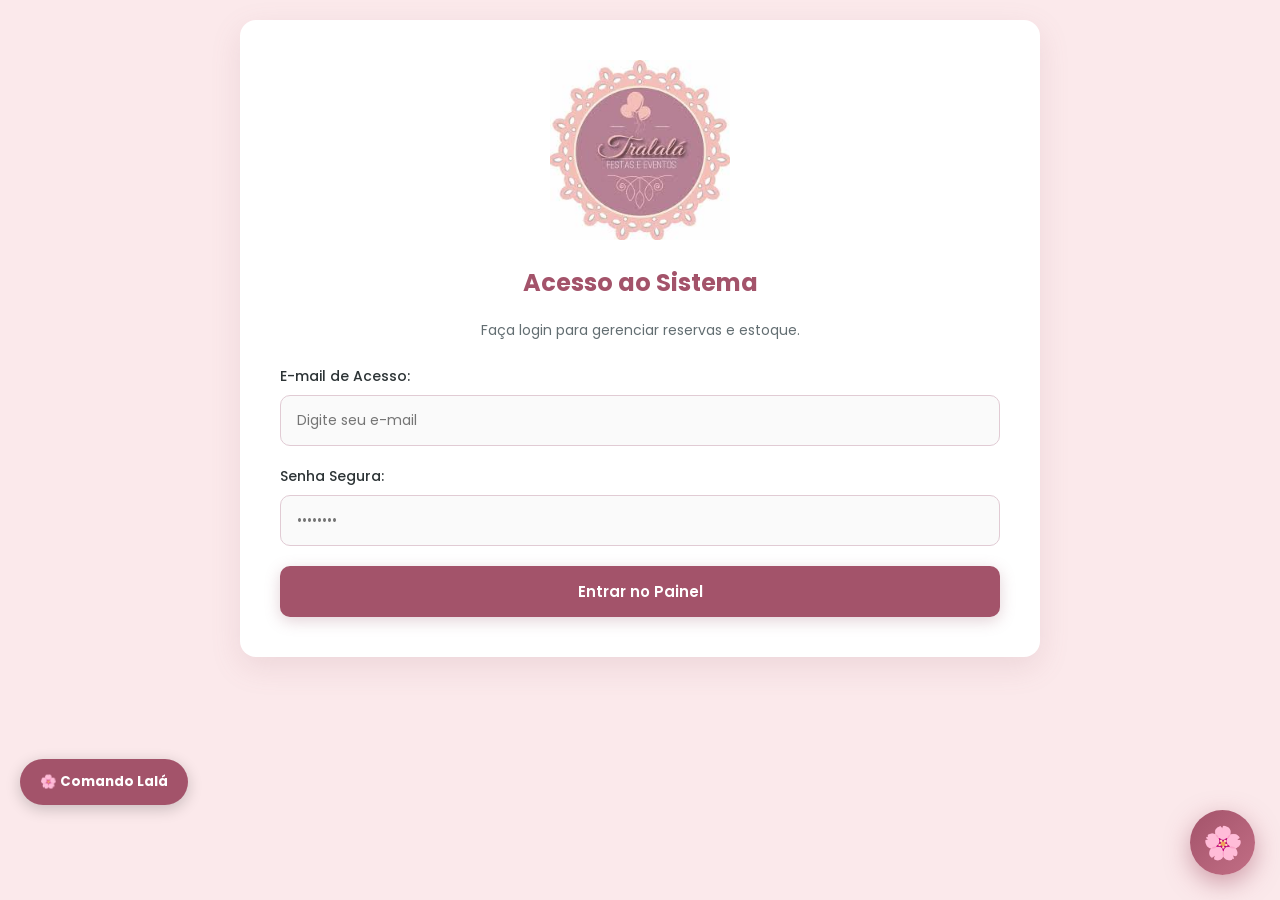
==== index.html @ 1da0de36 "Update index.html" ====
<!DOCTYPE html>
<html lang="pt-BR">
<head>
  <meta charset="UTF-8">
  <meta name="viewport" content="width=device-width, initial-scale=1.0">
  <title>Tralalá Festas - Sistema Pro</title>
  <link rel="icon" type="image/png" href="tralala-logo (1).png">
  <link rel="preconnect" href="https://fonts.googleapis.com">
  <link rel="preconnect" href="https://fonts.gstatic.com" crossorigin>
  <link href="https://fonts.googleapis.com/css2?family=Poppins:wght@400;500;600;700&display=swap" rel="stylesheet">
  <script src="https://www.gstatic.com/firebasejs/10.8.0/firebase-app-compat.js"></script>
  <script src="https://www.gstatic.com/firebasejs/10.8.0/firebase-auth-compat.js"></script>
  <script src="https://www.gstatic.com/firebasejs/10.8.0/firebase-database-compat.js"></script>
  <script src="https://cdn.jsdelivr.net/npm/chart.js"></script>
  <script src="https://cdnjs.cloudflare.com/ajax/libs/html2canvas/1.4.1/html2canvas.min.js"></script>
  <script src="https://cdnjs.cloudflare.com/ajax/libs/jspdf/2.5.1/jspdf.umd.min.js"></script>
  <script src="https://cdnjs.cloudflare.com/ajax/libs/html2pdf.js/0.10.1/html2pdf.bundle.min.js"></script>
  <link rel="stylesheet" href="style.css">
  <link rel="stylesheet" href="assets/lala/lala-animacao.css">
  <style>
    .lala-fab { position: fixed; bottom: 25px; right: 25px; width: 65px; height: 65px; border-radius: 50%; background: linear-gradient(135deg, #a3536a, #c26e85); color: #fff; border: none; font-size: 32px; cursor: pointer; box-shadow: 0 8px 25px rgba(163, 83, 106, 0.5); z-index: 99999; transition: all 0.3s ease; display: flex; align-items: center; justify-content: center; }
    .lala-fab:hover { transform: scale(1.1) rotate(-8deg); box-shadow: 0 10px 30px rgba(163, 83, 106, 0.7); }
    .lala-fab.pulso { animation: lalaPulso 1.8s infinite; }
    @keyframes lalaPulso { 0%, 100% { box-shadow: 0 8px 25px rgba(163, 83, 106, 0.5); } 50% { box-shadow: 0 8px 35px rgba(163, 83, 106, 0.95), 0 0 0 10px rgba(163, 83, 106, 0.15); } }
    .lala-janela { position: fixed; bottom: 100px; right: 25px; width: 360px; max-width: calc(100vw - 40px); height: 500px; max-height: calc(100vh - 130px); background: #fff; border-radius: 20px; box-shadow: 0 15px 50px rgba(0,0,0,0.25); z-index: 99998; display: none; flex-direction: column; overflow: hidden; border: 2px solid var(--primary-light); }
    .lala-janela.ativo { display: flex; animation: lalaSubir 0.3s ease; }
    @keyframes lalaSubir { from { opacity: 0; transform: translateY(20px); } to { opacity: 1; transform: translateY(0); } }
    .lala-header { background: linear-gradient(135deg, var(--primary), var(--primary-dark)); color: #fff; padding: 16px 18px; display: flex; align-items: center; justify-content: space-between; flex-shrink: 0; }
    .lala-header-info { display: flex; align-items: center; gap: 10px; }
    .lala-avatar { width: 40px; height: 40px; border-radius: 50%; background: #fff; display: flex; align-items: center; justify-content: center; font-size: 22px; flex-shrink: 0; }
    .lala-titulo { font-weight: 700; font-size: 15px; line-height: 1.2; }
    .lala-status { font-size: 11px; opacity: 0.85; display: flex; align-items: center; gap: 4px; }
    .lala-status::before { content: ''; width: 7px; height: 7px; border-radius: 50%; background: #4cd964; box-shadow: 0 0 6px #4cd964; }
    .lala-fechar { background: rgba(255,255,255,0.2); border: none; color: #fff; cursor: pointer; width: 30px; height: 30px; border-radius: 50%; font-size: 16px; line-height: 1; transition: background 0.2s; }
    .lala-fechar:hover { background: rgba(255,255,255,0.35); }
    .lala-body { flex: 1; overflow-y: auto; padding: 15px; background: #fdfbfc; display: flex; flex-direction: column; gap: 10px; }
    .lala-msg { max-width: 85%; padding: 10px 14px; border-radius: 14px; font-size: 13px; line-height: 1.5; word-wrap: break-word; animation: lalaMsg 0.3s ease; }
    @keyframes lalaMsg { from { opacity: 0; transform: translateY(8px); } to { opacity: 1; transform: translateY(0); } }
    .lala-msg.bot { background: #fff; color: var(--text-main); border: 1px solid #f1e6f5; border-bottom-left-radius: 4px; align-self: flex-start; box-shadow: 0 2px 6px rgba(163,83,106,0.06); }
    .lala-msg.user { background: var(--primary); color: #fff; align-self: flex-end; border-bottom-right-radius: 4px; }
    .lala-msg.bot strong, .lala-msg.bot b { color: var(--primary); }
    .lala-msg .lala-link-btn { display: inline-block; margin-top: 6px; margin-right: 4px; background: var(--primary-light); color: #fff; border: none; padding: 6px 12px; border-radius: 20px; font-size: 11px; font-weight: 600; cursor: pointer; transition: background 0.2s; }
    .lala-msg .lala-link-btn:hover { background: var(--primary-dark); }
    .lala-digitando { display: flex; gap: 4px; align-items: center; padding: 12px 16px; }
    .lala-digitando span { width: 7px; height: 7px; border-radius: 50%; background: var(--primary-light); animation: lalaBounce 1.2s infinite; }
    .lala-digitando span:nth-child(2) { animation-delay: 0.2s; }
    .lala-digitando span:nth-child(3) { animation-delay: 0.4s; }
    @keyframes lalaBounce { 0%, 60%, 100% { transform: translateY(0); opacity: 0.4; } 30% { transform: translateY(-6px); opacity: 1; } }
    .lala-atalhos { padding: 10px 12px; background: #fff; border-top: 1px solid #f1e6f5; display: flex; flex-wrap: wrap; gap: 6px; flex-shrink: 0; max-height: 90px; overflow-y: auto; }
    .lala-atalho { padding: 6px 12px; background: #f8f0f2; color: var(--primary-dark); border: 1px solid #e1cbd4; border-radius: 20px; font-size: 11px; cursor: pointer; transition: all 0.2s; white-space: nowrap; }
    .lala-atalho:hover { background: var(--primary); color: #fff; border-color: var(--primary); }
    .lala-footer { padding: 10px 12px; background: #fff; border-top: 1px solid #f1e6f5; display: flex; gap: 8px; flex-shrink: 0; }
    .lala-input { flex: 1; padding: 10px 14px; border: 1.5px solid var(--border-color); border-radius: 22px; font-size: 13px; font-family: inherit; outline: none; transition: border-color 0.2s; }
    .lala-input:focus { border-color: var(--primary); }
    .lala-enviar { width: 42px; height: 42px; border-radius: 50%; border: none; background: var(--primary); color: #fff; cursor: pointer; font-size: 18px; display: flex; align-items: center; justify-content: center; transition: all 0.2s; flex-shrink: 0; }
    .lala-enviar:hover { background: var(--primary-dark); transform: scale(1.05); }
    @media (max-width: 500px) { .lala-janela { width: calc(100vw - 30px); right: 15px; bottom: 90px; height: 70vh; } .lala-fab { bottom: 15px; right: 15px; width: 58px; height: 58px; font-size: 28px; } }

    .nota-promissoria { background: #fff; border: 2px solid #000; padding: 20px 25px; margin: 20px 0; font-family: 'Times New Roman', Times, serif; font-size: 11pt; line-height: 1.4; page-break-inside: avoid; }
    .nota-promissoria h2 { text-align: center; font-size: 14pt; font-weight: bold; margin: 0 0 15px 0; border-bottom: 1px solid #000; padding-bottom: 6px; }
    .nota-promissoria .linha-nota { margin: 8px 0; text-align: justify; }
    .nota-promissoria .assinatura-nota { margin-top: 30px; text-align: center; }
    .nota-promissoria .linha-assinatura-nota { border-top: 1px solid #000; width: 70%; margin: 20px auto 4px auto; }

    .categoria-header-modal { background: linear-gradient(90deg, var(--primary), var(--primary-dark)); color: #fff; font-weight: 700; padding: 8px 12px; border-radius: 6px; margin: 10px 0 6px 0; font-size: 12px; display: flex; justify-content: space-between; align-items: center; }
    .categoria-header-modal .badge-cat-modal { background: rgba(255,255,255,0.3); padding: 2px 8px; border-radius: 10px; font-size: 11px; }
  </style>
    <!-- ... outras coisas do topo ... -->
      <link rel="stylesheet" href="style.css">
  <link rel="stylesheet" href="assets/lala/lala-animacao.css">
  
<style>
  #tralala-financeiro-extra {
    background: #fff;
    border: 1px solid #e1cbd4;
    border-radius: 14px;
    padding: 18px;
    margin: 20px 0;
  }

  .tf-botoes {
    display: flex;
    flex-wrap: wrap;
    gap: 8px;
    margin: 12px 0;
  }

  .tf-botoes button {
    border: none;
    border-radius: 8px;
    padding: 11px 15px;
    background: #a3536a;
    color: white;
    font-weight: 600;
    cursor: pointer;
  }

  .tf-botoes button:hover {
    background: #8e5868;
  }

  .tf-conteudo {
    display: none;
    margin-top: 15px;
  }

  .tf-conteudo.ativo {
    display: block;
  }

  .tf-tabela-wrap {
    width: 100%;
    overflow-x: auto;
    margin-top: 12px;
  }

  #tf-tabela {
    width: 100%;
    border-collapse: collapse;
  }

  #tf-tabela th,
  #tf-tabela td {
    border: 1px solid #ddd;
    padding: 8px;
  }

  #tf-tabela th {
    background: #f8e8ed;
  }

  #tf-tabela input {
    width: 140px;
    padding: 9px;
    border: 1px solid #ddd;
    border-radius: 6px;
  }

  .tf-campo {
    padding: 10px;
    border: 1px solid #ddd;
    border-radius: 8px;
    max-width: 100%;
  }

  .tf-lista-item {
    padding: 12px;
    border: 1px solid #e1cbd4;
    border-radius: 8px;
    margin: 8px 0;
  }

  .tf-resumo {
    background: #f8f0f2;
    padding: 14px;
    border-radius: 10px;
    margin: 12px 0;
  }

  #tf-status {
    font-size: 13px;
    margin-top: 12px;
  }
</style>


<!-- ISOLAMENTO DOS MÓDULOS - TELAS INDEPENDENTES -->
<style>
@media screen {
  #secao-verificador.tp-isolado > :not(#tp-sidebar):not(.tp-modulo-visivel) {
    display: none !important;
  }
  #secao-verificador.tp-isolado > #tp-home.tp-modulo-visivel,
  #secao-verificador.tp-isolado > #tp-configuracoes.tp-modulo-visivel {
    display: block !important;
  }
  #secao-verificador.tp-isolado > .tp-modulo-visivel {
    grid-column: 2;
    min-width: 0;
  }
  #tp-pagina-contratos .tp-pagina-titulo { margin: 9px 0 22px; }
  #tp-pagina-contratos .tp-pagina-titulo h2 { margin:0 0 7px;color:#172033; }
  #tp-pagina-contratos .tp-pagina-titulo p {color:#64748b;font-size:13px;margin:0;}
  .tp-pagina-card {border:1px solid #e8ebf0; background:#fff; border-radius:17px; padding:25px; }
  .tp-pagina-card h3 {margin:0 0 10px;color:#172033;}
  .tp-pagina-card p {color:#64748b;font-size:13px;margin-bottom:18px;}
  #tp-sidebar .tp-nav.ativo {background:#fceef2;color:#91455d;font-weight:700;}
  @media(max-width:850px){#secao-verificador.tp-isolado > .tp-modulo-visivel{grid-column:1;}}
}
</style>
</head>
<body>
  <div class="site-container">
    <header class="fachada">
      <img src="tralala-logo (1).png" alt="Logo Tralalá" class="logo-imagem">
    </header>

    <section id="secao-login">
      <h2 style="text-align: center;">Acesso ao Sistema</h2>
      <p class="instrucao">Faça login para gerenciar reservas e estoque.</p>
      <div class="input-group">
        <label for="email">E-mail de Acesso:</label>
        <input type="email" id="email" placeholder="Digite seu e-mail" autocomplete="username">
      </div>
      <div class="input-group">
        <label for="senha">Senha Segura:</label>
        <input type="password" id="senha" placeholder="••••••••" autocomplete="current-password">
      </div>
      <button type="button" id="btn-login-direto" class="btn btn-primary">Entrar no Painel</button>
    </section>

    <section id="secao-verificador" style="display: none;">
      
<!-- TRALALÁ PRO - MENU LATERAL -->
<aside id="tp-sidebar">
  <div class="tp-marca">
    <img src="tralala-logo (1).png"
         alt="Logo Tralalá"
         class="tp-logo">
    <div>
      <strong>Tralalá Pro</strong>
      <small>Gestão de festas</small>
    </div>
  </div>

  <nav class="tp-menu">
    <button type="button" class="tp-nav ativo"
      data-pagina="inicio">🏠 Início</button>

    <button type="button" class="tp-nav"
      data-pagina="reservas">📅 Reservas</button>

    <button type="button" class="tp-nav"
      data-pagina="estoque">📦 Estoque</button>

    <button type="button" class="tp-nav"
      data-pagina="orcamentos">📋 Orçamentos</button>

    <button type="button" class="tp-nav"
      data-pagina="contratos">📄 Contratos</button>

    <button type="button" class="tp-nav"
      data-pagina="financeiro">📊 Financeiro</button>
    
<button type="button" class="tp-nav"
  data-pagina="lala-atendente">
  🌸 Lalá Atendente
</button>

<button type="button" class="tp-nav"
  data-pagina="vitrine">
  🛍️ Vitrine
</button>

  </nav>

  <div class="tp-menu-rodape">
    <button type="button" class="tp-nav"
      data-pagina="configuracoes">⚙️ Configurações</button>
  </div>
</aside>

<!-- CENTRAL DE CONFIGURAÇÕES -->
<section id="tp-configuracoes" aria-label="Configurações">

  <header class="tp-config-header">
    <h2>⚙️ Configurações</h2>
    <p>Personalize sua experiência na Tralalá Pro.</p>
  </header>

  <div id="tp-config-cards" class="tp-config-grid">

    <button type="button" class="tp-config-card"
      data-config="aparencia">
      <span class="tp-config-emoji">🎨</span>
      <strong>Aparência</strong>
      <small>Tema, cores e visual do sistema</small>
      <span class="tp-config-seta">→</span>
    </button>

    <button type="button" class="tp-config-card"
      data-config="lala">
      <span class="tp-config-emoji">🌸</span>
      <strong>Assistente Lalá</strong>
      <small>Personalidade e estilo de respostas</small>
      <span class="tp-config-seta">→</span>
    </button>

    <button type="button" class="tp-config-card"
      data-config="sistema">
      <span class="tp-config-emoji">🛠️</span>
      <strong>Sistema</strong>
      <small>Preferências gerais e navegação</small>
      <span class="tp-config-seta">→</span>
    </button>

    <button type="button" class="tp-config-card"
      data-config="conta">
      <span class="tp-config-emoji">👤</span>
      <strong>Minha conta</strong>
      <small>Informações de acesso e segurança</small>
      <span class="tp-config-seta">→</span>
    </button>

    <button type="button" class="tp-config-card"
      data-config="dados">
      <span class="tp-config-emoji">💾</span>
      <strong>Dados e backups</strong>
      <small>Exportações e cópias de segurança</small>
      <span class="tp-config-seta">→</span>
    </button>
  </div>

  <div id="tp-config-detalhes" hidden>
    <button type="button" id="tp-config-voltar">
      ← Voltar às configurações
    </button>

    <div class="tp-config-painel">
      <h3 id="tp-config-titulo"></h3>
      <p id="tp-config-descricao"></p>
      <div id="tp-config-conteudo"></div>
    </div>
  </div>

</section>

<!-- TRALALÁ PRO - TELA INÍCIO -->
      
<!-- =========================================
     TRALALÁ PRO - LALÁ ATENDENTE
     ========================================= -->

<section id="tp-lala-atendente" class="tp-pagina" hidden>

  <header class="tp-pagina-header">
    <div>
      <h2>🌸 Lalá Atendente</h2>
      <p>Gerencie sua atendente virtual e o atendimento da vitrine.</p>
    </div>

    <span id="tp-lala-status" class="tp-status">
      ● Não configurada
    </span>
  </header>

  <!-- MENU PRINCIPAL -->
  <div id="tp-lala-menu" class="tp-config-grid">

    <button type="button" class="tp-config-card"
      data-lala-tela="treinamento">
      <span class="tp-config-emoji">🎓</span>
      <strong>Treinamento</strong>
      <small>Ensine regras, personalidade, kits e atendimento.</small>
      <span class="tp-config-seta">→</span>
    </button>

    <button type="button" class="tp-config-card"
      data-lala-tela="atendimentos">
      <span class="tp-config-emoji">💬</span>
      <strong>Atendimentos</strong>
      <small>Conversas, solicitações e transferências humanas.</small>
      <span class="tp-config-seta">→</span>
    </button>

    <button type="button" class="tp-config-card"
      data-lala-tela="publicacao">
      <span class="tp-config-emoji">🚀</span>
      <strong>Publicar treinamento</strong>
      <small>Revise e aprove as alterações antes de liberar.</small>
      <span class="tp-config-seta">→</span>
    </button>

    <button type="button" class="tp-config-card"
      data-lala-tela="tutorial">
      <span class="tp-config-emoji">📖</span>
      <strong>Tutorial da Lalá</strong>
      <small>Aprenda ou refaça o tutorial completo.</small>
      <span class="tp-config-seta">→</span>
    </button>

  </div>


  <!-- =========================================
       LALÁ ATENDENTE - PAINEL INTERNO
       ========================================= -->

  <div id="tp-lala-detalhes" hidden>

    <button type="button"
            id="tp-lala-voltar"
            class="tp-btn-voltar">
      ← Voltar para Lalá Atendente
    </button>

    <div class="tp-config-painel">

      <h3 id="tp-lala-titulo"></h3>
      <p id="tp-lala-descricao"></p>

      <div id="tp-lala-conteudo">

        <!-- CARDS DO TREINAMENTO -->
        <div id="tp-lala-cards-treinamento"
             class="tp-treinamento-grid"
             hidden>

          <button type="button" class="tp-config-card"
                  data-treino="regras">
            <span class="tp-config-emoji">📋</span>
            <strong>Regras</strong>
            <small>Adicione regras de atendimento.</small>
          </button>

          <button type="button" class="tp-config-card"
                  data-treino="personalidade">
            <span class="tp-config-emoji">💗</span>
            <strong>Modo de atendimento</strong>
            <small>Escolha entre 15 personalidades.</small>
          </button>

          <button type="button" class="tp-config-card"
                  data-treino="conhecimentos">
            <span class="tp-config-emoji">🧠</span>
            <strong>Conhecimentos</strong>
            <small>Ensine informações sobre a loja.</small>
          </button>

          <button type="button" class="tp-config-card"
                  data-treino="kits">
            <span class="tp-config-emoji">🎁</span>
            <strong>Gerador de Kits</strong>
            <small>Configure kits e consulte o estoque.</small>
          </button>

          <button type="button" class="tp-config-card"
                  data-treino="objetivos">
            <span class="tp-config-emoji">🎯</span>
            <strong>Objetivos</strong>
            <small>Defina as metas de atendimento.</small>
          </button>

          <button type="button" class="tp-config-card"
                  data-treino="fluxo">
            <span class="tp-config-emoji">🔀</span>
            <strong>Fluxo de conversa</strong>
            <small>Configure perguntas e etapas.</small>
          </button>

          <button type="button" class="tp-config-card"
                  data-treino="humano">
            <span class="tp-config-emoji">🚨</span>
            <strong>Atendimento Humano</strong>
            <small>Configure a transferência para a equipe.</small>
          </button>

          <button type="button" class="tp-config-card"
                  data-treino="teste">
            <span class="tp-config-emoji">🧪</span>
            <strong>Testar Lalá</strong>
            <small>Simule uma conversa antes de publicar.</small>
          </button>

          <button type="button" class="tp-config-card"
                  data-treino="desempenho">
            <span class="tp-config-emoji">📊</span>
            <strong>Desempenho</strong>
            <small>Acompanhe os resultados.</small>
          </button>

        </div>

        <!-- EDITOR DOS TREINAMENTOS -->
        <div id="tp-lala-editor" hidden>

          <button type="button"
                  id="tp-lala-voltar-treinamento"
                  class="tp-btn-voltar">
            ← Voltar aos treinamentos
          </button>

          <h3 id="tp-lala-editor-titulo"></h3>

          <div id="tp-lala-editor-conteudo"></div>

        </div>

        <!-- ATENDIMENTOS -->
        <div id="tp-lala-atendimentos" hidden>
          <div id="tp-lala-fila-atendimento"></div>
        </div>

        <!-- PUBLICAÇÃO -->
        <div id="tp-lala-publicacao" hidden>

          <p>
            Revise o treinamento antes de disponibilizá-lo
            para os clientes.
          </p>

          <button type="button"
                  class="btn btn-primary"
                  id="tp-lala-publicar">
            🚀 Publicar na vitrine
          </button>

          <button type="button"
                  class="btn btn-outline"
                  id="tp-lala-restaurar">
            ↩ Restaurar versão anterior
          </button>

        </div>

        <!-- TUTORIAL OBRIGATÓRIO -->
        <div id="tp-lala-tutorial" hidden>

          <div class="tp-tutorial-progresso">
            <span id="tp-lala-tutorial-etapa">
              Etapa 1
            </span>
          </div>

          <h3 id="tp-lala-tutorial-titulo"></h3>

          <div id="tp-lala-tutorial-texto"></div>

          <div class="tp-aviso-cadastro">

            <strong>
              ⚠️ IMPORTANTE: OS KITS, PEÇAS, PREÇOS,
              QUANTIDADES E RESERVAS PRECISAM ESTAR
              100% CADASTRADOS E ATUALIZADOS PARA
              QUE A LALÁ ATENDENTE TENHA ALTA PRECISÃO.
            </strong>

            <p>
              Cadastros incompletos podem prejudicar
              os orçamentos e a verificação de
              disponibilidade.
            </p>

          </div>

          <div class="tp-tutorial-acoes">

            <button type="button"
                    id="tp-tutorial-anterior"
                    class="btn btn-outline">
              ← Anterior
            </button>

            <button type="button"
                    id="tp-tutorial-proximo"
                    class="btn btn-primary">
              Próximo →
            </button>

          </div>

        </div>

      </div>
    </div>
  </div>

</section>
<!-- FIM DA PÁGINA LALÁ ATENDENTE -->


<!-- =========================================
     TRALALÁ PRO - GERENCIAR VITRINE
     ========================================= -->

<section id="tp-vitrine" class="tp-pagina" hidden>

  <header class="tp-pagina-header">
    <div>
      <h2>🛍️ Vitrine da Tralalá</h2>
      <p>Gerencie o catálogo público e a Lalá Atendente.</p>
    </div>
  </header>

  <div class="tp-config-grid">

    <button type="button"
            class="tp-config-card"
            data-vitrine="catalogo">
      <span class="tp-config-emoji">🎨</span>
      <strong>Catálogo da Vitrine</strong>
      <small>Selecione os temas, kits e peças visíveis.</small>
    </button>

   
<button type="button" class="tp-config-card"
        data-vitrine="pagamentos">
  <span class="tp-config-emoji">💳</span>
  <strong>Pagamentos</strong>
  <small>Adicionar chave e QR Code Pix.</small>
  <span class="tp-config-seta">→</span>
</button>


    <button type="button"
            class="tp-config-card"
            data-vitrine="visualizar">
      <span class="tp-config-emoji">👁️</span>
      <strong>Prévia da Vitrine</strong>
      <small>Confira como o cliente verá a página.</small>
    </button>

    <button type="button"
            class="tp-config-card"
            data-vitrine="solicitacoes">
      <span class="tp-config-emoji">📨</span>
      <strong>Solicitações</strong>
      <small>Acompanhe os pedidos recebidos.</small>
    </button>

  </div>

  <div id="tp-vitrine-detalhes" hidden>

    <button type="button"
            id="tp-vitrine-voltar"
            class="tp-btn-voltar">
      ← Voltar à Vitrine
    </button>

    <div class="tp-config-painel">

      <h3 id="tp-vitrine-titulo"></h3>
      <p id="tp-vitrine-descricao"></p>

      <div id="tp-vitrine-conteudo"></div>

    </div>
  </div>

</section>
<!-- FIM DA PÁGINA VITRINE -->

<div id="tp-home">
  <div class="tp-cabecalho">
    <div>
      <h2>🏠 Início</h2>
      <p>Bem-vindo ao painel da Tralalá Festas!</p>
    </div>
    <span class="tp-etiqueta">🌸 Tralalá Pro</span>
  </div>

  <div class="tp-cards">
    <article class="tp-card">
      <span class="tp-card-emoji">🎉</span>
      <strong id="tp-total-reservas">—</strong>
      <span>Festas agendadas</span>
    </article>

    <article class="tp-card">
      <span class="tp-card-emoji">📦</span>
      <strong id="tp-total-estoque">—</strong>
      <span>Unidades no estoque</span>
    </article>

    <article class="tp-card">
      <span class="tp-card-emoji">💰</span>
      <strong id="tp-total-vendas">—</strong>
      <span>Valor das reservas do mês</span>
    </article>

    <article class="tp-card">
      <span class="tp-card-emoji">📋</span>
      <strong id="tp-total-orcamentos">—</strong>
      <span>Orçamentos aguardando resposta</span>
    </article>
  </div>

  <section class="tp-painel">
    <div class="tp-painel-titulo">
      <h3>📅 Próximas festas</h3>
      <button type="button" id="tp-ver-reservas">
        Ver reservas
      </button>
    </div>

    <div id="tp-lista-festas">
      Carregando informações...
    </div>
  </section>

  <section class="tp-painel tp-lala-card">
    <h3>🌸 Lalá, sua assistente</h3>
    <p>
      Consulte festas, estoque, orçamentos e outras
      informações com a Lalá.
    </p>
    <button type="button" id="tp-abrir-lala">
      Conversar com a Lalá
    </button>
  </section>
</div>

      <div class="usuario-logado">
        <span id="nome-usuario"> 👤 Administrador (Tralalá)</span>
        <button type="button" id="btn-logout-direto" class="btn btn-outline">Sair</button>
      </div>

      <div id="painel-ponto-eletronico" class="painel-ponto">
        <div class="ponto-header" style="display: flex; justify-content: space-between; align-items: center; margin-bottom: 15px;">
          <h3>⏰ Ponto Eletrônico</h3>
          <button type="button" id="btn-abrir-relatorio-pontos" class="btn btn-outline" style="padding: 6px 12px; font-size: 12px;">📋 Histórico</button>
        </div>
        <div class="grid-2">
          <button type="button" id="btn-ponto-entrada" class="btn btn-primary" style="background-color: var(--success);">🟢 Registrar Entrada</button>
          <button type="button" id="btn-ponto-saida" class="btn btn-primary" style="background-color: var(--error);">🔴 Registrar Saída</button>
        </div>
        <div id="ponto-status-hoje" class="ponto-status" style="font-size: 13px; color: var(--text-muted); text-align: center; margin-top: 12px; padding: 8px; background: #ffffff; border-radius: 8px; border: 1px dashed var(--border-color);">
          Buscando registros do servidor...
        </div>
      </div>

      <div id="painel-relatorio-pontos-geral" class="painel-relatorio-pontos">
        <h3 style="margin-top: 0; border-bottom: 2px solid var(--primary-light); padding-bottom: 5px;">📊 Histórico de Pontos</h3>
        <div style="overflow-x: auto; max-height: 200px;">
          <table class="tabela-pontos">
            <thead>
              <tr><th>Funcionário</th><th>Data</th><th>Entrada</th><th>Saída</th></tr>
            </thead>
            <tbody id="lista-pontos-geral-corpo">
              <tr><td colspan="4" style="text-align:center; color:#999;">Nenhum ponto registrado.</td></tr>
            </tbody>
          </table>
        </div>
      </div>

      <div style="display: flex; gap: 10px; margin-bottom: 25px; flex-wrap: wrap;">
        <button type="button" id="btn-abrir-central-relatorios" class="btn btn-primary" style="flex: 1; min-width: 140px; background-color: #3498db;">📊 Venda Mensal & Anual</button>
        <button type="button" id="btn-abrir-reunioes-painel" class="btn btn-primary" style="flex: 1; min-width: 140px; background-color: #27ae60;">📅 Agendar Reuniões</button>
        <button type="button" id="btn-abrir-orcamentos" class="btn btn-outline" style="flex: 1; min-width: 140px; background-color: #a3536a; color: white; border: none;">📋 Ver Orçamentos</button>
        <button type="button" id="btn-abrir-catalogo-temas" class="btn btn-outline" style="flex: 1; min-width: 110px;">🎨 Ver Catálogo</button>
        <button type="button" id="btn-abrir-gerador-kits" class="btn btn-outline" style="flex: 1; min-width: 110px; border-color: #9b59b6; color: #9b59b6;">🎁 Gerar Kits</button>
        <button type="button" id="btn-abrir-gerador-contrato" class="btn btn-outline" style="flex: 1; min-width: 130px; border-color: #e67e22; color: #e67e22;">✍️ Gerar Contrato</button>
        
        <button type="button" id="btn-abrir-orcamentos-aberto" class="btn btn-outline" style="flex: 1; min-width: 140px; border-color: #f39c12; color: #f39c12;">📊 Orçamentos em Aberto</button>
        <button type="button" id="btn-abrir-clientes-campanhas" class="btn btn-outline" style="flex: 1; min-width: 140px; border-color: #3498db; color: #3498db;">👥 Clientes e Campanhas</button>
      </div>
            <!-- ============================================================ -->
      <!-- NOVO PAINEL: ORÇAMENTOS EM ABERTO                            -->
      <!-- ============================================================ -->
      <div id="painel-orcamentos-aberto" class="painel-central-relatorios" style="display: none; border-color: #f39c12;">
        <h3 style="margin-top: 0; display: flex; justify-content: space-between; align-items: center; color: #f39c12;">
          <span>📊 Orçamentos em Aberto</span>
          <button type="button" id="btn-fechar-orcamentos-aberto" class="btn btn-outline" style="padding: 4px 10px; font-size: 11px; border-color: #f39c12; color: #f39c12;">✕ Fechar</button>
        </h3>
        
        <div style="background: #fffaf0; border: 1px solid #fdebd0; padding: 15px; border-radius: 10px; margin-bottom: 20px;">
          <h4 style="margin: 0 0 10px 0; color: #f39c12;">➕ Novo Orçamento</h4>
          
          <!-- Dados do Cliente -->
          <h5 style="margin: 10px 0 5px 0; color: #e67e22; font-size: 13px;">1. Dados do Cliente</h5>
          <div class="grid-2">
            <div class="input-group" style="margin-bottom: 10px;">
              <label style="font-size: 12px;">Nome do Cliente:</label>
              <input type="text" id="oa-cliente" placeholder="Nome completo">
            </div>
            <div class="input-group" style="margin-bottom: 10px;">
              <label style="font-size: 12px;">WhatsApp:</label>
              <input type="text" id="oa-whatsapp" placeholder="(61) 9XXXX-XXXX">
            </div>
          </div>
          <div class="grid-2">
            <div class="input-group" style="margin-bottom: 10px;">
              <label style="font-size: 12px;">Data da Festa:</label>
              <input type="date" id="oa-data-festa">
            </div>
            <div class="input-group" style="margin-bottom: 10px;">
              <label style="font-size: 12px;">Horário da Festa:</label>
              <input type="time" id="oa-horario-festa">
            </div>
          </div>
          <div class="input-group" style="margin-bottom: 15px;">
            <label style="font-size: 12px;">Bairro e Endereço (quando necessário):</label>
            <input type="text" id="oa-endereco" placeholder="Ex: Samambaia Sul - QN 508...">
          </div>

          <!-- Detalhes da Decoração -->
          <h5 style="margin: 10px 0 5px 0; color: #e67e22; font-size: 13px;">2. Detalhes da Decoração</h5>
          <div class="grid-2">
            <div class="input-group" style="margin-bottom: 10px;">
              <label style="font-size: 12px;">Tema da Festa:</label>
              <input type="text" id="oa-tema" placeholder="Ex: Safári">
            </div>
            <div class="input-group" style="margin-bottom: 10px;">
              <label style="font-size: 12px;">Tipo de Serviço:</label>
              <select id="oa-tipo-servico">
                <option value="Pegue e Monte">🏠 Pegue e Monte</option>
                <option value="Decoração Completa">📦 Decoração Completa</option>
                <option value="Peças Avulsas">🧩 Peças Avulsas</option>
              </select>
            </div>
          </div>
          <div class="grid-2">
            <div class="input-group" style="margin-bottom: 10px;">
              <label style="font-size: 12px;">Kit Escolhido:</label>
              <select id="oa-kit">
                <option value="Só um Bolinho">🧁 Só um Bolinho</option>
                <option value="Kit Básico">📦 Kit Básico</option>
                <option value="Kit Prata">🥈 Kit Prata</option>
                <option value="Kit Ouro">🥇 Kit Ouro</option>
                <option value="Festa na Mesa">🍽️ Festa na Mesa</option>
                <option value="Personalizado">✨ Personalizado</option>
              </select>
            </div>
            <div class="input-group" style="margin-bottom: 10px;">
              <label style="font-size: 12px;">Adicionais (LED, Balões, etc.):</label>
              <input type="text" id="oa-adicionais-desc" placeholder="Descreva os adicionais">
            </div>
          </div>
          <div class="input-group" style="margin-bottom: 15px;">
            <label style="font-size: 12px;">Descrição dos Itens e Quantidades:</label>
            <textarea id="oa-descricao-itens" rows="2" placeholder="Ex: 1 Painel redondo, 2 mesas..." style="resize: vertical;"></textarea>
          </div>

          <!-- Valores e Pagamento -->
          <h5 style="margin: 10px 0 5px 0; color: #e67e22; font-size: 13px;">3. Valores e Pagamento</h5>
          <div class="grid-3">
            <div class="input-group" style="margin-bottom: 10px;">
              <label style="font-size: 12px;">Valor Kit/Decoração (R$):</label>
              <input type="number" id="oa-valor-kit" step="0.01" placeholder="0.00">
            </div>
            <div class="input-group" style="margin-bottom: 10px;">
              <label style="font-size: 12px;">Valor Adicionais (R$):</label>
              <input type="number" id="oa-valor-adicionais" step="0.01" placeholder="0.00">
            </div>
            <div class="input-group" style="margin-bottom: 10px;">
              <label style="font-size: 12px;">Frete (R$):</label>
              <input type="number" id="oa-valor-frete" step="0.01" placeholder="0.00">
            </div>
          </div>
          <div class="grid-3">
            <div class="input-group" style="margin-bottom: 10px;">
              <label style="font-size: 12px;">Desconto (R$):</label>
              <input type="number" id="oa-valor-desconto" step="0.01" placeholder="0.00">
            </div>
            <div class="input-group" style="margin-bottom: 10px;">
              <label style="font-size: 12px;">Entrada Paga (R$):</label>
              <input type="number" id="oa-valor-entrada" step="0.01" placeholder="0.00">
            </div>
            <div class="input-group" style="margin-bottom: 10px;">
              <label style="font-size: 12px;">Valor Total (R$):</label>
              <input type="number" id="oa-valor-total" step="0.01" placeholder="0.00" readonly style="background:#eee; font-weight:bold;">
            </div>
          </div>
          <div class="input-group" style="margin-bottom: 10px;">
            <label style="font-size: 12px;">Forma e Prazo de Pagamento:</label>
            <input type="text" id="oa-prazo-pagamento" placeholder="Ex: 50% no PIX, 50% em dinheiro no dia">
          </div>

          <!-- Outros campos que já existiam -->
          <div class="grid-2" style="margin-top: 15px; border-top: 1px dashed #fdebd0; padding-top: 15px;">
            <div class="input-group" style="margin-bottom: 10px;">
              <label style="font-size: 12px;">Data de Envio do Orçamento:</label>
              <input type="date" id="oa-data-envio">
            </div>
            <div class="input-group" style="margin-bottom: 10px;">
              <label style="font-size: 12px;">Data Prevista de Retorno:</label>
              <input type="date" id="oa-data-retorno">
            </div>
          </div>
          <div class="grid-2">
            <div class="input-group" style="margin-bottom: 10px;">
              <label style="font-size: 12px;">Status:</label>
              <select id="oa-status">
                <option value="aguardando">Aguardando Resposta</option>
                <option value="negociacao">Em Negociação</option>
                <option value="fechado">Fechado</option>
                <option value="perdido">Perdido</option>
              </select>
            </div>
            <div class="input-group" style="margin-bottom: 10px;">
              <label style="font-size: 12px;">Observações Gerais:</label>
              <input type="text" id="oa-obs" placeholder="Observações">
            </div>
          </div>
          
          <button type="button" id="btn-salvar-orcamento-aberto" class="btn btn-primary" style="background-color: #f39c12; margin-top: 10px;">Salvar Orçamento em Aberto</button>
        </div>
        
        <div style="display: flex; gap: 10px; margin-bottom: 15px; flex-wrap: wrap;">
          <div class="input-group" style="flex: 1; margin-bottom: 0;">
            <label style="font-size: 12px;">Filtrar por Status:</label>
            <select id="filtro-status-orcamento">
              <option value="">Todos</option>
              <option value="aguardando">Aguardando Resposta</option>
              <option value="negociacao">Em Negociação</option>
              <option value="fechado">Fechado</option>
              <option value="perdido">Perdido</option>
            </select>
          </div>
          <div class="input-group" style="flex: 1; margin-bottom: 0;">
            <label style="font-size: 12px;">Filtrar por Data de Retorno:</label>
            <input type="date" id="filtro-data-retorno">
          </div>
        </div>

        <h4 style="color: #f39c12; border-bottom: 1px solid #fdebd0; padding-bottom: 5px;">📋 Lista de Orçamentos:</h4>
        <div id="lista-orcamentos-aberto-container" style="max-height: 400px; overflow-y: auto;">
          <p style="text-align:center; color:#999;">Carregando orçamentos...</p>
        </div>
      </div>

      <!-- ============================================================ -->
      <!-- NOVO PAINEL: CLIENTES E CAMPANHAS                            -->
      <!-- ============================================================ -->
      <div id="painel-clientes-campanhas" class="painel-central-relatorios" style="display: none; border-color: #3498db;">
        <h3 style="margin-top: 0; display: flex; justify-content: space-between; align-items: center; color: #3498db;">
          <span>👥 Clientes e Campanhas</span>
          <button type="button" id="btn-fechar-clientes-campanhas" class="btn btn-outline" style="padding: 4px 10px; font-size: 11px; border-color: #3498db; color: #3498db;">✕ Fechar</button>
        </h3>
        
        <div style="background: #f4f9ff; border: 1px solid #d6eaf8; padding: 15px; border-radius: 10px; margin-bottom: 20px;">
          <h4 style="margin: 0 0 10px 0; color: #3498db;">🔍 Filtros de Clientes</h4>
          <div class="grid-2">
            <div class="input-group" style="margin-bottom: 10px;">
              <label style="font-size: 12px;">Filtrar por Mês de Aniversário:</label>
              <select id="filtro-mes-aniversario">
                <option value="">Todos os meses</option>
                <option value="Janeiro">Janeiro</option>
                <option value="Fevereiro">Fevereiro</option>
                <option value="Março">Março</option>
                <option value="Abril">Abril</option>
                <option value="Maio">Maio</option>
                <option value="Junho">Junho</option>
                <option value="Julho">Julho</option>
                <option value="Agosto">Agosto</option>
                <option value="Setembro">Setembro</option>
                <option value="Outubro">Outubro</option>
                <option value="Novembro">Novembro</option>
                <option value="Dezembro">Dezembro</option>
              </select>
            </div>
            <div class="input-group" style="margin-bottom: 10px;">
              <label style="font-size: 12px;">Filtrar por Mês da Festa Anterior:</label>
              <select id="filtro-mes-festa-anterior">
                <option value="">Todos os meses</option>
                <option value="Janeiro">Janeiro</option>
                <option value="Fevereiro">Fevereiro</option>
                <option value="Março">Março</option>
                <option value="Abril">Abril</option>
                <option value="Maio">Maio</option>
                <option value="Junho">Junho</option>
                <option value="Julho">Julho</option>
                <option value="Agosto">Agosto</option>
                <option value="Setembro">Setembro</option>
                <option value="Outubro">Outubro</option>
                <option value="Novembro">Novembro</option>
                <option value="Dezembro">Dezembro</option>
              </select>
            </div>
          </div>
        </div>

        <h4 style="color: #3498db; border-bottom: 1px solid #d6eaf8; padding-bottom: 5px;">📋 Lista de Clientes:</h4>
        <div id="lista-clientes-campanhas-container" style="max-height: 400px; overflow-y: auto;">
          <p style="text-align:center; color:#999;">Carregando clientes...</p>
        </div>
      </div>

      <!-- ============================================================ -->
      <!-- PAINEL DE REUNIÕES (Já existia)                              -->
      <!-- ============================================================ -->
      <div id="painel-reunioes-exclusivo" class="painel-central-relatorios" style="display: none; border-color: #27ae60;">
        <h3 style="margin-top: 0; display: flex; justify-content: space-between; align-items: center; color: #27ae60;">
          <span>📅 Painel de Reuniões com Clientes</span>
          <button type="button" id="btn-fechar-reunioes" class="btn btn-outline" style="padding: 4px 10px; font-size: 11px; border-color: #27ae60; color: #27ae60;">✕ Fechar</button>
        </h3>
        <div style="background: #f4faf6; border: 1px solid #d4efdf; padding: 15px; border-radius: 10px; margin-bottom: 20px;">
          <h4 style="margin: 0 0 10px 0; color: #27ae60;">➕ Marcar Nova Reunião</h4>
          <div class="grid-2">
            <div class="input-group" style="margin-bottom: 10px;">
              <label style="font-size: 12px;">Cliente / Noiva:</label>
              <input type="text" id="reuniao-cliente" placeholder="Nome da Contratante">
            </div>
            <div class="input-group" style="margin-bottom: 10px;">
              <label style="font-size: 12px;">Data & Hora:</label>
              <input type="datetime-local" id="reuniao-data-hora">
            </div>
          </div>
          <div class="input-group" style="margin-bottom: 10px;">
            <label style="font-size: 12px;">Pauta / Objetivo:</label>
            <input type="text" id="reuniao-pauta" placeholder="Ex: Escolha das flores">
          </div>
          <button type="button" id="btn-salvar-reuniao-avulsa" class="btn btn-primary" style="background-color: #27ae60;">Agendar Reunião</button>
        </div>
        <h4 style="color: #2c3e50; border-bottom: 1px solid #ddd; padding-bottom: 5px;">📍 Reuniões Agendadas:</h4>
        <div id="lista-reunioes-container" style="max-height: 250px; overflow-y: auto;">
          <p style="color: #999; text-align: center;">Buscando reuniões da nuvem...</p>
        </div>
      </div>

      <!-- ============================================================ -->
      <!-- CATÁLOGO DE TEMAS (Já existia)                               -->
      <!-- ============================================================ -->
      <div id="painel-catalogo-temas" class="painel-relatorio-pontos" style="border-color: var(--primary); background: #ffffff; display: none;">
        <h3 style="margin-top: 0; border-bottom: 2px solid var(--primary); padding-bottom: 5px; color: var(--primary); display: flex; justify-content: space-between; align-items: center;">
          <span>🎨 Catálogo de Temas & Peças</span>
          <span id="contador-catalogo-total" style="font-size: 13px; font-weight: normal; background: var(--primary); color: white; padding: 2px 8px; border-radius: 20px;">0 itens</span>
        </h3>

<!-- IMPORTAÇÃO E EXPORTAÇÃO DO CATÁLOGO -->
<div class="tp-importacao-catalogo">

  <div class="tp-importacao-botoes">
    <button type="button"
            id="tp-btn-importar-catalogo"
            class="btn btn-primary">
      📥 Importar catálogo
    </button>

    <button type="button"
            id="tp-btn-exportar-catalogo"
            class="btn btn-outline">
      📤 Exportar catálogo
    </button>
  </div>

  <input type="file"
         id="tp-arquivo-catalogo"
         accept=".xlsx,.xls"
         hidden>

  <div id="tp-importacao-painel" hidden>

    <h4>📋 Conferir importação</h4>

    <label for="tp-importacao-categoria">
      Em qual categoria deseja adicionar os itens?
    </label>

    <select id="tp-importacao-categoria"></select>

    <p id="tp-importacao-resumo"></p>

    <div id="tp-importacao-lista"></div>

    <div class="tp-importacao-acoes">
      <button type="button"
              id="tp-cancelar-importacao"
              class="btn btn-outline">
        Cancelar
      </button>

      <button type="button"
              id="tp-salvar-importacao"
              class="btn btn-primary">
        💾 Salvar no estoque
      </button>
    </div>

    <p id="tp-importacao-status"
       role="status"
       aria-live="polite"></p>
  </div>
</div>

        <div style="background: #ffffff; border: 1.5px solid var(--primary-light); padding: 15px; border-radius: 10px; margin-bottom: 15px;">
          <h4 style="margin: 0 0 10px 0; color: var(--primary); font-size: 14px;">➕ Adicionar Peça / Tema</h4>
          <div class="grid-3">
            <div class="input-group" style="margin-bottom: 10px;">
              <label style="font-size: 11px;">Nome da Peça/Tema:</label>
              <input type="text" id="catalogo-peca-nome" placeholder="Ex: Mesa Provençal">
            </div>
            <div class="input-group" style="margin-bottom: 10px;">
              <label style="font-size: 11px;">Quantidade:</label>
              <input type="number" id="catalogo-peca-qtd" value="1" min="0">
            </div>
            <div class="input-group" style="margin-bottom: 10px;">
              <label style="font-size: 11px;">Categoria:</label>
              <select id="catalogo-peca-categoria">
                <option value="Maquete">Maquete</option>
                <option value="Louças de porcelana">Louças de porcelana</option>
                <option value="Painéis">Painéis</option>
                <option value="Infantil">Infantil</option>
                <option value="Casamento">Casamento</option>
                <option value="15 Anos">15 Anos</option>
                <option value="Outros">Outros</option>
              </select>
            </div>
          </div>
          <div class="grid-3">
            <div class="input-group" style="margin-bottom: 10px;">
              <label style="font-size: 11px;">Modelo/Estilo:</label>
              <input type="text" id="catalogo-peca-modelo" placeholder="Ex: Rústico">
            </div>
            <div class="input-group" style="margin-bottom: 10px;">
              <label style="font-size: 11px;">💰 Preço da Locação (R$):</label>
              <input type="number" id="catalogo-peca-preco" placeholder="0.00" step="0.01" value="0">
            </div>
            <div class="input-group" style="margin-bottom: 10px;">
              <label style="font-size: 11px;">🔧 Preço de Reposição (R$):</label>
              <input type="number" id="catalogo-peca-preco-reposicao" placeholder="0.00" step="0.01" value="0">
            </div>
          </div>
          <div class="input-group" style="margin-bottom: 10px;">
            <label style="font-size: 11px;">Foto da Peça / Upload:</label>
            
<div style="display:flex; gap:10px; flex-wrap:wrap;">

  <button type="button" class="btn btn-outline"
    onclick="document.getElementById('catalogo-peca-camera').click()">
    📷 Tirar Foto
  </button>

  <button type="button" class="btn btn-outline"
    onclick="document.getElementById('catalogo-peca-imagem').click()">
    🖼️ Buscar na Galeria
  </button>

</div>

<input type="file"
  id="catalogo-peca-camera"
  accept="image/*"
  capture="environment"
  hidden>

<input type="file"
  id="catalogo-peca-imagem"
  accept="image/*"
  hidden>

          </div>
          <button type="button" id="btn-adicionar-peca" class="btn btn-primary" style="margin-top: 5px;">Salvar Peça no Acervo</button>
        </div>

        <div style="background: #f5f0f0; border: 1.5px solid #e1cbd4; padding: 15px; border-radius: 10px; margin-bottom: 20px;">
          <h4 style="margin: 0 0 12px 0; color: var(--primary-dark); display: flex; justify-content: space-between; align-items: center;">
            <span>📂 Gerenciar Categorias</span>
            <span id="contador-categorias" style="font-size:12px; background:var(--primary); color:#fff; padding:2px 10px; border-radius:12px;">0</span>
          </h4>
          <div style="display: grid; grid-template-columns: 1fr; gap: 10px; margin-bottom: 15px;">
            <div style="display: flex; gap: 8px; flex-wrap: wrap;">
              <input type="text" id="input-nova-categoria" placeholder="Nome da nova categoria" style="flex:1; min-width:180px; padding:10px 12px; border:1.5px solid var(--border-color); border-radius:8px;">
              <button type="button" id="btn-adicionar-categoria" class="btn btn-primary" style="padding:10px 16px; width:auto; font-size:13px; white-space:nowrap;">➕ Adicionar</button>
            </div>
            <div style="display: flex; gap: 8px; flex-wrap: wrap;">
              <select id="select-remover-categoria" style="flex:1; min-width:180px; padding:10px 12px; border:1.5px solid var(--border-color); border-radius:8px;">
                <option value="">Selecione a categoria para remover...</option>
              </select>
              <button type="button" id="btn-remover-categoria" class="btn btn-danger" style="padding:10px 16px; width:auto; font-size:13px; white-space:nowrap;">🗑️ Remover</button>
            </div>
          </div>
          <div id="lista-categorias-admin" style="display:flex; flex-wrap:wrap; gap:6px; padding:8px; background:#fff; border-radius:8px; min-height:40px; border:1px solid var(--border-color);"></div>
        </div>

        <div style="background: #fff5f5; border: 1.5px solid #f5c6c6; padding: 15px; border-radius: 10px;">
          <h4 style="margin: 0 0 12px 0; color: var(--error);">🗑️ Remover Tema/Peça</h4>
          <div style="display: flex; gap: 10px; flex-wrap: wrap; align-items: center;">
            <select id="select-remover-tema" style="flex:1; min-width:200px; padding:10px 14px; border:1.5px solid var(--border-color); border-radius:8px;">
              <option value="">Selecione um tema para remover...</option>
            </select>
            <button type="button" id="btn-remover-tema-admin" class="btn btn-danger" style="padding:10px 20px; width:auto; font-size:14px;">🗑️ Remover</button>
          </div>
        </div>
<div class="input-group" style="margin-top:15px;">
  <label for="busca-catalogo-nome">
    🔍 Pesquisar no Catálogo
  </label>

  <input
    type="search"
    id="busca-catalogo-nome"
    placeholder="Digite o nome da peça ou tema..."
    autocomplete="off"
    style="width:100%; padding:12px; border:1.5px solid #d8b4e2; border-radius:8px;"
  >

  <small id="resultado-busca-catalogo"
    style="display:block; margin-top:6px; color:#777;">
  </small>
</div>
        <div style="overflow-x: auto; max-height: 500px; margin-top: 15px;">
          <table class="tabela-pontos">
            <thead>
              <tr style="background: var(--primary);">
                <th style="background: var(--primary); width: 60px;">Imagem</th>
                <th style="background: var(--primary);">Item / Preços</th>
                <th style="background: var(--primary); width: 180px; text-align: center;">Ações</th>
              </tr>
            </thead>
            <tbody id="lista-temas-gerenciados-corpo">
              <tr><td colspan="3" style="text-align:center; color:#999; padding: 10px;">Buscando catálogo...</td></tr>
            </tbody>
          </table>
        </div>
      </div>
            <!-- ============================================================ -->
      <!-- PAINEL GERADOR DE KITS (Já existia)                          -->
      <!-- ============================================================ -->
      <div id="painel-gerador-kits" class="painel-central-relatorios" style="display: none; border-color: #9b59b6;">
        <h3 style="margin-top: 0; display: flex; justify-content: space-between; align-items: center; color: #9b59b6;">
          <span>🎁 Gerador de Kits Personalizados</span>
          <button type="button" id="btn-fechar-gerador-kits" class="btn btn-outline" style="padding: 4px 10px; font-size: 11px; border-color: #9b59b6; color: #9b59b6;">✕ Fechar</button>
        </h3>
        <div style="background: #f9f4fb; border: 1.5px solid #d8b4e2; padding: 15px; border-radius: 10px; margin-bottom: 15px;">
          <h4 style="margin: 0 0 10px 0; color: #9b59b6; font-size: 14px;">➕ Criar Novo Kit</h4>
          <div class="grid-2">
            <div class="input-group" style="margin-bottom: 10px;">
              <label style="font-size: 11px;">Nome do Kit:</label>
              <input type="text" id="kit-nome" placeholder="Ex: Kit Princesa Encantada">
            </div>
            <div class="input-group" style="margin-bottom: 10px;">
              <label style="font-size: 11px;">Quantidade Disponível:</label>
              <input type="number" id="kit-quantidade" value="1" min="0">
            </div>
          </div>
          <div class="grid-2" style="margin-bottom: 10px;">
            <button type="button" id="btn-kit-selecionar-pecas" class="btn-pecas-tema" style="padding:12px;">🍽️ Selecionar Peças</button>
            <button type="button" id="btn-kit-selecionar-temas" class="btn-pecas-tema" style="padding:12px;">🎨 Selecionar Temas</button>
          </div>
          <div id="kit-info-selecao" style="background:#fff; padding:10px; border-radius:8px; margin-bottom:10px; font-size:12px; color:var(--text-muted); border:1px dashed #d8b4e2; min-height:40px;">
            Nenhuma peça ou tema selecionado ainda.
          </div>
          <div class="input-group" style="margin-bottom: 10px;">
            <label style="font-size: 11px;">Foto do Kit / Upload:</label>
            <input type="file" id="kit-imagem" accept="image/*" capture="environment" style="padding: 10px;">
          </div>
          <button type="button" id="btn-salvar-kit" class="btn btn-primary" style="background-color: #9b59b6;">💾 Salvar Kit no Acervo</button>
        </div>
        <h4 style="color: #9b59b6; border-bottom: 1px solid #d8b4e2; padding-bottom: 5px;">📦 Kits Cadastrados:</h4>
        <div id="lista-kits-render" style="max-height: 400px; overflow-y: auto;">
          <p style="text-align:center; color:#999;">Carregando kits...</p>
        </div>
      </div>

      <!-- ============================================================ -->
      <!-- RELATÓRIO DE VENDAS (Já existia)                             -->
      <!-- ============================================================ -->
      <div id="secao-central-relatorios" class="painel-central-relatorios" style="display: none;">
        <h3 style="margin-top: 0; display: flex; justify-content: space-between; align-items: center;">
          <span>📊 Relatório de Vendas & Faturamento</span>
          <button type="button" id="btn-fechar-central-relatorios" class="btn btn-outline" style="padding: 4px 10px; font-size: 11px;">✕ Fechar</button>
        </h3>
        
<div style="display:flex; gap:10px; flex-wrap:wrap; margin:15px 0;">

  <button type="button"
    class="btn btn-primary"
    onclick="exportarVendasMesExcel()">
    📤 Exportar Planilha
  </button>

  <button type="button"
    class="btn btn-outline"
    onclick="TF.abrir('planilhas'); document.getElementById('tf-importar').click();">
    📥 Importar Planilha
  </button>

  <button type="button"
    class="btn btn-outline"
    onclick="TF.abrir('planilhas'); document.getElementById('tralala-financeiro-extra').scrollIntoView({behavior:'smooth'});">
    📊 Ferramentas Excel
  </button>

</div>

        <div class="grid-2" style="margin-bottom: 15px; align-items: flex-end;">
          <div class="input-group" style="margin-bottom: 0;">
            <label>Mês:</label>
            <select id="seletor-mes-planilha">
              <option value="Janeiro">Janeiro</option>
              <option value="Fevereiro">Fevereiro</option>
              <option value="Março">Março</option>
              <option value="Abril">Abril</option>
              <option value="Maio">Maio</option>
              <option value="Junho">Junho</option>
              <option value="Julho" selected>Julho</option>
              <option value="Agosto">Agosto</option>
              <option value="Setembro">Setembro</option>
              <option value="Outubro">Outubro</option>
              <option value="Novembro">Novembro</option>
              <option value="Dezembro">Dezembro</option>
            </select>
          </div>
          <div style="display: flex; gap: 5px; flex-wrap: wrap;">
            <button type="button" id="btn-transformar-grafico" class="btn btn-primary" style="background-color: #e74c3c; font-size: 11px; padding: 8px;">📈 Gráfico</button>
            <button type="button" id="btn-toggle-grafico" class="btn btn-outline" style="border-color: #3498db; color: #3498db; font-size: 11px; padding: 8px;">📈 Anual</button>
          </div>
        </div>
        
<!-- CENTRAL DE PLANILHAS TRALALÁ -->
<div style="margin:15px 0;">
  <button type="button"
    id="btn-minhas-planilhas"
    class="btn btn-primary"
    style="background:#27ae60;">
    📑 Minhas Planilhas
  </button>
</div>

<div id="central-planilhas"
  style="display:none; padding:15px; border:1px solid #e1cbd4; border-radius:12px; margin-bottom:20px; background:#fff;">

  <h3>📑 Minhas Planilhas</h3>
  <p style="font-size:13px;">
    Crie e organize suas planilhas de forma simples.
  </p>

  <button type="button"
    id="btn-nova-planilha"
    class="btn btn-primary">
    ➕ Criar Planilha
  </button>

  <div id="lista-minhas-planilhas"
    style="margin:15px 0;"></div>

  <div id="editor-minha-planilha"
    style="display:none; margin-top:20px;">

    <h4 id="titulo-minha-planilha"></h4>

    <div style="overflow-x:auto;">
      <table class="planilha-festa-simulada"
        id="tabela-minha-planilha">
        <thead></thead>
        <tbody></tbody>
      </table>
    </div>

    <div style="display:flex; gap:10px; flex-wrap:wrap; margin-top:15px;">
      <button type="button"
        id="btn-adicionar-linha-planilha"
        class="btn btn-outline">
        ➕ Adicionar Linha
      </button>

      <button type="button"
        id="btn-salvar-minha-planilha"
        class="btn btn-primary"
        style="background:#27ae60;">
        💾 Salvar Planilha
      </button>
    </div>

    <p id="status-minha-planilha"
      style="font-size:12px;color:#666;"></p>
  </div>
</div>

<!-- NOVO FINANCEIRO TRALALÁ -->
<section id="tralala-financeiro-extra">

  <h3>📊 Central Financeira</h3>

  <div class="tf-botoes">
    <button type="button" onclick="TF.abrir('planilhas')">
      📑 Minhas Planilhas
    </button>

    <button type="button" onclick="TF.abrir('metas')">
      🎯 Metas Financeiras
    </button>

    <button type="button" onclick="TF.abrir('graficos')">
      📊 Gráficos
    </button>
  </div>

  <!-- PLANILHAS -->
  <div id="tf-planilhas" class="tf-conteudo">

    <h4>📑 Minhas Planilhas</h4>

    <div class="tf-botoes">
      <button type="button" onclick="TF.criar()">
        ➕ Nova Planilha
      </button>

      <button type="button"
        onclick="document.getElementById('tf-importar').click()">
        📥 Importar Excel/CSV
      </button>

      <input id="tf-importar" type="file"
        accept=".xlsx,.csv" hidden>
    </div>

    <div id="tf-lista"></div>

    <div id="tf-editor" style="display:none">

      <label>Nome da planilha</label>
      <input id="tf-nome" class="tf-campo"
        placeholder="Nome da planilha">

      <div class="tf-botoes">
        <button type="button" onclick="TF.linha()">
          ➕ Linha
        </button>

        <button type="button" onclick="TF.coluna()">
          ➕ Coluna
        </button>

        <button type="button" onclick="TF.salvar()">
          💾 Salvar
        </button>
      </div>

      <div class="tf-tabela-wrap">
        <table id="tf-tabela"></table>
      </div>

      <div id="tf-resumo" class="tf-resumo"></div>

      <div class="tf-botoes">
        <button type="button" onclick="TF.csv()">
          ⬇ Exportar CSV
        </button>

        <button type="button" onclick="TF.excel()">
          ⬇ Exportar Excel
        </button>
      </div>

    </div>
  </div>

  <!-- METAS -->
  <div id="tf-metas" class="tf-conteudo">

    <h4>🎯 Metas Financeiras</h4>

    <p>Acompanhe sua meta de faturamento mensal.</p>

    <label>Ano</label>
    <input id="tf-ano-meta" class="tf-campo"
      type="number" min="2000" max="2100">

    <label>Mês</label>
    <select id="tf-mes-meta" class="tf-campo"></select>

    <label>Meta mensal (R$)</label>
    <input id="tf-valor-meta" class="tf-campo"
      type="number" min="0" step="0.01">

    <div class="tf-botoes">
      <button type="button" onclick="TF.salvarMeta()">
        💾 Salvar Meta
      </button>

      <button type="button" onclick="TF.carregarMeta()">
        🔄 Consultar
      </button>
    </div>

    <div id="tf-resumo-meta" class="tf-resumo"></div>
  </div>

  <!-- GRÁFICOS -->
  <div id="tf-graficos" class="tf-conteudo">

    <h4>📊 Gráfico de Vendas</h4>

    <label>Ano</label>
    <input id="tf-ano-grafico"
      class="tf-campo"
      type="number" min="2000" max="2100">

    <div class="tf-botoes">
      <button type="button" onclick="TF.grafico()">
        🔄 Atualizar Gráfico
      </button>
    </div>

    <div style="height:300px">
      <canvas id="tf-grafico-vendas"></canvas>
    </div>

    <div id="tf-resumo-grafico" class="tf-resumo"></div>
  </div>

  <p id="tf-status"></p>

</section>

        <div id="painel-grafico-faturamento" class="grafico-wrapper" style="display: none;">
          <h4 style="margin: 0 0 10px 0; color: #2c3e50;">📈 Desempenho Anual</h4>
          <canvas id="graficoAnual" style="max-height: 250px; width: 100%;"></canvas>
        </div>
        <div style="overflow-x: auto; margin-top: 15px;">
          <table class="planilha-festa-simulada" id="tabela-planilha-corpo">
            <thead>
              <tr>
                <th style="width: 35%;">Cliente</th>
                <th style="width: 25%;">Kit</th>
                <th style="width: 25%;">Valor (R$)</th>
                <th style="width: 15%;">Ação</th>
              </tr>
            </thead>
            <tbody></tbody>
          </table>
        </div>
      </div>

          <!-- ============================================================ -->
      <!-- FORMULÁRIO PRINCIPAL DE AGENDAMENTO                          -->
      <!-- ============================================================ -->
      <h2 id="titulo-form-reserva">Agendar Nova Festa</h2>

      <div class="grid-2">
        <div class="input-group">
          <label>Nome do Cliente:</label>
          <input type="text" id="nome-cliente" placeholder="Ex: Maria Flor">
        </div>
        <div class="input-group">
          <label>CPF do Cliente:</label>
          <input type="text" id="cliente-cpf" placeholder="000.000.000-00">
        </div>
      </div>
      <div class="grid-2">
        <div class="input-group">
          <label>Telefone:</label>
          <input type="text" id="cliente-telefone" placeholder="(61) 9XXXX-XXXX">
        </div>
        <div class="input-group">
          <label>Data do Evento:</label>
          <input type="date" id="data">
        </div>
      </div>
      <div class="input-group">
        <label>Endereço do Cliente:</label>
        <input type="text" id="cliente-endereco" placeholder="Endereço completo">
      </div>
      <div class="input-group">
        <label>Local do Evento:</label>
        <input type="text" id="local-evento" placeholder="Local do evento">
      </div>

      <div class="input-group">
        <label>Buscar e Selecionar Tema/Peça:</label>
        <div class="sugestoes-wrapper">
          <div class="busca-container">
            <input type="text" id="filtro-tema-input" placeholder="Digite para buscar..." autocomplete="off">
          </div>
          <div id="wrapper-lista-sugestoes" class="lista-sugestoes"></div>
        </div>
        <input type="hidden" id="busca-tema-input" value="">
      </div>

      <div class="painel-kits">
        <label style="font-weight: 600; display: block; margin-bottom: 12px; color: var(--primary);">🛍️ Modelo do Kit:</label>
        <div id="grupo-kits-dinamico" class="grid-kits">
          <button type="button" class="btn-kit-opcao" data-kit="Só um Bolinho">🧁 Só um Bolinho</button>
          <button type="button" class="btn-kit-opcao" data-kit="Kit Básico">📦 Kit Básico</button>
          <button type="button" class="btn-kit-opcao" data-kit="Kit Prata">🥈 Kit Prata</button>
          <button type="button" class="btn-kit-opcao" data-kit="Kit Ouro">🥇 Kit Ouro</button>
          <button type="button" class="btn-kit-opcao" data-kit="Festa na Mesa">🍽️ Festa na Mesa</button>
        </div>

        <div id="kit-acoes-box" class="kit-acoes-box">
          <div class="kit-acoes-titulo">📋 Personalizar <span id="kit-acoes-nome">Kit</span></div>
          <button type="button" id="btn-esc-pecas" class="btn-pecas-tema">🍽️ Escolher Peças</button>
          <button type="button" id="btn-esc-tema" class="btn-pecas-tema">🎨 Escolher Tema</button>
          <div class="kit-acoes-info" id="kit-acoes-info">Nenhuma peça selecionada</div>
        </div>

        <div style="margin-top: 20px;">
         <button
  type="button"
  id="btn-montar-local"
  class="btn-pecas-tema"
  aria-pressed="false"
  style="width:100%; margin-bottom:12px;">
  🛠️ Montar no Local
</button>
        <div id="painel-montagem-local"
     class="montagem-local-container"
     style="display:none;">

  <div class="kit-acoes-titulo">
    📋 Personalizar Montagem no Local
  </div>

  <div style="display:grid; grid-template-columns:1fr 1fr; gap:10px; margin-top:15px;">

    <button type="button"
            id="btn-montagem-pecas"
            class="btn-pecas-tema">
      🍽️ Escolher Peças
    </button>

    <button type="button"
            id="btn-montagem-tema"
            class="btn-pecas-tema">
      🎨 Escolher Tema
    </button>

  </div>

  <div class="kit-acoes-info"
       id="montagem-acoes-info">
    Nenhuma peça selecionada ainda
  </div>

</div>

        <div id="resumo-selecao" style="background: #f8f4ff; border: 1.5px solid #d8b4e2; padding: 15px; border-radius: 10px; margin-top: 20px; display: none;">
          <h4 style="margin: 0 0 10px 0; color: #9b59b6; font-size: 14px;">📋 Itens Selecionados</h4>
          <div id="resumo-temas-pecas" style="font-size: 13px; line-height: 1.6;"></div>
        </div>

        <div class="input-group" style="margin-top: 15px;">
          <label style="font-weight: 600; color: var(--primary);">💰 Acerto Financeiro & Frete</label>
          <div class="calc-frete-box">
            <span style="font-size: 12px; font-weight: 600; color: var(--primary-dark);">🚗 Calculadora de Frete (9 km/L):</span>
            <div class="grid-2" style="margin-top: 10px;">
              <div>
                <label style="font-size: 11px;">KM só IDA:</label>
                <input type="number" id="calc-km" placeholder="Ex: 45" style="padding: 8px;">
              </div>
              <div>
                <label style="font-size: 11px;">Preço Combustível (R$):</label>
                <input type="number" id="calc-valor-litro" value="8.00" step="0.01" style="padding: 8px;">
              </div>
            </div>
            <div style="margin-top: 10px;">
              <label class="check-container" style="font-size: 12px;">
                <input type="checkbox" id="chk-segunda-viagem" style="width: 16px; height: 16px;">
                <span>🔄 Cliente pediu 2ª viagem?</span>
              </label>
            </div>
            <div style="font-size: 12px; margin-top: 12px; line-height: 1.6;">
              🚗 KM total: <span id="calc-km-total">0</span> km<br>
              Combustível: <span id="calc-total-combustivel">R$ 0.00</span> | Manutenção: <span id="calc-manutencao">R$ 0.00</span><br>
              <strong>Frete: <span id="calc-cobrar-cliente" style="color: var(--success);">R$ 0.00</span></strong>
            </div>
          </div>

          <div style="background: #e8f8f5; border: 1.5px solid #27ae60; padding: 15px; border-radius: 10px; margin-top: 15px;">
            <h4 style="margin: 0 0 10px 0; color: #27ae60; font-size: 14px;">🧮 Soma Automática</h4>
            <button type="button" id="btn-soma-automatica" class="btn btn-success" style="margin-bottom: 10px;">🧮 Calcular Soma Automática</button>
            <div id="detalhes-soma" style="font-size: 12px; line-height: 1.6; color: var(--text-main);"></div>
          </div>

          <div style="background: #fff3e0; border: 1.5px solid #ff9800; padding: 15px; border-radius: 10px; margin-top: 15px;">
            <h4 style="margin: 0 0 10px 0; color: #e65100; font-size: 14px;">🏷️ Aplicar Desconto</h4>
            <div class="grid-3">
              <div>
                <label style="font-size: 11px;">Tipo:</label>
                <select id="desconto-tipo" style="padding: 8px;">
                  <option value="percent">% Percentual</option>
                  <option value="reais">R$ Reais</option>
                </select>
              </div>
              <div>
                <label style="font-size: 11px;">Valor do Desconto:</label>
                <input type="number" id="desconto-valor" placeholder="0" step="0.01" style="padding: 8px;">
              </div>
              <div style="display:flex; align-items:flex-end;">
                <button type="button" id="btn-aplicar-desconto" class="btn btn-primary" style="background-color:#ff9800;">Aplicar</button>
              </div>
            </div>
            <div id="resultado-desconto" style="margin-top:12px; font-size:13px; line-height:1.6;"></div>
          </div>

          <div class="grid-3" style="margin-top: 15px;">
            <div>
              <label style="font-size: 12px;">Valor da Festa (R$):</label>
              <input type="number" id="valor-festa" placeholder="0.00" step="0.01" value="0.00">
            </div>
            <div>
              <label style="font-size: 12px;">Frete (R$):</label>
              <input type="number" id="valor-frete" placeholder="0.00" step="0.01" readonly style="background:#fdf5f6; font-weight:bold; color:var(--primary);">
            </div>
            <div>
              <label style="font-size: 12px;">Total (Festa + Frete):</label>
              <input type="number" id="valor-total" placeholder="0.00" step="0.01" readonly style="font-weight:bold; background:#ebfbf2;">
            </div>
          </div>
          <div class="grid-2" style="margin-top: 15px;">
            <div>
              <label style="font-size: 12px;">Sinal Pago (R$):</label>
              <input type="number" id="valor-sinal" placeholder="0.00" step="0.01" value="0.00">
            </div>
            <div>
              <label style="font-size: 12px; color: var(--error); font-weight:600;">Resta Pagar (R$):</label>
              <input type="number" id="valor-restante" placeholder="0.00" step="0.01" readonly style="background:#fff5f6; font-weight:bold; color:var(--error);">
            </div>
          </div>
        </div>

        <div class="input-group" style="margin-bottom: 0;">
          <label>➕ Observações / Local da Festa:</label>
          <input type="text" id="adicionais-festa" placeholder="Ex: Salão de Festas">
        </div>
      </div>

      <button type="button" id="btn-confirmar-agendamento" class="btn btn-primary" style="padding: 18px; font-size: 16px;">✅ Confirmar e Salvar Reserva</button>

      <!-- ============================================================ -->
      <!-- RELATÓRIO DE AGENDAMENTOS E PASTAS                           -->
      <!-- ============================================================ -->
      <div style="margin-top: 40px; border-top: 2px solid var(--border-color); padding-top: 30px;">
        
              <!-- BARRA DE AÇÕES DAS PASTAS -->
        <div style="display: flex; justify-content: space-between; align-items: center; margin-bottom: 20px; flex-wrap: wrap; gap: 10px;">
          <h3 style="margin: 0;">📋 Relatório de Agendamentos Ativos</h3>
          <div style="display: flex; gap: 10px;">
            <button type="button" id="btn-agrupar-selecionados" onclick="window.abrirModalPastas()" class="btn btn-primary" style="background-color: #3498db; width: auto; padding: 8px 16px; font-size: 13px; display: none;">📁 Agrupar Selecionados</button>
            <button type="button" id="btn-nova-pasta" onclick="window.abrirModalPastas()" class="btn btn-outline" style="border-color: #8e5868; color: #8e5868; padding: 8px 16px; font-size: 13px;">📁 Gerenciar Pastas</button>
          </div>
        </div>
        
<!-- PASTAS VISÍVEIS NO RELATÓRIO -->
<div id="pastas-relatorio"
     style="display:grid;gap:12px;margin-bottom:20px;">
</div>
        
<!-- AGENDAMENTOS QUE NÃO ESTÃO EM PASTAS -->
<h4 style="margin:20px 0 12px;">
  📋 Agendamentos sem pasta
</h4>

<div id="lista-reservas-render"
     style="display:grid;gap:12px;">
  <p style="color:#999;text-align:center;">
    Carregando agendamentos...
  </p>
</div>

</div>
<!-- FIM DO RELATÓRIO DE AGENDAMENTOS -->


      
  <!-- ============================================================ -->
  <!-- MODAIS (Contrato, Peças, Temas, etc.)                        -->
  <!-- ============================================================ -->
  
  <div id="modal-gerador-contrato" class="modal-contrato">
    <div class="modal-conteudo">
      <div style="display:flex; justify-content:space-between; align-items:center; border-bottom:2px solid var(--primary); padding-bottom:10px; margin-bottom:20px;">
        <h3 style="margin:0; color:var(--primary);">✍️ Gerador de Contrato</h3>
        <button type="button" id="btn-fechar-modal-contrato" style="background:none; border:none; font-size:20px; cursor:pointer; color:#999;">✕</button>
      </div>
      <form id="form-contrato-avulso">
        <div class="grid-2">
          <div class="input-group"><label>Nome do Contratante:</label><input type="text" id="c-nome" placeholder="Ex: Lenira Ribeiro"></div>
          <div class="input-group"><label>CPF:</label><input type="text" id="c-cpf" placeholder="000.000.000-00"></div>
        </div>
        <div class="grid-2">
          <div class="input-group"><label>Data da Festa:</label><input type="date" id="c-data"></div>
          <div class="input-group"><label>Horário:</label><input type="time" id="c-horario"></div>
        </div>
        <div class="grid-2">
          <div class="input-group"><label>Valor Total (R$):</label><input type="number" id="c-valor" placeholder="600.00" step="0.01"></div>
          
<!-- DADOS DE PAGAMENTO -->
<div class="input-group">
  <label>Valor do Sinal (R$):</label>
  <input type="number" id="c-sinal" placeholder="300.00" step="0.01" min="0">
</div>

<div class="input-group">
  <label>Valor Restante (R$):</label>
  <input type="number" id="c-restante" placeholder="300.00" step="0.01" min="0">
</div>

<div class="input-group">
  <label>Data do Pagamento do Sinal:</label>
  <input type="date" id="c-data-sinal">
</div>

<div class="input-group">
  <label>Data do Pagamento Restante:</label>
  <input type="date" id="c-data-restante">
</div>

<!-- HORÁRIOS DA DECORAÇÃO -->
<div class="input-group">
  <label>Horário de Entrega/Montagem:</label>
  <input type="time" id="c-horario-entrega">
</div>

<div class="input-group">
  <label>Horário de Retirada:</label>
  <input type="time" id="c-horario-retirada">
</div>

<!-- DATA DO ORÇAMENTO -->
<div class="input-group">
  <label>Data de Envio do Orçamento:</label>
  <input type="date" id="c-data-orcamento">
</div>

          <div class="input-group"><label>Endereço do Cliente:</label><input type="text" id="c-endereco" placeholder="Endereço completo"></div>
        </div>
        <div class="grid-2">
          <div class="input-group"><label>Telefone:</label><input type="text" id="c-telefone" placeholder="(61) 9XXXX-XXXX"></div>
          <div class="input-group">
            <label>Modelo do Contrato:</label>
            <select id="c-modelo">
              <option value="com-frete">📦 Com Frete</option>
              <option value="pegue-monte">🏠 Pegue e Monte</option>
              <option value="pegue-monte-loja">🏬 Pegue e Monte (Loja)</option>
            </select>
          </div>
        </div>
        <div class="input-group"><label>Local do Evento:</label><input type="text" id="c-local" placeholder="Endereço do evento"></div>
        <div class="grid-2">
          <div class="input-group"><label>📅 Retirada dos Itens:</label><input type="date" id="c-data-retirada"></div>
          <div class="input-group"><label>📅 Devolução dos Itens:</label><input type="date" id="c-data-devolucao"></div>
        </div>
        <div class="input-group">
          <label>🔍 Tema do Contrato:</label>
          <div class="sugestoes-wrapper">
            <div class="busca-container"><input type="text" id="contrato-tema-busca" placeholder="Digite o nome do tema..." autocomplete="off"></div>
            <div id="contrato-tema-sugestoes" class="lista-sugestoes"></div>
          </div>
          <input type="hidden" id="contrato-tema-selecionado" value="">
        </div>
        <div class="input-group">
          <div style="display:flex; justify-content:space-between; align-items:center; margin-bottom:8px;">
            <label style="margin:0;">Peças (do Catálogo):</label>
            <button type="button" id="btn-abrir-pecas-contrato" class="btn-pecas-tema" style="width:auto; padding:6px 12px; font-size:12px;">🍽️ Abrir Lista de Peças</button>
          </div>
          <select id="c-pecas" multiple style="height:90px; padding:5px;"></select>
          <div style="font-size:11px; color:var(--text-muted); margin-top:5px;" id="c-pecas-info">Clique em "Abrir Lista de Peças" pra escolher.</div>
        </div>
        <div class="input-group"><label>Observações:</label><input type="text" id="c-obs" placeholder="Ex: Fazer entrega às 13h"></div>
        <div style="display:flex; gap:10px; flex-wrap:wrap; margin-bottom:20px;">
          <button type="button" id="btn-gerar-salvar-contrato" class="btn btn-primary" style="background-color:#e67e22; flex:1;">💾 Salvar Contrato</button>
          <button type="button" id="btn-gerar-pdf-contrato" class="btn btn-success" style="flex:1;">📄 Gerar PDF</button>
        </div>
      </form>
    </div>
  </div>

  <!-- MODAL VISUALIZAR CONTRATO -->
  <div id="modal-visualizar-contrato" class="modal-visualizar-contrato">
    <div class="modal-visualizar-conteudo">
      <div style="display:flex; justify-content:space-between; align-items:center; border-bottom:2px solid var(--primary); padding-bottom:10px; margin-bottom:20px;">
        <h3 style="margin:0; color:var(--primary);">📄 Visualização do Contrato</h3>
        <button type="button" id="btn-fechar-visualizacao" style="background:none; border:none; font-size:20px; cursor:pointer; color:#999;">✕</button>
      </div>
      <div class="visualizador-contrato-scroll" id="visualizador-scroll">
        <div id="contrato-preview-content"></div>
      </div>
      <div style="margin-top:20px; display:flex; gap:10px; justify-content:flex-end; flex-wrap:wrap;" class="no-print">
        <button type="button" id="btn-baixar-pdf-contrato" class="btn btn-pdf" style="width:auto; padding:12px 24px;">📥 Baixar PDF</button>
        <button type="button" id="btn-editar-contrato" class="btn btn-outline" style="width:auto; padding:12px 24px; border-color:#3498db; color:#3498db;">✏️ Editar Manualmente</button>
        <button type="button" id="btn-salvar-edicao-contrato" class="btn btn-success" style="width:auto; padding:12px 24px; display:none;">💾 Salvar Alterações</button>
        <button type="button" id="btn-add-nota-promissoria" class="btn btn-outline" style="width:auto; padding:12px 24px; border-color:#9b59b6; color:#9b59b6; display:none;">📝 Adicionar Nota Promissória</button>
      </div>
    </div>
  </div>

  <!-- MODAL DE PEÇAS -->
  <div id="modal-pecas" class="modal-pecas">
    <div class="modal-pecas-conteudo">
      <div style="display:flex; justify-content:space-between; align-items:center; border-bottom:2px solid #3498db; padding-bottom:10px; margin-bottom:20px;">
        <h3 style="margin:0; color:#3498db;" id="titulo-modal-pecas">🍽️ Escolher Peças</h3>
        <button type="button" id="btn-fechar-modal-pecas" style="background:none; border:none; font-size:20px; cursor:pointer; color:#999;">✕</button>
      </div>
      <div class="input-group" style="margin-bottom: 12px;">
        <label style="font-size: 13px;">🔍 Filtrar peças:</label>
        <input type="text" id="filtro-pecas" placeholder="Digite o nome..." style="padding: 10px;">
      </div>
      <div style="display:flex; justify-content:space-between; align-items:center; margin-bottom:10px;">
        <span style="font-size:13px; color:var(--text-muted);">Marque as peças:</span>
        <span class="badge-contador" id="contador-pecas-selecionadas">0 selecionadas</span>
      </div>
      <div class="lista-pecas-checkbox" id="lista-pecas-checkbox">
        <div style="text-align:center; padding: 20px; color: #999; font-size: 13px;">Carregando peças...</div>
      </div>
      <div style="display:flex; gap:10px; margin-top:20px;">
        <button type="button" id="btn-cancelar-pecas" class="btn btn-outline" style="flex:1;">Cancelar</button>
        <button type="button" id="btn-confirmar-pecas" class="btn btn-success" style="flex:2;">✅ Confirmar Peças</button>
      </div>
    </div>
  </div>

  <!-- MODAL DE TEMA -->
  <div id="modal-tema-reserva" class="modal-tema-reserva">
    <div class="modal-tema-reserva-conteudo">
      <div style="display:flex; justify-content:space-between; align-items:center; border-bottom:2px solid var(--primary); padding-bottom:10px; margin-bottom:20px;">
        <h3 style="margin:0; color:var(--primary);">🎨 Escolher Tema</h3>
        <button type="button" id="btn-fechar-modal-tema" style="background:none; border:none; font-size:20px; cursor:pointer; color:#999;">✕</button>
      </div>
      <div class="input-group" style="margin-bottom: 12px;">
        <label style="font-size: 13px;">🔍 Buscar tema:</label>
        <input type="text" id="filtro-tema-modal" placeholder="Digite o nome..." style="padding: 10px;">
      </div>
      <div style="font-size:13px; color:var(--text-muted); margin-bottom:10px;">Clique em um tema pra selecionar:</div>
      <div class="lista-pecas-checkbox" id="lista-temas-modal">
        <div style="text-align:center; padding:20px; color:#999; font-size:13px;">Carregando temas...</div>
      </div>
      <div style="display:flex; gap:10px; margin-top:20px;">
        <button type="button" id="btn-cancelar-tema" class="btn btn-outline" style="flex:1;">Cancelar</button>
        <button type="button" id="btn-confirmar-tema" class="btn btn-success" style="flex:2;">✅ Confirmar Tema</button>
      </div>
    </div>
  </div>

  <!-- MODAL EDITAR TEMA -->
  <div id="modal-editar-tema" class="modal-editar-tema">
    <div class="modal-editar-conteudo">
      <div style="display:flex; justify-content:space-between; align-items:center; border-bottom:2px solid var(--primary); padding-bottom:10px; margin-bottom:20px;">
        <h3 style="margin:0; color:var(--primary);">✏️ Editar Peça / Tema</h3>
        <button type="button" id="btn-fechar-editar-tema" style="background:none; border:none; font-size:20px; cursor:pointer; color:#999;">✕</button>
      </div>
      <input type="hidden" id="editar-tema-id" value="">
      <div class="preview-box-editar">
        <img id="editar-tema-preview" class="preview-foto-editar" src="https://placehold.co/200x200?text=Sem+Foto" alt="Preview">
        <div style="font-size:12px; color:var(--text-muted); margin-top:5px;">Pré-visualização</div>
      </div>
      <div class="input-group"><label>📷 Trocar Foto (opcional):</label><input type="file" id="editar-tema-imagem" class="input-file-editar" accept="image/*"></div>
      <div class="input-group"><label>📝 Nome:</label><input type="text" id="editar-tema-nome" placeholder="Ex: Fundo do Mar"></div>
      <div class="grid-2">
        <div class="input-group"><label>📦 Quantidade:</label><input type="number" id="editar-tema-qtd" value="1" min="0"></div>
        <div class="input-group"><label>🏷️ Categoria:</label><input type="text" id="editar-tema-categoria" placeholder="Ex: Maquete"></div>
      </div>
      <div class="input-group"><label>✨ Modelo / Estilo:</label><input type="text" id="editar-tema-modelo" placeholder="Ex: Rústico"></div>
      <div class="grid-2">
        <div class="input-group"><label>💰 Preço Locação (R$):</label><input type="number" id="editar-tema-preco" value="0" step="0.01"></div>
        <div class="input-group"><label>🔧 Preço Reposição (R$):</label><input type="number" id="editar-tema-preco-reposicao" value="0" step="0.01"></div>
      </div>
      <div style="display:flex; gap:10px; margin-top:20px;">
        <button type="button" id="btn-cancelar-editar-tema" class="btn btn-outline" style="flex:1;">Cancelar</button>
        <button type="button" id="btn-salvar-editar-tema" class="btn btn-success" style="flex:2;">💾 Salvar Alterações</button>
      </div>
    </div>
  </div>

  <!-- MODAL QUANTIDADE DE PEÇAS -->
  <div id="modal-qtd-pecas" class="modal-pecas" style="z-index:17000;">
    <div class="modal-pecas-conteudo" style="max-width:600px;">
      <div style="display:flex; justify-content:space-between; align-items:center; border-bottom:2px solid #27ae60; padding-bottom:10px; margin-bottom:15px;">
        <h3 style="margin:0; color:#27ae60;">📦 Quantidade de Peças</h3>
        <button type="button" id="btn-fechar-modal-qtd" style="background:none; border:none; font-size:20px; cursor:pointer; color:#999;">✕</button>
      </div>
      <p style="font-size:13px; color:var(--text-muted); margin-top:0;">
        Confirme quantas unidades de cada peça vão pra festa. O estoque será atualizado automaticamente.
      </p>
      <div id="lista-qtd-pecas" style="max-height:400px; overflow-y:auto; border:1px solid var(--border-color); border-radius:8px; padding:10px; background:#fafafa;"></div>
      <div style="display:flex; gap:10px; margin-top:20px;">
        <button type="button" id="btn-cancelar-qtd" class="btn btn-outline" style="flex:1;">Cancelar</button>
        <button type="button" id="btn-confirmar-qtd" class="btn btn-success" style="flex:2;">✅ Confirmar e Salvar Reserva</button>
      </div>
    </div>
  </div>

  <!-- MODAL NOTA PROMISSÓRIA -->
  <div id="modal-nota-promissoria" class="modal-contrato" style="z-index:19000;">
    <div class="modal-conteudo" style="max-width:500px;">
      <div style="display:flex; justify-content:space-between; align-items:center; border-bottom:2px solid #9b59b6; padding-bottom:10px; margin-bottom:20px;">
        <h3 style="margin:0; color:#9b59b6;">📝 Nota Promissória</h3>
        <button type="button" id="btn-fechar-modal-nota" style="background:none; border:none; font-size:20px; cursor:pointer; color:#999;">✕</button>
      </div>
      <div class="input-group"><label>📅 Vencimento:</label><input type="date" id="nota-vencimento"></div>
      <div class="input-group"><label>🔢 Número da Nota:</label><input type="text" id="nota-numero" placeholder="Ex: 001"></div>
      <div class="input-group"><label>💰 Valor (R$):</label><input type="number" id="nota-valor" step="0.01" placeholder="0.00"></div>
      <div class="input-group"><label>📅 Data do Evento:</label><input type="date" id="nota-data-evento"></div>
      <div class="input-group"><label>📅 Data de Devolução (Emissão):</label><input type="date" id="nota-data-emissao"></div>
      <div class="grid-3">
        <div class="input-group"><label>📅 Dia:</label><input type="number" id="nota-dia" placeholder="Ex: 22" min="1" max="31"></div>
        <div class="input-group"><label>📅 Mês:</label><input type="text" id="nota-mes" placeholder="Ex: Outubro"></div>
        <div class="input-group"><label>📅 Ano:</label><input type="number" id="nota-ano" placeholder="Ex: 2026" min="2024" max="2100"></div>
      </div>
      <div style="display:flex; gap:10px; margin-top:20px;">
        <button type="button" id="btn-cancelar-nota" class="btn btn-outline" style="flex:1;">Cancelar</button>
        <button type="button" id="btn-gerar-nota" class="btn btn-success" style="flex:2; background-color:#9b59b6;">📝 Gerar Nota</button>
      </div>
    </div>
  </div>

  <!-- MODAL EDITAR RESERVA -->
  <div id="modal-editar-reserva" class="modal-contrato" style="z-index:20000;">
    <div class="modal-conteudo" style="max-width:700px;">
      <div style="display:flex; justify-content:space-between; align-items:center; border-bottom:2px solid #3498db; padding-bottom:10px; margin-bottom:20px;">
        <h3 style="margin:0; color:#3498db;">✏️ Editar Reserva</h3>
        <button type="button" id="btn-fechar-editar-reserva" style="background:none; border:none; font-size:20px; cursor:pointer; color:#999;">✕</button>
      </div>
      <input type="hidden" id="edit-reserva-id" value="">
      <div class="grid-2">
        <div class="input-group"><label>Nome do Cliente:</label><input type="text" id="edit-cliente"></div>
        <div class="input-group"><label>CPF:</label><input type="text" id="edit-cpf"></div>
      </div>
      <div class="grid-2">
        <div class="input-group"><label>Telefone:</label><input type="text" id="edit-telefone"></div>
        <div class="input-group"><label>Data do Evento:</label><input type="date" id="edit-data"></div>
      </div>
      <div class="input-group"><label>Endereço:</label><input type="text" id="edit-endereco"></div>
      <div class="input-group"><label>Local do Evento:</label><input type="text" id="edit-local"></div>
      <div class="grid-2">
        <div class="input-group"><label>Tema:</label><input type="text" id="edit-tema"></div>
        <div class="input-group"><label>Kit:</label><input type="text" id="edit-kit"></div>
      </div>
      <div class="grid-3">
        <div class="input-group"><label>Total (R$):</label><input type="number" id="edit-total" step="0.01"></div>
        <div class="input-group"><label>Sinal (R$):</label><input type="number" id="edit-sinal" step="0.01"></div>
        <div class="input-group"><label>Frete (R$):</label><input type="number" id="edit-frete" step="0.01"></div>
      </div>
      <div class="input-group"><label>Observações:</label><input type="text" id="edit-obs"></div>
      <div style="display:flex; gap:10px; margin-top:20px;">
        <button type="button" id="btn-cancelar-editar-reserva" class="btn btn-outline" style="flex:1;">Cancelar</button>
        <button type="button" id="btn-salvar-editar-reserva" class="btn btn-success" style="flex:2;">💾 Salvar Alterações</button>
      </div>
    </div>
  </div>


  <!-- MODAL DE LOADING -->
  <div id="modal-status-operacao" class="modal-loading-overlay">
    <div class="modal-loading-box">
      <div id="spinner-status" class="spinner-loading"></div>
      <div id="titulo-status-operacao" class="modal-loading-titulo">PROCESSANDO...</div>
      <p id="subtitulo-status-operacao" class="modal-loading-subtitulo">Aguarde um momento.</p>
    </div>
</div>
    <!-- ============================================================ -->
  <!-- MODAL DE GERENCIAR PASTAS                                    -->
  <!-- ============================================================ -->
  <div id="modal-gerenciar-pastas" class="modal-contrato" style="z-index: 20000;">
    <div class="modal-conteudo" style="max-width: 850px;">
      
      <div style="display:flex; justify-content:space-between; align-items:center; border-bottom:2px solid #3498db; padding-bottom:10px; margin-bottom:20px;">
        <h3 style="margin:0; color:#3498db;">📁 Gerenciar Pastas</h3>
        <button type="button" onclick="document.getElementById('modal-gerenciar-pastas').classList.remove('ativo')" style="background:none; border:none; font-size:20px; cursor:pointer; color:#999;">✕</button>
      </div>
      
      <div id="criar-pasta-linha" style="display: flex; gap: 10px; margin-bottom: 20px;">
        <input type="text" id="input-nova-pasta-nome" placeholder="Nome da nova pasta..." style="flex:1; padding:10px; border:1.5px solid var(--border-color); border-radius:8px;">
        <button type="button" onclick="window.criarNovaPasta()" class="btn btn-primary" style="width:auto; padding:0 20px; background:#3498db;">Criar Pasta</button>
      </div>

      <div id="lista-pastas-gerenciar" style="max-height: 65vh; overflow-y: auto; display: flex; flex-direction: column; gap: 10px;">
        <!-- As pastas vão aparecer aqui automaticamente -->
      </div>
      
<!-- SELETOR DE CARDS PARA PASTAS -->
<div id="seletor-cards-pasta"
     class="tp-seletor-cards"
     hidden>

  <div class="tp-seletor-topo">
    <div>
      <h3>📋 Selecione os cards</h3>
      <p>Escolha as reservas que deseja colocar nesta pasta.</p>
    </div>

    <button type="button"
            id="btn-fechar-seletor-pasta"
            class="btn btn-outline">
      ✕
    </button>
  </div>

  <div id="lista-cards-disponiveis"
       class="tp-lista-selecao">
  </div>

  <div class="tp-seletor-rodape">
    <span id="contador-cards-selecionados">
      0 selecionados
    </span>

    <button type="button"
            id="btn-salvar-cards-pasta"
            class="btn btn-primary">
      💾 Salvar
    </button>
  </div>
</div>

    </div>
  </div>

  <!-- LALÁ CHAT E FAB -->
  
<!-- COMANDO LALÁ -->
<div id="comando-lala-area">
  <button type="button" id="btn-comando-lala">
    🌸 Comando Lalá
  </button>

  <div id="menu-comando-lala" hidden>
    <h3>🌸 Comando Lalá</h3>
    <p>O que vamos consultar?</p>

    <button type="button" class="lala-atalho" data-pergunta="Bom dia">
      ☀️ Resumo do dia
    </button>

    <button type="button" class="lala-atalho" data-pergunta="Quais as próximas festas?">
      📅 Próximas festas
    </button>

    <button type="button" class="lala-atalho" data-pergunta="Qual o faturamento do mês?">
      💰 Faturamento do mês
    </button>

    <button type="button" class="lala-atalho" data-pergunta="/fim-semana">
      🎉 Agenda do fim de semana
    </button>

    <button type="button" class="lala-atalho" data-pergunta="/separacao">
      📋 Lista de separação
    </button>

    <button type="button" class="lala-atalho" data-pergunta="/pagamentos">
      💸 Pagamentos pendentes
    </button>

    <button type="button" class="lala-atalho" data-pergunta="/orcamentos">
      📨 Orçamentos sem resposta
    </button>

    <button type="button" class="lala-atalho" data-pergunta="/logistica">
      🚚 Entregas e devoluções
    </button>
  </div>
</div>
        <button type="button" id="lala-fab" class="lala-fab pulso" title="Fale com a Lalá 🌸">🌸</button>      
  <div id="lala-janela" class="lala-janela">
    <div class="lala-header">
      <div class="lala-header-info">
        <div class="lala-avatar">🌸</div>
        <div>
          <div class="lala-titulo">Lalá</div>
          <div class="lala-status">Online agora</div>
        </div>
      </div>
      <button type="button" class="lala-fechar" id="lala-fechar">✕</button>
    </div>
    <div class="lala-body" id="lala-body">
      <div class="lala-msg bot">Oi! 🌸 Sou a <b>Lalá</b>, sua assistente da <b>Tralalá Festas</b>!<br><br>Posso te ajudar com dúvidas sobre <b>agendamentos, orçamentos, kits, contratos, frete, catálogo</b> e muito mais.<br><br>É só digitar sua pergunta ou clicar em um dos atalhos abaixo. 💬</div>
    </div>
    <div class="lala-atalhos" id="lala-atalhos">
      <button type="button" class="lala-atalho" data-pergunta="Como agendar uma festa?">📅 Agendar festa</button>
      <button type="button" class="lala-atalho" data-pergunta="Como salvar um orçamento?">📋 Orçamento</button>
      <button type="button" class="lala-atalho" data-pergunta="Como criar um kit?">🎁 Criar kit</button>
      <button type="button" class="lala-atalho" data-pergunta="Como gerar um contrato?">✍️ Contrato</button>
      <button type="button" class="lala-atalho" data-pergunta="Como funciona o frete?">🚚 Frete</button>
      <button type="button" class="lala-atalho" data-pergunta="Como cadastrar um tema?">🎨 Cadastrar tema</button>
      <button type="button" class="lala-atalho" data-pergunta="Como aplicar desconto?">🏷️ Desconto</button>
      <button type="button" class="lala-atalho" data-pergunta="Como registrar ponto?">⏰ Ponto</button>
    </div>
    <div class="lala-footer">
      <input type="text" id="lala-input" class="lala-input" placeholder="Digite sua dúvida..." autocomplete="off">
      <button type="button" id="lala-enviar" class="lala-enviar" title="Enviar">➤</button>
    </div>
  </div>

  <!-- PERSONAGEM NOVA (Sprite Sheet) -->
  <div id="lala-personagem-container" class="lala-personagem-container" style="display: none;">
    <div id="lala-sprite" class="lala-sprite"></div>
  </div>

  <!-- BALÃO DO TUTORIAL -->
    <!-- BALÃO DO TUTORIAL -->
  <div id="lala-balao-tutorial" class="lala-balao-tutorial">
    <div class="lala-tutorial-titulo">
      <span>🌸 Lalá</span>
      <button type="button" class="btn-tutorial-pular" onclick="window.LalaTutorial.pular()">Pular</button>
    </div>
    <div class="lala-tutorial-texto" id="lala-tutorial-texto"></div>
    
<div class="tp-aviso-treinamento-lala"
     style="
       margin-top:12px;
       background:#fff2f6;
       border:1px solid #edc6d4;
       border-radius:12px;
       padding:15px;
       color:#783b51;
       font-size:13px;
       line-height:1.7;
     ">

  <strong>
    ⚠️ IMPORTANTE: PARA A LALÁ ATENDENTE TER
    ALTA PRECISÃO, É NECESSÁRIO QUE OS KITS,
    PEÇAS, PREÇOS E QUANTIDADES ESTEJAM
    100% CADASTRADOS E ATUALIZADOS.
  </strong>

  <p style="margin-bottom:0;">
    A Lalá utilizará essas informações para consultar
    produtos, orientar clientes e preparar solicitações
    de orçamento.

    Informações incompletas podem gerar respostas
    imprecisas. Antes de ativar o atendimento,
    confira os cadastros e a disponibilidade das peças.
  </p>
</div>

    <div class="lala-tutorial-acoes">
      <!-- NOVO BOTÃO VOLTAR -->
      <button type="button" id="btn-tutorial-voltar" class="btn-tutorial-voltar" onclick="window.LalaTutorial.voltar()" style="display: none; background: #eee; color: #555; margin-right: auto;">Voltar</button>
      <button type="button" id="btn-tutorial-proximo" class="btn-tutorial-proximo" onclick="window.LalaTutorial.proximo()">Próximo ➔</button>
    </div>
  </div>

  <!-- SCRIPTS -->
  <script src="app.js"></script>
      
<script src="https://cdn.jsdelivr.net/npm/xlsx@0.18.5/dist/xlsx.full.min.js"></script>

<script>
window.TF = (function () {
  let atual = null;
  let graficoAtual = null;
  let alterado = false;

  const $ = id => document.getElementById(id);
  const dinheiro = v => Number(v || 0).toLocaleString(
    "pt-BR", {style:"currency", currency:"BRL"}
  );

  function numero(v) {
    let s = String(v ?? "").trim().replace(/[R$\s]/g,"");
    if (s.includes(",")) s = s.replace(/\./g,"").replace(",",".");
    const n = Number(s);
    return Number.isFinite(n) ? n : 0;
  }

  function banco(tipo) {
    if (!window.State?.usuarioUID || typeof db === "undefined" || !db) {
      throw new Error("Faça login para acessar o financeiro.");
    }
    return db.ref(tipo + "/" + State.usuarioUID);
  }

  function aviso(msg) {
    $("tf-status").textContent = msg;
  }

  function erro(e) {
    console.error(e);
    aviso("❌ " + (e.message || "Erro na operação"));
  }

  function confirmarSaida() {
    return !alterado || confirm(
      "Existem alterações não salvas. Deseja continuar?"
    );
  }

  function mudou() {
    alterado = true;
    aviso("✏️ Alterações não salvas.");
  }

  function abrir(nome) {
    if (!confirmarSaida()) return;

    document.querySelectorAll(".tf-conteudo").forEach(el => {
      el.classList.remove("ativo");
    });

    $("tf-" + nome).classList.add("ativo");

    if (nome === "planilhas") listar();
    if (nome === "metas") carregarMeta();
    if (nome === "graficos") grafico();
  }

  function criar() {
    if (!confirmarSaida()) return;

    const nome = prompt("Nome da nova planilha:", "Nova Planilha");
    if (!nome?.trim()) return;

    atual = {
      id: null,
      nome: nome.trim(),
      colunas: [
        {nome:"Descrição", tipo:"texto"},
        {nome:"Valor", tipo:"moeda"}
      ],
      linhas: []
    };

    alterado = true;
    desenhar();
  }

  function desenhar() {
    if (!atual) return;

    $("tf-editor").style.display = "block";
    $("tf-nome").value = atual.nome;

    const tabela = $("tf-tabela");
    tabela.replaceChildren();

    const thead = tabela.createTHead();
    const cab = thead.insertRow();

    atual.colunas.forEach((col,j) => {
      const th = document.createElement("th");

      const titulo = document.createElement("span");
      titulo.textContent = col.nome;
      th.appendChild(titulo);

      const editar = document.createElement("button");
      editar.textContent = " ✏️";
      editar.type = "button";
      editar.onclick = () => {
        const nome = prompt("Novo nome:", col.nome);
        if (!nome?.trim()) return;
        col.nome = nome.trim();
        mudou();
        desenhar();
      };
      th.appendChild(editar);

      const excluir = document.createElement("button");
      excluir.textContent = " ×";
      excluir.type = "button";
      excluir.onclick = () => {
        if (atual.colunas.length === 1) {
          return alert("Mantenha pelo menos uma coluna.");
        }
        if (!confirm("Excluir coluna e seus dados?")) return;
        atual.colunas.splice(j,1);
        atual.linhas.forEach(l => l.splice(j,1));
        mudou();
        desenhar();
      };
      th.appendChild(excluir);
      cab.appendChild(th);
    });

    const acoes = document.createElement("th");
    acoes.textContent = "Ações";
    cab.appendChild(acoes);

    const tbody = tabela.createTBody();

    atual.linhas.forEach((linha,i) => {
      const tr = tbody.insertRow();

      atual.colunas.forEach((col,j) => {
        const td = tr.insertCell();
        const input = document.createElement("input");

        input.type = col.tipo === "data" ? "date" :
                     col.tipo === "numero" ? "number" : "text";

        input.value = linha[j] ?? "";
        input.placeholder = col.nome;

        input.oninput = () => {
          atual.linhas[i][j] = input.value;
          mudou();
          resumo();
        };

        td.appendChild(input);
      });

      const td = tr.insertCell();
      const btn = document.createElement("button");

      btn.type = "button";
      btn.textContent = "🗑️";
      btn.title = "Excluir linha";
      btn.onclick = () => {
        if (!confirm("Excluir esta linha?")) return;
        atual.linhas.splice(i,1);
        mudou();
        desenhar();
      };

      td.appendChild(btn);
    });

    resumo();
  }

  function linha() {
    if (!atual) return;
    if (atual.linhas.length >= 1000) {
      return alert("Limite de 1.000 linhas por planilha.");
    }
    atual.linhas.push(atual.colunas.map(() => ""));
    mudou();
    desenhar();
  }

  function coluna() {
    if (!atual) return;
    if (atual.colunas.length >= 20) {
      return alert("Limite de 20 colunas.");
    }

    const nome = prompt("Nome da coluna:");
    if (!nome?.trim()) return;

    const tipo = prompt(
      "Tipo da coluna: texto, moeda, numero ou data",
      "texto"
    );
    if (tipo === null) return;

    const t = tipo.trim().toLowerCase();

    if (!["texto","moeda","numero","data"].includes(t)) {
      return alert("Tipo inválido.");
    }

    atual.colunas.push({nome:nome.trim(),tipo:t});
    atual.linhas.forEach(l => l.push(""));
    mudou();
    desenhar();
  }

  function resumo() {
    const el = $("tf-resumo");
    el.replaceChildren();
    if (!atual) return;

    atual.colunas.forEach((col,j) => {
      if (!["moeda","numero"].includes(col.tipo)) return;

      const total = atual.linhas.reduce(
        (s,l) => s + numero(l[j]), 0
      );

      const p = document.createElement("p");
      p.textContent = "Total de " + col.nome + ": " +
        (col.tipo === "moeda" ? dinheiro(total) : total);

      el.appendChild(p);
    });
  }

  async function salvar() {
    if (!atual) return;

    try {
      atual.nome = $("tf-nome").value.trim();
      if (!atual.nome) return alert("Informe o nome da planilha.");

      const ref = atual.id
        ? banco("planilhas_manuais").child(atual.id)
        : banco("planilhas_manuais").push();

      await ref.set({
        nome: atual.nome,
        colunas: atual.colunas,
        linhas: atual.linhas,
        atualizadoEm: Date.now()
      });

      atual.id = ref.key;
      alterado = false;
      aviso("✅ Planilha salva com sucesso!");
      await listar();
    } catch(e) {
      erro(e);
    }
  }

  async function listar() {
    const el = $("tf-lista");
    el.replaceChildren();

    try {
      const snap = await banco("planilhas_manuais").once("value");

      if (!snap.exists()) {
        el.textContent = "Nenhuma planilha salva ainda.";
        return;
      }

      snap.forEach(item => {
        const p = item.val();
        const card = document.createElement("div");
        card.className = "tf-lista-item";

        const nome = document.createElement("strong");
        nome.textContent = "📄 " + (p.nome || "Sem nome");
        card.appendChild(nome);

        const acoes = document.createElement("div");
        acoes.className = "tf-botoes";

        const botoes = [
          ["Abrir", () => {
            if (!confirmarSaida()) return;
            atual = {
              id:item.key,
              nome:p.nome,
              colunas:p.colunas || [],
              linhas:p.linhas || []
            };
            alterado = false;
            desenhar();
          }],
          ["Duplicar", async () => {
            try {
              await banco("planilhas_manuais").push().set({
                nome:p.nome + " (cópia)",
                colunas:p.colunas || [],
                linhas:p.linhas || [],
                atualizadoEm:Date.now()
              });
              await listar();
            } catch(e) { erro(e); }
          }],
          ["Excluir", async () => {
            if (!confirm("Excluir definitivamente esta planilha?")) return;
            try {
              await banco("planilhas_manuais").child(item.key).remove();
              if (atual?.id === item.key) {
                atual = null;
                alterado = false;
                $("tf-editor").style.display = "none";
              }
              await listar();
            } catch(e) { erro(e); }
          }]
        ];

        botoes.forEach(([rotulo,funcao]) => {
          const btn = document.createElement("button");
          btn.type = "button";
          btn.textContent = rotulo;
          btn.onclick = funcao;
          acoes.appendChild(btn);
        });

        card.appendChild(acoes);
        el.appendChild(card);
      });
    } catch(e) {
      erro(e);
    }
  }

  function dadosTabela() {
    if (!atual) throw new Error("Abra uma planilha.");

    return [
      atual.colunas.map(c => c.nome),
      ...atual.linhas.map(l =>
        atual.colunas.map((_,j) => l[j] ?? "")
      )
    ];
  }

  function baixar(conteudo,nome,tipo) {
    const url = URL.createObjectURL(
      new Blob([conteudo],{type:tipo})
    );
    const a = document.createElement("a");
    a.href = url;
    a.download = nome;
    a.click();
    setTimeout(() => URL.revokeObjectURL(url),1000);
  }

  function csv() {
    try {
      const escapar = v => {
        let s = String(v ?? "");
        if (/^\s*[=+@-]/.test(s)) s = "'" + s;
        return '"' + s.replace(/"/g,'""') + '"';
      };
      const conteudo = "\ufeff" + dadosTabela()
        .map(l => l.map(escapar).join(";")).join("\r\n");

      baixar(conteudo,"tralala-planilha.csv","text/csv;charset=utf-8");
    } catch(e) { erro(e); }
  }

  function excel() {
    try {
      if (typeof XLSX === "undefined") {
        return alert("Biblioteca Excel não carregou.");
      }
      const ws = XLSX.utils.aoa_to_sheet(dadosTabela());
      const wb = XLSX.utils.book_new();
      XLSX.utils.book_append_sheet(wb,ws,"Planilha");
      XLSX.writeFile(wb,"tralala-planilha.xlsx");
    } catch(e) { erro(e); }
  }

  function lerCSV(textoCSV) {
    const primeira = textoCSV.split(/\r?\n/)[0];
    const separador =
      (primeira.match(/;/g)||[]).length >=
      (primeira.match(/,/g)||[]).length ? ";" : ",";

    const linhas = [];
    let linha = [], campo = "", aspas = false;

    for (let i=0;i<textoCSV.length;i++) {
      const c = textoCSV[i];

      if (aspas) {
        if (c === '"' && textoCSV[i+1] === '"') {
          campo += '"'; i++;
        } else if (c === '"') {
          aspas = false;
        } else {
          campo += c;
        }
      } else if (c === '"') {
        aspas = true;
      } else if (c === separador) {
        linha.push(campo); campo = "";
      } else if (c === "\n") {
        linha.push(campo.replace(/\r$/,""));
        linhas.push(linha);
        linha = []; campo = "";
      } else {
        campo += c;
      }
    }

    if (campo || linha.length) {
      linha.push(campo);
      linhas.push(linha);
    }

    return linhas;
  }

  async function importar(arquivo) {
    if (!arquivo || !confirmarSaida()) return;

    try {
      if (arquivo.size > 2 * 1024 * 1024) {
        return alert("Escolha uma planilha de até 2 MB.");
      }

      let dados;

      if (/\.csv$/i.test(arquivo.name)) {
        dados = lerCSV(
          (await arquivo.text()).replace(/^\ufeff/,"")
        );
      } else if (/\.xlsx$/i.test(arquivo.name)) {
        if (typeof XLSX === "undefined") {
          throw new Error("Biblioteca Excel indisponível.");
        }

        const wb = XLSX.read(
          await arquivo.arrayBuffer(),{type:"array"}
        );

        dados = XLSX.utils.sheet_to_json(
          wb.Sheets[wb.SheetNames[0]],
          {header:1,defval:"",raw:false}
        );
      } else {
        return alert("Use Excel XLSX ou CSV.");
      }

      if (!dados.length || !dados[0].length) {
        return alert("Planilha vazia.");
      }

      if (dados[0].length > 20 || dados.length > 1001) {
        return alert("Limite: 20 colunas e 1.000 linhas.");
      }

      if (!confirm("Importar como uma NOVA planilha?")) return;

      atual = {
        id:null,
        nome:arquivo.name.replace(/\.[^.]+$/,""),
        colunas:dados[0].map((v,i) => ({
          nome:String(v || "Coluna " + (i+1)),
          tipo:"texto"
        })),
        linhas:dados.slice(1).map(l =>
          dados[0].map((_,i) => String(l[i] ?? ""))
        )
      };

      alterado = true;
      desenhar();
      aviso("✅ Importado! Confira e clique em Salvar.");
    } catch(e) {
      erro(e);
    }
  }

  function valorVenda(r) {
    // Mesma fórmula do relatório atual.
    return numero(r.total) + numero(r.frete);
  }

  function vendas() {
    return Array.isArray(window.State?.reservas)
      ? State.reservas : [];
  }

  function faturamento(ano,mes) {
    return vendas().filter(r =>
      String(r.data || "").startsWith(
        ano + "-" + String(mes).padStart(2,"0")
      )
    ).reduce((s,r) => s + valorVenda(r),0);
  }

  async function carregarMeta() {
    try {
      const ano = $("tf-ano-meta").value;
      const mes = $("tf-mes-meta").value;
      const chave = ano + "-" + String(mes).padStart(2,"0");

      const snap = await banco("metas_financeiras")
        .child(chave).once("value");

      $("tf-valor-meta").value = snap.val()?.valor ?? 20000;
      atualizarMeta();
    } catch(e) { erro(e); }
  }

  function atualizarMeta() {
    const ano = Number($("tf-ano-meta").value);
    const mes = Number($("tf-mes-meta").value);
    const meta = numero($("tf-valor-meta").value);
    const vendido = faturamento(ano,mes);
    const falta = Math.max(0,meta-vendido);
    const percentual = meta ? vendido/meta*100 : 0;

    $("tf-resumo-meta").textContent =
      "🎯 Meta: " + dinheiro(meta) +
      " | 📊 Reservas: " + dinheiro(vendido) +
      " | 💰 Falta: " + dinheiro(falta) +
      " | Progresso: " + percentual.toFixed(1) + "%";
  }

  async function salvarMeta() {
    try {
      const ano = Number($("tf-ano-meta").value);
      const mes = Number($("tf-mes-meta").value);
      const valor = numero($("tf-valor-meta").value);

      if (ano < 2000 || ano > 2100 || mes < 1 || mes > 12) {
        return alert("Confira o ano e o mês.");
      }

      const chave = ano + "-" + String(mes).padStart(2,"0");

      await banco("metas_financeiras").child(chave).set({
        valor, atualizadoEm:Date.now()
      });

      atualizarMeta();
      aviso("✅ Meta salva com sucesso!");
    } catch(e) { erro(e); }
  }

  function grafico() {
    if (typeof Chart === "undefined") {
      return aviso("Biblioteca de gráficos indisponível.");
    }

    const ano = Number($("tf-ano-grafico").value);
    const valores = Array.from({length:12},(_,i) =>
      faturamento(ano,i+1)
    );

    if (graficoAtual) graficoAtual.destroy();

    graficoAtual = new Chart($("tf-grafico-vendas"),{
      type:"bar",
      data:{
        labels:["Jan","Fev","Mar","Abr","Mai","Jun",
                "Jul","Ago","Set","Out","Nov","Dez"],
        datasets:[{
          label:"Vendas (R$)",
          data:valores,
          backgroundColor:"#a3536a"
        }]
      },
      options:{
        responsive:true,
        maintainAspectRatio:false
      }
    });

    $("tf-resumo-grafico").textContent =
      "Total do ano: " +
      dinheiro(valores.reduce((a,b)=>a+b,0));
  }

  function iniciar() {
    const hoje = new Date();

    $("tf-ano-meta").value = hoje.getFullYear();
    $("tf-ano-grafico").value = hoje.getFullYear();

    const nomes = ["Janeiro","Fevereiro","Março","Abril",
      "Maio","Junho","Julho","Agosto","Setembro",
      "Outubro","Novembro","Dezembro"];

    nomes.forEach((nome,i) => {
      const opt = document.createElement("option");
      opt.value = i+1;
      opt.textContent = nome;
      $("tf-mes-meta").appendChild(opt);
    });

    $("tf-mes-meta").value = hoje.getMonth()+1;
    $("tf-importar").onchange = e => {
      importar(e.target.files[0]);
      e.target.value = "";
    };

    $("tf-mes-meta").onchange = carregarMeta;
    $("tf-ano-meta").onchange = carregarMeta;
    $("tf-valor-meta").oninput = atualizarMeta;
    $("tf-nome").oninput = () => {
      if (atual) {
        atual.nome = $("tf-nome").value;
        mudou();
      }
    };

    window.addEventListener("beforeunload", e => {
      if (alterado) {
        e.preventDefault();
        e.returnValue = "";
      }
    });
  }

  if (document.readyState === "loading") {
    document.addEventListener("DOMContentLoaded",iniciar);
  } else {
    iniciar();
  }

  return {
    abrir,criar,linha,coluna,salvar,
    csv,excel,carregarMeta,salvarMeta,grafico
  };
})();
</script>

  <script src="assets/lala/lala.js"></script>
  <script src="campanhas.js"></script>
        
<script>
/* =========================================
   TRALALÁ PRO - INÍCIO E NAVEGAÇÃO
   ========================================= */
(function () {
  "use strict";

  const secao = document.getElementById("secao-verificador");
  const menu = document.getElementById("tp-sidebar");

  if (!secao || !menu) return;

  let paginaAtual = "inicio";

  const $ = id => document.getElementById(id);

  function formatarMoeda(valor) {
    return Number(valor || 0).toLocaleString("pt-BR", {
      style: "currency",
      currency: "BRL"
    });
  }

  function formatarData(data) {
    if (!data) return "Data não informada";
    const p = String(data).slice(0, 10).split("-");
    return p.length === 3
      ? p[2] + "/" + p[1] + "/" + p[0]
      : String(data);
  }

  // Navegação isolada: mantém os painéis e handlers originais.
  const modulos = {};

  function raizDireta(elemento) {
    if (!elemento) return null;
    while (elemento.parentElement && elemento.parentElement !== secao) {
      elemento = elemento.parentElement;
    }
    return elemento.parentElement === secao ? elemento : null;
  }

  function prepararModulos() {
    // Mantém os modais disponíveis mesmo quando um módulo está oculto.
    secao.querySelectorAll('[id^="modal-"]').forEach(el => {
      if (el.closest('[id^="modal-"]') !== el) return;
      document.body.appendChild(el);
    });

    // A assistente é flutuante e pertence ao aplicativo inteiro.
    ['comando-lala-area', 'lala-personagem-container',
     'lala-balao-tutorial'].forEach(id => {
      const el = $(id);
      if (el && secao.contains(el)) document.body.appendChild(el);
    });
    secao.querySelectorAll('.lala-fab, .lala-janela').forEach(el => {
      if (el.closest('.lala-janela') !== el && el.closest('.lala-fab') !== el) return;
      document.body.appendChild(el);
    });

    const destinos = {
      'lala-atendente': 'tp-lala-atendente',
vitrine: 'tp-vitrine',
      inicio: 'tp-home',
      configuracoes: 'tp-configuracoes',
      estoque: 'painel-catalogo-temas',
      orcamentos: 'painel-orcamentos-aberto',
      financeiro: 'secao-central-relatorios',
      campanhas: 'painel-clientes-campanhas'
    };
    Object.entries(destinos).forEach(([pagina,id]) => {
      const r = raizDireta($(id));
      modulos[pagina] = r ? [r] : [];
    });

    // Kits ficam junto ao estoque, sem duplicar o gerador original.
    const kits = raizDireta($('painel-gerador-kits'));
    if (kits && !modulos.estoque.includes(kits)) {
      modulos.estoque.push(kits);
    }

    // O formulário de reservas é uma sequência de elementos, não um painel só.
    // Capturamos seus nós originais, sem recriar inputs ou perder eventos.
    const titulo = raizDireta($('titulo-form-reserva'));
    const children = [...secao.children];
    const inicio = children.indexOf(titulo);
    modulos.reservas = inicio >= 0
      ? children.slice(inicio).filter(el => el !== menu &&
          el.id !== 'tp-home' && el.id !== 'tp-configuracoes')
      : [];

    // Contratos usam um modal existente; criamos apenas a página de entrada.
    const paginaContrato = document.createElement('section');
    paginaContrato.id = 'tp-pagina-contratos';
    paginaContrato.innerHTML = `
      <div class="tp-pagina-titulo">
        <h2>📄 Contratos</h2>
        <p>Crie e gerencie contratos sem sair do sistema.</p>
      </div>
      <div class="tp-pagina-card">
        <h3>✍️ Gerador de contratos</h3>
        <p>Use o gerador de contratos que já existe na Tralalá Pro.</p>
        <button class="btn btn-primary" type="button"
          id="tp-contrato-abrir">Criar contrato</button>
      </div>`;
    secao.appendChild(paginaContrato);
    modulos.contratos = [paginaContrato];
    $('tp-contrato-abrir').addEventListener('click', () => {
      $('btn-abrir-gerador-contrato')?.click();
    });

    // O menu Campanhas agora tem o seu próprio item.
    if (!menu.querySelector('[data-pagina="campanhas"]')) {
      const btn = document.createElement('button');
      btn.type = 'button';
      btn.className = 'tp-nav';
      btn.dataset.pagina = 'campanhas';
      btn.textContent = '👥 Clientes e Campanhas';
      const botaoConfig = menu.querySelector('[data-pagina="configuracoes"]');
      const financeiro = menu.querySelector('[data-pagina="financeiro"]');
      if (financeiro) financeiro.insertAdjacentElement('afterend', btn);
      else if (botaoConfig) botaoConfig.insertAdjacentElement('beforebegin', btn);
      else menu.appendChild(btn);
    }

    // O cabeçalho da área de acesso e o ponto eletrônico ficam na reserva.
    // Podem ser adicionados a outra página depois, se você desejar.
    const barraUsuario = secao.querySelector('.usuario-logado');
    const ponto = $('painel-ponto-eletronico');
    [barraUsuario,ponto,$('painel-relatorio-pontos-geral')].forEach(el => {
      const root = raizDireta(el);
      if (root && !modulos.reservas.includes(root)) modulos.reservas.push(root);
    });

    // Painel de reuniões já existente: deixamos junto com campanhas.
    const reunioes = raizDireta($('painel-reunioes-exclusivo'));
    if (reunioes && !modulos.campanhas.includes(reunioes)) {
      modulos.campanhas.push(reunioes);
    }
  }

  function navegar(pagina) {
    if (!modulos[pagina]) return;
    
["tp-lala-atendente", "tp-vitrine"].forEach(id => {
  const paginaNova = document.getElementById(id);
  if (paginaNova) {
    paginaNova.hidden =
      id !== (pagina === "lala-atendente"
        ? "tp-lala-atendente"
        : pagina === "vitrine"
          ? "tp-vitrine"
          : "");
  }
});

    paginaAtual = pagina;
    secao.classList.remove('tp-inicio','tp-configuracoes');
    secao.classList.add('tp-isolado');
    document.body.classList.add('tp-logado');

    [...secao.children].forEach(el => el.classList.remove('tp-modulo-visivel'));
    (modulos[pagina] || []).forEach(el => el.classList.add('tp-modulo-visivel'));

    // Ativar painel existente e executar suas rotinas originais quando necessário.
    const originais = {
      estoque: ['painel-catalogo-temas','btn-abrir-catalogo-temas'],
      orcamentos: ['painel-orcamentos-aberto','btn-abrir-orcamentos-aberto'],
      financeiro: ['secao-central-relatorios','btn-abrir-central-relatorios'],
      campanhas: ['painel-clientes-campanhas','btn-abrir-clientes-campanhas']
    };
    if (originais[pagina]) {
      const [painelId,botaoId] = originais[pagina];
      const painel = $(painelId);
      // O botão existente dispara a renderização e abre o painel.
      if (painel && painel.style.display !== 'block') $(botaoId)?.click();
      if (painel) painel.style.display = 'block';
    }

    // O gerador de kits fica na página de Estoque, quando solicitado.
    if (pagina === 'estoque') {
      const kits = $('painel-gerador-kits');
      if (kits && !kits.querySelector('#tp-kits-abrir')) {
        const b = document.createElement('button');
        b.id = 'tp-kits-abrir'; b.type = 'button';
        b.className = 'btn btn-outline'; b.textContent = '🎁 Abrir Gerador de Kits';
        b.addEventListener('click', () => $('btn-abrir-gerador-kits')?.click());
        kits.parentElement.insertBefore(b,kits);
        b.classList.add('tp-modulo-visivel');
        if (!modulos.estoque.includes(b)) modulos.estoque.push(b);
      }
    }

    if (pagina === 'campanhas' && typeof window.iniciarClientesCampanhas === 'function') {
      window.iniciarClientesCampanhas();
    }
    if (pagina === 'configuracoes') abrirListaConfiguracoes();
    if (pagina === 'inicio') atualizarResumo();

    menu.querySelectorAll('.tp-nav').forEach(btn => {
      btn.classList.toggle('ativo',btn.dataset.pagina === pagina);
    });
    window.scrollTo({top:0,behavior:'smooth'});
  }

  function atualizarResumo() {
    if (!secao.classList.contains("tp-inicio")) return;

    const state = window.State;
    if (!state || state.carregando) return;

    const reservas = Array.isArray(state.reservas)
      ? state.reservas : [];

    const estoque = Array.isArray(state.estoqueArray)
      ? state.estoqueArray : [];

    const orcamentos = Array.isArray(state.orcamentosAbertos)
      ? state.orcamentosAbertos : [];

    const hoje = new Date();
    const anoMes = hoje.getFullYear() + "-" +
      String(hoje.getMonth() + 1).padStart(2, "0");

    const hojeISO = hoje.getFullYear() + "-" +
      String(hoje.getMonth() + 1).padStart(2, "0") +
      "-" + String(hoje.getDate()).padStart(2, "0");

    const futuras = reservas
      .filter(r => r.data && r.data >= hojeISO)
      .sort((a, b) => a.data.localeCompare(b.data));

    const unidades = estoque.reduce((total, p) => {
      return total + Math.max(0, Number(p.quantidade) || 0);
    }, 0);

    const vendasMes = reservas
      .filter(r => String(r.data || "").startsWith(anoMes))
      .reduce((total, r) => {
        return total + (Number(r.total) || 0);
      }, 0);

    const pendentes = orcamentos.filter(o =>
      o.status === "aguardando"
    );

    $("tp-total-reservas").textContent = futuras.length;
    $("tp-total-estoque").textContent = unidades;
    $("tp-total-vendas").textContent = formatarMoeda(vendasMes);
    $("tp-total-orcamentos").textContent = pendentes.length;

    const lista = $("tp-lista-festas");
    lista.replaceChildren();

    if (!futuras.length) {
      const vazio = document.createElement("p");
      vazio.textContent = "🎉 Nenhuma festa futura cadastrada.";
      lista.appendChild(vazio);
      return;
    }

    futuras.slice(0, 5).forEach(reserva => {
      const linha = document.createElement("div");
      linha.className = "tp-festa-item";

      const detalhes = document.createElement("div");
      const nome = document.createElement("strong");
      const informacoes = document.createElement("small");
      const data = document.createElement("span");

      nome.textContent = "🎈 " +
        (reserva.cliente || "Cliente não informado");

      informacoes.textContent =
        (reserva.tema || "Tema não informado") +
        " • " +
        (reserva.kit || "Kit não informado");

      data.className = "tp-festa-data";
      data.textContent = formatarData(reserva.data);

      detalhes.appendChild(nome);
      detalhes.appendChild(informacoes);

      linha.appendChild(detalhes);
      linha.appendChild(data);

      lista.appendChild(linha);
    });
  }

/* ==========================================
   CARDS DE CONFIGURAÇÕES
   ========================================== */

function abrirListaConfiguracoes() {
  document.getElementById("tp-config-cards").hidden = false;
  document.getElementById("tp-config-detalhes").hidden = true;
}

const categoriasConfiguracoes = {
  aparencia: {
    titulo: "🎨 Aparência",
    descricao: "Personalize o visual da Tralalá Pro.",
    opcoes: [
      ["tema", "Claro — branco tradicional", "claro"],
      ["tema", "Escuro", "escuro"],
      ["tema", "Automático", "automatico"]
    ]
  },

  lala: {
    titulo: "🌸 Assistente Lalá",
    descricao: "Escolha como a Lalá deve conversar.",
    opcoes: [
      ["personalidade", "Direta", "direta"],
      ["personalidade", "Profissional", "profissional"],
      ["personalidade", "Carinhosa", "carinhosa"],
      ["personalidade", "Alegre", "alegre"],
      ["personalidade", "Conclusiva", "conclusiva"]
    ]
  },

  sistema: {
    titulo: "🛠️ Sistema",
    descricao: "Preferências gerais do painel.",
    texto: "Em breve: página inicial, notificações e organização dos atalhos."
  },

  conta: {
    titulo: "👤 Minha conta",
    descricao: "Seu perfil e segurança.",
    texto: "As opções de conta serão integradas ao Firebase Authentication."
  },

  dados: {
    titulo: "💾 Dados e backups",
    descricao: "Proteja as informações da loja.",
    texto: "Em breve: exportação e recuperação segura de backups."
  }
};

async function abrirCardConfiguracoes(categoria) {
  const config = categoriasConfiguracoes[categoria];
  if (!config) return;

  document.getElementById("tp-config-cards").hidden = true;
  document.getElementById("tp-config-detalhes").hidden = false;

  document.getElementById("tp-config-titulo")
    .textContent = config.titulo;

  document.getElementById("tp-config-descricao")
    .textContent = config.descricao;

  const conteudo = document.getElementById("tp-config-conteudo");
  conteudo.replaceChildren();

  if (config.texto) {
    const aviso = document.createElement("p");
    aviso.className = "tp-config-aviso";
    aviso.textContent = config.texto;
    conteudo.appendChild(aviso);
    return;
  }

  let escolhas = {};

  try {
    const uid = window.State?.usuarioUID;
    const banco = window.State?.db;

    if (uid && banco) {
      const snap = await banco.ref(
        "configuracoes/preferencias/" + uid
      ).once("value");

      escolhas = snap.val() || {};
    }
  } catch (erro) {
    console.warn("Erro ao carregar preferências:", erro);
  }

  const nomeCampo = categoria === "lala"
    ? "personalidade" : "tema";

  config.opcoes.forEach(([grupo, titulo, valor]) => {
    const label = document.createElement("label");
    label.className = "tp-config-opcao";

    const input = document.createElement("input");
    input.type = "radio";
    input.name = "tp-config-" + categoria;
    input.value = valor;

    const padrao = categoria === "lala"
      ? "carinhosa" : "claro";

    input.checked =
      valor === (escolhas[nomeCampo] || padrao);

    input.addEventListener("change", async () => {
      if (!input.checked) return;

      const uid = window.State?.usuarioUID;
      const banco = window.State?.db;

      if (!uid || !banco) {
        alert("Faça login para salvar as preferências.");
        return;
      }

      try {
        await banco.ref(
          "configuracoes/preferencias/" + uid
        ).update({
          [nomeCampo]: valor,
          atualizadoEm: Date.now()
        });

        status.textContent = "✅ Preferência salva!";
      } catch (erro) {
        console.error(erro);
        status.textContent = "❌ Não foi possível salvar.";
      }
    });

    const texto = document.createElement("span");
    texto.textContent = titulo;

    label.append(input, texto);
    conteudo.appendChild(label);
  });

  const status = document.createElement("p");
  status.className = "tp-config-aviso";

  status.textContent =
    "As preferências são salvas por usuário. " +
    "A aplicação dos temas e personalidades será " +
    "conectada aos respectivos módulos na próxima etapa.";

  conteudo.appendChild(status);
}

document.querySelectorAll(".tp-config-card")
  .forEach(card => {
    card.addEventListener("click", () => {
      abrirCardConfiguracoes(card.dataset.config);
    });
  });

document.getElementById("tp-config-voltar")
  ?.addEventListener("click", abrirListaConfiguracoes);

  prepararModulos();

  // Botões do menu
  menu.querySelectorAll("[data-pagina]")
    .forEach(botao => {
      botao.addEventListener("click", () => {
        navegar(botao.dataset.pagina);
      });
    });

  $("tp-ver-reservas")?.addEventListener("click", () => {
    navegar("reservas");
  });

  $("tp-abrir-lala")?.addEventListener("click", () => {
    // Deixa os elementos originais da Lalá acessíveis.
    document.querySelector(".lala-fab")?.click();
  });

  // Detecta quando o login foi concluído.
  function verificarLogin() {
    const logado =
      secao.style.display !== "none" &&
      !!window.State?.usuarioUID;

    document.body.classList.toggle("tp-logado", logado);

    if (logado) {
      if (!secao.dataset.tpInicializado) {
        secao.dataset.tpInicializado = "1";
        navegar("inicio");
      }
      atualizarResumo();
    } else {
      secao.classList.remove("tp-inicio", "tp-isolado", "tp-configuracoes");
      delete secao.dataset.tpInicializado;
    }
  }

  const observador = new MutationObserver(verificarLogin);
  observador.observe(secao, {
    attributes: true,
    attributeFilter: ["style"]
  });

  // O State já recebe os dados dos listeners do app.js.
  // Só atualizamos a apresentação, sem novas leituras Firebase.
  setInterval(verificarLogin, 2000);

  verificarLogin();

})();
</script>
        
<script>
/* ==========================================
   TRALALÁ PRO - IMPORTAR/EXPORTAR CATÁLOGO
   ========================================== */
(function () {
  "use strict";

  const $ = id => document.getElementById(id);

  const btnImportar = $("tp-btn-importar-catalogo");
  const btnExportar = $("tp-btn-exportar-catalogo");
  const arquivoInput = $("tp-arquivo-catalogo");
  const painel = $("tp-importacao-painel");
  const categoriaSelect = $("tp-importacao-categoria");
  const resumo = $("tp-importacao-resumo");
  const lista = $("tp-importacao-lista");
  const status = $("tp-importacao-status");
  const btnSalvar = $("tp-salvar-importacao");
  const btnCancelar = $("tp-cancelar-importacao");

  if (!btnImportar || !btnExportar) return;

  let itensImportacao = [];

  const normalizar = texto =>
    String(texto || "")
      .normalize("NFD")
      .replace(/[\u0300-\u036f]/g, "")
      .trim()
      .toLowerCase()
      .replace(/\s+/g, " ");

  const numero = valor => {
    if (typeof valor === "number") return valor;

    const texto = String(valor || "")
      .replace(/[R$\s]/g, "");

    if (!texto) return 0;

    const convertido = texto.includes(",")
      ? Number(texto.replace(/\./g, "").replace(",", "."))
      : Number(texto);

    return Number.isFinite(convertido) ? convertido : 0;
  };

  function fecharImportacao() {
    itensImportacao = [];
    lista.replaceChildren();
    arquivoInput.value = "";
    painel.hidden = true;
    status.textContent = "";
  }

  function preencherCategorias() {
    const estado = window.State;
    const categorias = new Set([
      ...(estado?.categorias || []),
      ...Array.from(
        document.querySelectorAll(
          "#catalogo-peca-categoria option"
        )
      ).map(op => op.value)
    ]);

    categoriaSelect.replaceChildren();

    const placeholder = document.createElement("option");
    placeholder.value = "";
    placeholder.textContent = "Selecione uma categoria...";
    categoriaSelect.appendChild(placeholder);

    [...categorias]
      .filter(Boolean)
      .sort((a, b) => a.localeCompare(b, "pt-BR"))
      .forEach(nome => {
        const option = document.createElement("option");
        option.value = nome;
        option.textContent = nome;
        categoriaSelect.appendChild(option);
      });
  }

  // Abre o explorador de arquivos.
  btnImportar.addEventListener("click", () => {
    if (typeof XLSX === "undefined") {
      alert("A biblioteca de planilhas não foi carregada.");
      return;
    }

    arquivoInput.value = "";
    arquivoInput.click();
  });

  // Lê a planilha sem alterar o estoque.
  arquivoInput.addEventListener("change", async () => {
    const arquivo = arquivoInput.files?.[0];
    if (!arquivo) return;

    try {
      const buffer = await arquivo.arrayBuffer();
      const workbook = XLSX.read(buffer, { type: "array" });

      let registros = [];

      for (const aba of workbook.SheetNames) {
        const linhas = XLSX.utils.sheet_to_json(
          workbook.Sheets[aba],
          { header: 1, defval: "", blankrows: false }
        );

        if (!linhas.length) continue;

        // Formato exportado pela própria Tralalá Pro.
        const cabecalho = linhas.findIndex(l =>
          normalizar(l[0]) === "nome" &&
          normalizar(l[1]) === "categoria"
        );

        if (cabecalho >= 0) {
          for (const linha of linhas.slice(cabecalho + 1)) {
            const nome = String(linha[0] || "").trim();
            if (!nome) continue;

            registros.push({
              nome,
              quantidade: Math.max(
                0, Math.floor(numero(linha[2]) || 0)
              ),
              modelo: String(linha[3] || ""),
              preco: numero(linha[4]),
              precoReposicao: numero(linha[5])
            });
          }
          break;
        }

        // Planilha antiga: coluna B com o título TEMAS.
        const linhaTitulo = linhas.findIndex(l =>
          normalizar(l[1]) === "temas"
        );

        if (linhaTitulo >= 0) {
          for (const linha of linhas.slice(linhaTitulo + 1)) {
            const nome = String(linha[1] || "").trim();

            // Ignora linhas vazias e divisórias A, B, C...
            if (!nome || /^[A-Z]$/.test(nome)) continue;

            registros.push({
              nome,
              quantidade: 1,
              modelo: "",
              preco: 0,
              precoReposicao: 0
            });
          }
          break;
        }
      }

      if (!registros.length) {
        alert(
          "Não encontrei uma coluna TEMAS na coluna B " +
          "nem uma planilha exportada pela Tralalá Pro."
        );
        return;
      }

      // Evita nomes repetidos no próprio arquivo.
      const nomesNoArquivo = new Set();

      itensImportacao = registros.filter(item => {
        const chave = normalizar(item.nome);
        if (!chave || nomesNoArquivo.has(chave)) return false;
        nomesNoArquivo.add(chave);
        return true;
      });

      // Também identifica os nomes já existentes.
      const nomesExistentes = new Set(
        (window.State?.estoqueArray || [])
          .map(item => normalizar(item.nome))
      );

      preencherCategorias();
      lista.replaceChildren();
      painel.hidden = false;

      let novos = 0;

      itensImportacao.forEach(item => {
        const existente = nomesExistentes.has(
          normalizar(item.nome)
        );

        const label = document.createElement("label");
        label.className = "tp-item-importacao";

        const checkbox = document.createElement("input");
        checkbox.type = "checkbox";
        checkbox.className = "tp-check-importacao";
        checkbox.dataset.nome = item.nome;
        checkbox.checked = !existente;
        checkbox.disabled = existente;

        if (!existente) novos++;

        const texto = document.createElement("span");
        texto.textContent = item.nome;

        const detalhe = document.createElement("small");
        detalhe.textContent = existente
          ? "Já cadastrado — ignorado"
          : "Novo item";

        label.append(checkbox, texto, detalhe);
        lista.appendChild(label);
      });

      resumo.textContent =
        `${itensImportacao.length} nomes encontrados. ` +
        `${novos} novos itens disponíveis para importar.`;

      status.textContent =
        "Na planilha antiga, cada tema será criado " +
        "com quantidade 1 e preços R$ 0,00. " +
        "Confira e atualize esses dados depois.";

      painel.scrollIntoView({
        behavior: "smooth",
        block: "nearest"
      });

    } catch (erro) {
      console.error("Erro ao ler catálogo:", erro);
      alert("Não foi possível ler o arquivo Excel.");
    }
  });

  // Exporta o estoque que está no sistema.
  btnExportar.addEventListener("click", () => {
    if (typeof XLSX === "undefined") {
      alert("A biblioteca de planilhas não foi carregada.");
      return;
    }

    const estado = window.State;
    if (!estado?.usuarioUID || !estado.db) {
      alert("Faça login para exportar o catálogo.");
      return;
    }

    const itens = estado.estoqueArray || [];

    if (!itens.length) {
      alert("Não há itens cadastrados para exportar.");
      return;
    }

    const dados = itens.map(item => ({
      Nome: item.nome || "",
      Categoria: item.categoria || "",
      Quantidade: Number(item.quantidade) || 0,
      Modelo: item.modelo || "",
      "Preço Locação": Number(item.preco) || 0,
      "Preço Reposição": Number(item.precoReposicao) || 0
    }));

    const planilha = XLSX.utils.json_to_sheet(dados);
    planilha["!cols"] = [
      { wch: 35 },
      { wch: 24 },
      { wch: 14 },
      { wch: 22 },
      { wch: 18 },
      { wch: 20 }
    ];

    const livro = XLSX.utils.book_new();

    XLSX.utils.book_append_sheet(
      livro,
      planilha,
      "Catalogo"
    );

    const data = new Date().toISOString().slice(0, 10);

    XLSX.writeFile(
      livro,
      `catalogo-tralala-${data}.xlsx`
    );
  });

  // Salva somente itens selecionados e ainda não cadastrados.
  btnSalvar.addEventListener("click", async () => {
    const categoria = categoriaSelect.value;
    const estado = window.State;

    if (!categoria) {
      alert("Selecione uma categoria para os itens.");
      return;
    }

    if (!estado?.usuarioUID || !estado.db) {
      alert("Faça login antes de importar.");
      return;
    }

    const marcados = new Set(
      Array.from(
        lista.querySelectorAll(
          ".tp-check-importacao:checked"
        )
      ).map(el => normalizar(el.dataset.nome))
    );

    const selecionados = itensImportacao.filter(
      item => marcados.has(normalizar(item.nome))
    );

    if (!selecionados.length) {
      alert("Selecione pelo menos um item novo.");
      return;
    }

    const confirmado = confirm(
      `Adicionar ${selecionados.length} itens ` +
      `à categoria "${categoria}"?\n\n` +
      "Itens da planilha antiga começam com quantidade 1 " +
      "e preços zerados. Nenhum cadastro atual será apagado."
    );

    if (!confirmado) return;

    btnSalvar.disabled = true;
    status.textContent = "Verificando e salvando...";

    try {
      const banco = estado.db;

      // Reconfere os dados atuais do servidor.
      const snapshot = await banco.ref("estoque").once("value");
      const atuais = snapshot.val() || {};

      const nomesExistentes = new Set(
        Object.values(atuais)
          .filter(v => v && typeof v === "object")
          .map(v => normalizar(v.nome))
      );

      const novos = selecionados.filter(
        item => !nomesExistentes.has(normalizar(item.nome))
      );

      if (!novos.length) {
        status.textContent =
          "Todos os itens selecionados já existem no estoque.";
        return;
      }

      // Grava em lotes para não enviar uma operação enorme.
      let salvos = 0;

      for (let i = 0; i < novos.length; i += 100) {
        const lote = novos.slice(i, i + 100);
        const atualizacoes = {};

        lote.forEach(item => {
          const chave = banco.ref("estoque").push().key;

          atualizacoes[chave] = {
            idFirebase: chave,
            nome: item.nome,
            categoria,
            quantidade: item.quantidade,
            modelo: item.modelo,
            preco: item.preco,
            precoReposicao: item.precoReposicao,
            imagem: "",
            atualizadoEm: Date.now()
          };
        });

        await banco.ref("estoque").update(atualizacoes);

        salvos += lote.length;
        status.textContent = `${salvos} de ${novos.length} salvos...`;
      }

      alert(
        `${salvos} itens importados com sucesso!\n` +
        "Confira quantidades, preços e disponibilidade."
      );

      fecharImportacao();

    } catch (erro) {
      console.error("Erro no Firebase:", erro);

      status.textContent =
        "Não foi possível concluir a importação. " +
        "Confira as permissões e quais itens foram salvos.";

      alert(
        "A importação não foi concluída. " +
        "Confira o estoque antes de tentar novamente."
      );
    } finally {
      btnSalvar.disabled = false;
    }
  });

  btnCancelar.addEventListener("click", fecharImportacao);

})();
</script>

<!-- LALÁ ATENDENTE -->
<script src="lala-atendente.js"></script>
<script src="lala-integracoes.js"></script>
<script src="vitrine-publicar.js"></script>
<script src="vitrine-gerenciar.js"></script>
</body>
</html>
---- style.css ----
:root {
  --primary: #a3536a;
  --primary-light: #c26e85;
  --primary-dark: #8e5868;
  --bg-color: #fbe9eb;
  --bg-panel: #ffffff;
  --text-main: #2d3436;
  --text-muted: #636e72;
  --border-color: #e1cbd4;
  --success: #27ae60;
  --error: #e74c3c;
  --warning: #ff9800;
  --kit-color: #9b59b6;
  --shadow: 0 10px 30px rgba(163, 105, 122, 0.15);
  --radius: 16px;
}

* { box-sizing: border-box; font-family: 'Poppins', sans-serif; }

body {
  background-color: var(--bg-color); margin: 0; padding: 20px;
  display: flex; justify-content: center; align-items: flex-start;
  min-height: 100vh; color: var(--text-main);
}

.site-container {
  width: 100%; max-width: 800px; background: var(--bg-panel);
  padding: 40px; box-shadow: var(--shadow); border-radius: var(--radius);
  position: relative;
}

.fachada { text-align: center; margin-bottom: 25px; }
.logo-imagem { max-width: 180px; height: auto; display: block; margin: 0 auto; transition: transform 0.3s; }
.logo-imagem:hover { transform: scale(1.05); }

h2 { color: var(--primary); font-size: 24px; font-weight: 700; margin-top: 0; margin-bottom: 20px; }
h3 { color: var(--primary-dark); font-size: 18px; font-weight: 600; margin-bottom: 15px; }
h4 { color: var(--primary-dark); font-size: 15px; font-weight: 600; }
.instrucao { text-align: center; color: var(--text-muted); font-size: 14px; margin-bottom: 25px; }

.usuario-logado {
  display: flex; justify-content: space-between; align-items: center;
  background: #fdf5f6; padding: 15px 20px; border-radius: var(--radius);
  font-weight: 600; color: var(--primary); border: 1px solid #f9e1e5;
  margin-bottom: 30px;
}

.input-group { margin-bottom: 20px; position: relative; }
.input-group label { display: block; font-weight: 500; margin-bottom: 8px; color: var(--text-main); font-size: 14px; }
.input-group input, .input-group select, .input-group textarea {
  width: 100%; padding: 14px 16px; border: 1.5px solid var(--border-color);
  border-radius: 10px; font-size: 14px; color: var(--text-main); background-color: #fafafa;
  transition: all 0.3s ease;
}
.input-group input:focus, .input-group select:focus, .input-group textarea:focus {
  outline: none; border-color: var(--primary); background-color: #fff;
  box-shadow: 0 0 0 4px rgba(163, 83, 106, 0.1);
}
.grid-2 { display: grid; grid-template-columns: 1fr 1fr; gap: 15px; }
.grid-3 { display: grid; grid-template-columns: 1fr 1fr 1fr; gap: 10px; }
.grid-4 { display: grid; grid-template-columns: 1fr 1fr 1fr 1fr; gap: 10px; }

.busca-container { position: relative; margin-bottom: 8px; }
.busca-container input { padding-left: 40px !important; }
.busca-container::before {
  content: "🔍"; position: absolute; left: 15px; top: 50%;
  transform: translateY(-50%); font-size: 14px; pointer-events: none; z-index: 2;
}

.sugestoes-wrapper { position: relative; width: 100%; }
.lista-sugestoes {
  position: absolute; top: 100%; left: 0; right: 0; background: #ffffff;
  border: 1.5px solid var(--primary-light); border-radius: 10px; max-height: 200px;
  overflow-y: auto; z-index: 999; box-shadow: 0 8px 20px rgba(163, 105, 122, 0.15);
  margin-top: 5px; display: none;
}
.sugestao-item, .item-sugestao {
  padding: 12px 16px; cursor: pointer; font-size: 14px; border-bottom: 1px solid #f9e1e5;
  transition: background 0.2s; display: flex; justify-content: space-between; align-items: center;
}
.sugestao-item:hover, .item-sugestao:hover { background-color: #fdf5f6; color: var(--primary); font-weight: 500; }

.btn {
  padding: 14px 20px; font-size: 15px; font-weight: 600; border-radius: 10px;
  cursor: pointer; transition: all 0.3s ease; border: none; width: 100%;
  display: inline-flex; justify-content: center; align-items: center; gap: 8px;
}
.btn:disabled { opacity: 0.6; cursor: not-allowed; transform: none !important; }
.btn-primary { background-color: var(--primary); color: #fff; box-shadow: 0 4px 15px rgba(163, 105, 122, 0.3); }
.btn-primary:hover:not(:disabled) { background-color: var(--primary-dark); transform: translateY(-2px); }
.btn-outline { background: transparent; color: var(--primary); border: 1.5px solid var(--primary); width: auto; padding: 8px 16px; font-size: 13px; cursor: pointer; }
.btn-outline:hover:not(:disabled) { background: var(--primary); color: #fff; }
.btn-danger { background-color: #fff5f6; color: var(--error); border: 1px solid #fadbd8; }
.btn-danger:hover:not(:disabled) { background-color: var(--error); color: #fff; }
.btn-success { background-color: var(--success); color: #fff; }
.btn-success:hover:not(:disabled) { background-color: #219a52; transform: translateY(-2px); }

.btn-pecas-tema {
  background: #f0f4ff; color: #3498db; border: 1.5px solid #3498db;
  padding: 10px 14px; font-size: 13px; font-weight: 600; border-radius: 8px;
  cursor: pointer; width: 100%; transition: all 0.2s;
  display: inline-flex; align-items: center; justify-content: center; gap: 6px;
}
.btn-pecas-tema:hover { background: #3498db; color: white; }

.painel-ponto {
  background: #fffafb; border: 1px solid var(--border-color); padding: 20px;
  border-radius: var(--radius); margin-bottom: 30px;
}
.painel-relatorio-pontos {
  background: #fdfbfc; border: 1px solid var(--primary-light); padding: 20px;
  border-radius: var(--radius); margin-bottom: 30px; display: none;
}
.tabela-pontos { width: 100%; border-collapse: collapse; margin-top: 10px; font-size: 13px; }
.tabela-pontos th { background: var(--primary); color: white; padding: 10px; text-align: left; }
.tabela-pontos td { padding: 10px; border-bottom: 1px solid var(--border-color); color: var(--text-main); vertical-align: middle; }

.painel-kits { background: #fafafa; border: 1px solid var(--border-color); padding: 20px; border-radius: var(--radius); margin-bottom: 25px; }
.grid-kits { display: grid; grid-template-columns: 1fr 1fr; gap: 10px; margin-bottom: 12px; }
.btn-kit-opcao {
  padding: 12px; border: 1.5px solid var(--border-color); border-radius: 10px;
  background: #ffffff; cursor: pointer; font-weight: 500; color: var(--text-muted);
  font-size: 13px; transition: all 0.2s;
}
.btn-kit-opcao.ativo { background: var(--primary); border-color: var(--primary); color: #ffffff; }

.kit-acoes-box {
  display: none;
  grid-template-columns: 1fr 1fr;
  gap: 8px;
  margin-bottom: 20px;
  padding: 12px;
  background: #f0f4ff;
  border-radius: 10px;
  border: 1.5px dashed #3498db;
}
.kit-acoes-box.ativo { display: grid; }
.kit-acoes-titulo { grid-column: 1 / -1; font-size: 12px; font-weight: 700; color: #3498db; margin-bottom: 4px; text-align: center; }
.kit-acoes-info { grid-column: 1 / -1; font-size: 11px; color: var(--text-muted); text-align: center; margin-top: 4px; }

.card-reserva, .card-reuniao, .card-contrato {
  background: #ffffff; border: 1px solid var(--border-color); border-left: 6px solid var(--primary);
  padding: 22px; border-radius: 12px; margin-bottom: 15px;
}
.card-reuniao { border-left-color: #3498db; }
.card-contrato { border-left-color: #e67e22; }

.painel-central-relatorios {
  background: #fdfbfc; border: 1.5px solid var(--primary-light); padding: 22px;
  border-radius: var(--radius); margin-bottom: 30px; box-shadow: var(--shadow);
}
.planilha-festa-simulada { width: 100%; border-collapse: collapse; margin-top: 10px; font-size: 12px; }
.planilha-festa-simulada th { background: #8e5868; color: white; padding: 8px; }
.planilha-festa-simulada td { border: 1px solid var(--border-color); padding: 8px; vertical-align: middle; }

.catalogo-foto { width: 50px; height: 50px; border-radius: 8px; object-fit: cover; border: 1px solid var(--border-color); }

.calc-frete-box {
  background: #fff3f5; border: 1px dashed var(--primary-light);
  padding: 15px; border-radius: 10px; margin-top: 15px;
}

.grafico-wrapper {
  background: #ffffff; border: 1px solid var(--border-color);
  padding: 15px; border-radius: 12px; margin-top: 15px;
}

.btn-acao-tabela {
  padding: 6px 10px; font-size: 14px; border-radius: 6px; cursor: pointer; border: none;
  display: inline-flex; align-items: center; justify-content: center; transition: transform 0.2s;
  margin: 0 2px;
}
.btn-acao-tabela:hover { transform: scale(1.1); }
.btn-promover { background-color: #27ae60; color: white; margin-right: 5px; }
.btn-remover-orc { background-color: #e74c3c; color: white; }
.btn-editar-tema { background-color: #3498db; color: white; }
.btn-preco-tema { background-color: #f39c12; color: white; }

.montagem-local-container {
  background: #f4f6f9; border: 1.5px solid #dcdde1; border-radius: 10px; padding: 15px; margin-top: 15px; display: none;
}
.check-container { display: flex; align-items: center; gap: 10px; font-weight: 600; color: var(--primary-dark); cursor: pointer; margin-bottom: 15px; }
.check-container input { width: 20px; height: 20px; cursor: pointer; }

.modal-contrato {
  position: fixed; top: 0; left: 0; width: 100%; height: 100%;
  background: rgba(0,0,0,0.5); display: flex; justify-content: center; align-items: center;
  z-index: 10000; opacity: 0; pointer-events: none; transition: all 0.3s ease;
}
.modal-contrato.ativo { opacity: 1; pointer-events: auto; }
.modal-conteudo {
  background: #fff; padding: 30px; border-radius: var(--radius);
  width: 90%; max-width: 700px; max-height: 85vh; overflow-y: auto;
  box-shadow: 0 10px 40px rgba(0,0,0,0.2);
}

.modal-visualizar-contrato {
  position: fixed; top: 0; left: 0; width: 100%; height: 100%;
  background: rgba(0,0,0,0.6); display: flex; justify-content: center; align-items: center;
  z-index: 10001; opacity: 0; pointer-events: none; transition: all 0.3s ease;
}
.modal-visualizar-contrato.ativo { opacity: 1; pointer-events: auto; }
.modal-visualizar-conteudo {
  background: #fff; padding: 30px; border-radius: var(--radius);
  width: 95%; max-width: 1000px; max-height: 90vh; overflow-y: auto;
  box-shadow: 0 10px 40px rgba(0,0,0,0.3);
}

.visualizador-contrato-scroll {
  max-height: 75vh; overflow-y: auto; background: #e8e8e8; padding: 20px; border-radius: 8px;
}

.modal-loading-overlay {
  position: fixed; top: 0; left: 0; width: 100vw; height: 100vh;
  background: rgba(0, 0, 0, 0.7); display: flex; justify-content: center; align-items: center;
  z-index: 20000; opacity: 0; pointer-events: none; transition: opacity 0.2s ease;
}
.modal-loading-overlay.ativo { opacity: 1; pointer-events: auto; }
.modal-loading-box {
  background: #ffffff; padding: 35px 30px; border-radius: 20px; text-align: center;
  max-width: 400px; width: 85%; box-shadow: 0 15px 35px rgba(0,0,0,0.25);
  border: 2px solid var(--primary-light);
}
.spinner-loading {
  width: 45px; height: 45px; border: 5px solid #f3f3f3; border-top: 5px solid var(--primary);
  border-radius: 50%; animation: spin 0.9s linear infinite; margin: 0 auto 18px auto;
}
@keyframes spin { 0% { transform: rotate(0deg); } 100% { transform: rotate(360deg); } }
.modal-loading-titulo { font-size: 18px; font-weight: 700; color: var(--primary); margin-bottom: 8px; }
.modal-loading-subtitulo { font-size: 13px; color: var(--text-muted); margin: 0; }

.pagina-contrato {
  background: white; width: 210mm; min-height: 297mm; margin: 10px auto;
  padding: 18mm 16mm; box-shadow: 0 4px 20px rgba(0,0,0,0.1); border-radius: 2px;
  box-sizing: border-box; page-break-after: always; break-after: page;
  font-family: 'Times New Roman', Times, serif; font-size: 11pt; line-height: 1.4;
  text-align: justify; position: relative;
}
.pagina-contrato .logo-container { text-align: center; margin-bottom: 6px; }
.pagina-contrato .logo-contrato { max-width: 120px; max-height: 50px; height: auto; }
.pagina-contrato .titulo-contrato {
  text-align: center; font-size: 15pt; font-weight: bold; text-transform: uppercase;
  margin: 0 0 5px 0; padding: 0; letter-spacing: 1px;
}
.pagina-contrato .dados-contratada { margin: 0; padding: 0; line-height: 1.3; }
.pagina-contrato .dados-contratante { margin: 2px 0 0 0; padding: 0; line-height: 1.3; }

.pagina-contrato .clausula-titulo {
  font-weight: bold;
  font-size: 11.5pt;
  margin: 5px 0 2px 0;
  padding: 0;
  text-transform: uppercase;

  break-after: avoid;
  page-break-after: avoid;
}

.pagina-contrato .clausula-texto {
  margin: 0 0 2px 0;
  padding: 0;
  text-align: justify;

  break-inside: avoid;
  page-break-inside: avoid;
}

.pagina-contrato .paragrafo {
  margin: 0 0 2px 18px;
  padding: 0;
  text-align: justify;

  break-inside: avoid;
  page-break-inside: avoid;
}

.pagina-contrato .assinatura { margin-top: 14px; text-align: center; }
.pagina-contrato .linha-assinatura { border-top: 1px solid #000; width: 60%; margin: 3px auto; padding-top: 3px; }
.pagina-contrato .assinatura-nome { font-weight: bold; font-size: 10pt; }
.pagina-contrato .negrito { font-weight: bold; }
.pagina-contrato p { margin: 0 0 2px 0; padding: 0; }
.pagina-contrato .rodape-loja {
  text-align: center; font-size: 9pt; margin-top: 8px; padding-top: 4px;
  border-top: 1px solid #ccc;
}
.pagina-contrato .tabela-itens { width: 100%; border-collapse: collapse; margin: 6px 0; font-size: 10pt; }
.pagina-contrato .tabela-itens th, .pagina-contrato .tabela-itens td { border: 1px solid #000; padding: 4px 6px; text-align: left; }
.pagina-contrato .tabela-itens th { background: #f0f0f0; font-weight: bold; text-align: center; }

/* ============================================================
   RESUMO DE PAGAMENTO NO CONTRATO
   ============================================================ */
.resumo-pagamento {
  background: #f8f4ff;
  border: 1.5px solid #c084fc;
  border-left: 5px solid #7c3aed;
  border-radius: 8px;
  padding: 12px 16px;
  margin: 12px 0;
  page-break-inside: avoid;
  break-inside: avoid;
}
.linha-pagamento {
  display: flex;
  justify-content: space-between;
  align-items: center;
  padding: 6px 0;
  font-size: 11pt;
  border-bottom: 1px dashed #d8b4fe;
}
.linha-pagamento:last-child { border-bottom: none; }
.linha-pagamento.linha-total {
  border-top: 2px solid #7c3aed;
  margin-top: 4px;
  padding-top: 10px;
  font-size: 12pt;
}
.label-pag { color: #4c2b8a; }
.valor-pag {
  font-family: 'Courier New', monospace;
  font-weight: 600;
  color: #2d1b4e;
}

.btn-pdf { background-color: #e67e22; color: #fff; }
.btn-pdf:hover { background-color: #d35400; transform: translateY(-2px); }

.modal-pecas, .modal-tema-reserva {
  position: fixed; top: 0; left: 0; width: 100%; height: 100%;
  background: rgba(0,0,0,0.6); display: flex; justify-content: center; align-items: center;
  z-index: 16000; opacity: 0; pointer-events: none; transition: all 0.3s ease;
}
.modal-pecas.ativo, .modal-tema-reserva.ativo { opacity: 1; pointer-events: auto; }
.modal-pecas-conteudo, .modal-tema-reserva-conteudo {
  background: #fff; padding: 25px; border-radius: var(--radius);
  width: 92%; max-width: 550px; max-height: 85vh; overflow-y: auto;
  box-shadow: 0 10px 40px rgba(0,0,0,0.3);
}
.lista-pecas-checkbox {
  max-height: 380px; overflow-y: auto; border: 1px solid var(--border-color);
  border-radius: 8px; padding: 10px; background: #fafafa;
}
.peca-check-item {
  display: flex; align-items: center; gap: 10px; padding: 8px 10px;
  border-bottom: 1px solid #eee; cursor: pointer; border-radius: 6px;
  transition: background 0.15s;
}
.peca-check-item:hover { background: #fdf5f6; }
.peca-check-item:last-child { border-bottom: none; }
.peca-check-item input[type="checkbox"] {
  width: 18px; height: 18px; cursor: pointer; accent-color: var(--primary);
}
.peca-check-item .nome-peca { font-size: 14px; font-weight: 500; }
.peca-check-item .info-peca { font-size: 11px; color: var(--text-muted); margin-left: auto; }
.badge-contador {
  display: inline-block; padding: 3px 10px; border-radius: 12px;
  background: var(--primary); color: white; font-size: 12px; font-weight: 600;
}
.item-tema-selecionavel {
  padding: 12px 15px; cursor: pointer; border-bottom: 1px solid #eee;
  transition: background 0.15s; font-size: 14px;
}
.item-tema-selecionavel:hover { background: #fdf5f6; color: var(--primary); font-weight: 500; }
.item-tema-selecionavel.selecionado { background: var(--primary); color: white; font-weight: 600; }

.modal-editar-tema {
  position: fixed; top: 0; left: 0; width: 100%; height: 100%;
  background: rgba(0,0,0,0.6); display: flex; justify-content: center; align-items: center;
  z-index: 15000; opacity: 0; pointer-events: none; transition: all 0.3s ease;
}
.modal-editar-tema.ativo { opacity: 1; pointer-events: auto; }
.modal-editar-conteudo {
  background: #fff; padding: 30px; border-radius: var(--radius);
  width: 92%; max-width: 600px; max-height: 90vh; overflow-y: auto;
  box-shadow: 0 10px 40px rgba(0,0,0,0.3);
}
.preview-foto-editar {
  width: 100%; max-width: 200px; height: 200px; border-radius: 12px;
  object-fit: cover; border: 2px solid var(--border-color);
  display: block; margin: 0 auto 15px auto; background: #f5f5f5;
}
.preview-box-editar {
  text-align: center; padding: 15px;
  background: #fafafa; border-radius: 12px; margin-bottom: 15px;
}
.input-file-editar {
  width: 100%; padding: 12px; border: 1.5px dashed var(--primary-light);
  border-radius: 8px; background: #fff; cursor: pointer; font-size: 13px;
}

/* Kits render cards */
.card-kit {
  background: #fff; border: 1.5px solid #d8b4e2; border-left: 6px solid var(--kit-color);
  padding: 15px; border-radius: 12px; margin-bottom: 12px;
}
.card-kit .kit-header {
  display: flex; justify-content: space-between; align-items: center;
  border-bottom: 1px solid #f1e6f5; padding-bottom: 8px; margin-bottom: 8px;
}
.card-kit .kit-header strong { color: var(--kit-color); font-size: 16px; }
.card-kit .kit-body { font-size: 13px; color: var(--text-muted); line-height: 1.5; }
.card-kit .kit-body strong { color: var(--text-main); }
.card-kit .kit-actions { display: flex; gap: 8px; margin-top: 10px; }
.card-kit .kit-actions button { flex: 1; padding: 8px; font-size: 12px; border-radius: 6px; border: none; cursor: pointer; font-weight: 600; }
.card-kit .btn-promover-kit { background: var(--success); color: white; }
.card-kit .btn-promover-kit:hover { background: #219a52; }
.card-kit .btn-remover-kit { background: var(--error); color: white; }
.card-kit .btn-remover-kit:hover { background: #c0392b; }

/* ============================================================
   PASTAS DE AGENDAMENTO (NOVO)
   ============================================================ */
.card-pasta {
  background: #fdf5f6;
  border: 2px dashed var(--primary);
  border-radius: 12px;
  padding: 15px;
  min-width: 200px;
  cursor: pointer;
  transition: all 0.2s;
  display: flex;
  flex-direction: column;
  align-items: center;
  justify-content: center;
  text-align: center;
}
.card-pasta:hover {
  background: #f8e6e9;
  transform: translateY(-3px);
}
.card-pasta .icone-pasta { font-size: 40px; margin-bottom: 5px; }
.card-pasta .nome-pasta { font-weight: 700; color: var(--primary-dark); font-size: 15px; }
.card-pasta .qtd-pasta { font-size: 12px; color: var(--text-muted); margin-top: 4px; }

.checkbox-card {
  position: absolute;
  top: 15px;
  right: 15px;
  width: 24px;
  height: 24px;
  cursor: pointer;
  accent-color: var(--primary);
  z-index: 10;
}

/* ============================================================
   RESPONSIVO
   ============================================================ */
@media (max-width: 600px) {
  .site-container { padding: 25px 20px; }
  .grid-2, .grid-3, .grid-4, .grid-kits { grid-template-columns: 1fr; }
  .pagina-contrato { width: 100%; min-height: 297mm; padding: 15mm 12mm; margin: 5px auto; }
}

/* ============================================================
   IMPRESSÃO — SÓ O CONTRATO
   ============================================================ */
@media print {
  @page { size: A4 portrait; margin: 15mm 12mm; }
  body * { visibility: hidden; }
  #modal-visualizar-contrato, #modal-visualizar-contrato * { visibility: visible; }
  #modal-visualizar-contrato > .modal-visualizar-conteudo > div:first-child,
  .no-print, button, .lala-fab, .lala-janela, #modal-visualizar-contrato button { display: none !important; }
  #modal-visualizar-contrato {
    position: absolute !important; top: 0 !important; left: 0 !important;
    width: 100% !important; height: auto !important; background: white !important;
    padding: 0 !important; margin: 0 !important; display: block !important;
    overflow: visible !important; z-index: 99999 !important; opacity: 1 !important; pointer-events: auto !important;
  }
  #modal-visualizar-contrato .modal-visualizar-conteudo {
    box-shadow: none !important; max-width: 100% !important; max-height: none !important;
    width: 100% !important; padding: 0 !important; margin: 0 !important;
    overflow: visible !important; background: white !important; border-radius: 0 !important;
  }
  .visualizador-contrato-scroll { max-height: none !important; overflow: visible !important; padding: 0 !important; background: white !important; }
  #contrato-preview-content { padding: 0 !important; margin: 0 !important; background: white !important; width: 100% !important; }
  html, body {
    background: white !important; margin: 0 !important; padding: 0 !important;
    width: 210mm !important; height: auto !important; overflow: visible !important;
  }
  .pagina-contrato {
    width: 210mm !important; min-height: auto !important; padding: 15mm 16mm !important;
    margin: 0 !important; box-shadow: none !important; border-radius: 0 !important;
    page-break-after: auto !important; break-after: auto !important;
    transform: none !important; position: static !important; opacity: 1 !important;
    visibility: visible !important; display: block !important;
  }
 
.nota-promissoria,
.assinatura,
.rodape-loja,
.resumo-pagamento,
.clausula-titulo,
.clausula-texto,
.paragrafo,
.dados-contratada,
.dados-contratante,
.tabela-itens tr {
  page-break-inside: avoid !important;
  break-inside: avoid !important;
}

.clausula-titulo {
  page-break-after: avoid !important;
  break-after: avoid !important;
}

  }
  * { -webkit-print-color-adjust: exact !important; print-color-adjust: exact !important; }
}
#painel-montagem-local {
  background: #f0f4ff;
  border: 1px dashed #3498db;
  border-radius: 12px;
  padding: 16px;
  margin-top: 12px;
}

#painel-montagem-local .kit-acoes-titulo {
  color: #3498db;
  font-weight: 700;
  text-align: center;
}

#painel-montagem-local .btn-pecas-tema {
  border: 1px solid #3498db;
  color: #3498db;
  background: #e6efff;
  border-radius: 10px;
  padding: 12px 8px;
  cursor: pointer;
  font-weight: 600;
}

#painel-montagem-local .kit-acoes-info {
  text-align: center;
  margin-top: 14px;
  font-size: 13px;
}

/* ==========================================
   TRALALÁ PRO - NOVO DASHBOARD
   BRANCO + ROSA | SEM BIBLIOTECAS
   ========================================== */

@media screen {
  body.tp-logado {
    background: #f3f5f8;
    padding: 12px;
    display: block;
  }

  body.tp-logado > .site-container {
    max-width: 1500px;
    padding: 12px;
    margin: 0 auto;
    background: #f3f5f8;
    border: 1px solid #e5e7eb;
    border-radius: 22px;
    box-shadow: none;
  }

  /* A logo original fica no login.
     No painel ela aparece na lateral. */
  body.tp-logado .fachada {
    display: none;
  }

  #secao-verificador[style*="display: block"] {
    display: grid !important;
    grid-template-columns: 250px minmax(0, 1fr);
    gap: 20px;
    align-items: start;
  }

  #secao-verificador > * {
    grid-column: 2;
    min-width: 0;
  }

  #tp-sidebar {
    grid-column: 1 !important;
    grid-row: 1 / span 100;
    background: white;
    border: 1px solid #edf0f3;
    border-radius: 17px;
    padding: 20px 12px;
    min-height: calc(100vh - 50px);
    position: sticky;
    top: 12px;
    display: flex;
    flex-direction: column;
    gap: 20px;
  }

  .tp-marca {
    display: flex;
    align-items: center;
    gap: 11px;
    padding: 4px 8px 20px;
    border-bottom: 1px solid #e5e7eb;
  }

  .tp-logo {
    width: 43px;
    height: 43px;
    object-fit: contain;
    flex-shrink: 0;
  }

  .tp-marca strong {
    display: block;
    font-size: 15px;
    color: #172033;
  }

  .tp-marca small {
    display: block;
    font-size: 11px;
    color: #94a3b8;
    margin-top: 3px;
  }

  .tp-menu {
    display: flex;
    flex-direction: column;
    gap: 6px;
  }

  .tp-nav {
    width: 100%;
    border: 0;
    background: transparent;
    border-radius: 10px;
    padding: 13px 14px;
    text-align: left;
    font: 500 13px Poppins, sans-serif;
    color: #475569;
    cursor: pointer;
    transition: background .2s, color .2s;
  }

  .tp-nav:hover {
    background: #f8eaf0;
    color: #a3536a;
  }

  .tp-nav.ativo {
    background: #fceef2;
    color: #91455d;
    font-weight: 700;
  }

  .tp-menu-rodape {
    margin-top: auto;
    padding-top: 15px;
    border-top: 1px solid #e5e7eb;
  }

  /* Apenas a página inicial fica visível */
  #tp-home {
    display: none;
    min-width: 0;
  }

  #secao-verificador.tp-inicio #tp-home {
    display: block;
  }

  #secao-verificador.tp-inicio
  > :not(#tp-sidebar):not(#tp-home) {
    display: none !important;
  }

  .tp-cabecalho {
    display: flex;
    justify-content: space-between;
    align-items: center;
    gap: 16px;
    margin: 10px 0 25px;
  }

  .tp-cabecalho h2 {
    color: #172033;
    margin: 0;
    font-size: 26px;
  }

  .tp-cabecalho p {
    margin: 6px 0 0;
    color: #64748b;
    font-size: 13px;
  }

  .tp-etiqueta {
    border: 1px solid #f1d7e0;
    background: #fff;
    padding: 10px 13px;
    border-radius: 20px;
    color: #a3536a;
    font-size: 12px;
  }

  /* CARDS DA VISÃO GERAL */
  .tp-cards {
    display: grid;
    grid-template-columns: repeat(2, minmax(0, 1fr));
    gap: 16px;
    margin-bottom: 20px;
  }

  .tp-card {
    background: #fff;
    border: 1px solid #edf0f3;
    border-radius: 16px;
    padding: 22px;
    display: flex;
    flex-direction: column;
    gap: 9px;
    min-height: 155px;
    box-shadow: 0 2px 8px #0f172a05;
  }

  .tp-card-emoji {
    width: 42px;
    height: 42px;
    background: #fceef2;
    border-radius: 12px;
    display: flex;
    align-items: center;
    justify-content: center;
    font-size: 21px;
  }

  .tp-card strong {
    font-size: 27px;
    font-weight: 700;
    color: #172033;
    overflow-wrap: anywhere;
  }

  .tp-card > span:last-child {
    color: #64748b;
    font-size: 13px;
  }

  /* LISTA DE FESTAS E LALÁ */
  .tp-painel {
    background: white;
    border: 1px solid #edf0f3;
    border-radius: 16px;
    padding: 22px;
    margin-bottom: 18px;
  }

  .tp-painel h3 {
    color: #172033;
    font-size: 17px;
    margin: 0;
  }

  .tp-painel-titulo {
    display: flex;
    justify-content: space-between;
    align-items: center;
    margin-bottom: 15px;
    gap: 10px;
  }

  .tp-painel button {
    border: 1px solid #e4c2ce;
    border-radius: 9px;
    background: #fff;
    color: #a3536a;
    padding: 10px 13px;
    font-weight: 600;
    cursor: pointer;
  }

  .tp-painel button:hover {
    background: #fceef2;
  }

  .tp-festa-item {
    display: flex;
    justify-content: space-between;
    gap: 15px;
    padding: 14px 0;
    border-bottom: 1px solid #edf0f3;
  }

  .tp-festa-item:last-child {
    border-bottom: 0;
  }

  .tp-festa-item strong {
    color: #253247;
    font-size: 13px;
  }

  .tp-festa-item small {
    color: #64748b;
    font-size: 12px;
    display: block;
    margin-top: 4px;
  }

  .tp-festa-data {
    color: #a3536a;
    font-size: 12px;
    white-space: nowrap;
    font-weight: 600;
  }

  .tp-lala-card p {
    color: #64748b;
    font-size: 13px;
    line-height: 1.6;
  }

  /* RESPONSIVO */
  @media (max-width: 850px) {
    #secao-verificador[style*="display: block"] {
      grid-template-columns: minmax(0, 1fr);
      gap: 14px;
    }

    #secao-verificador > * {
      grid-column: 1 !important;
    }

    #tp-sidebar {
      grid-column: 1 !important;
      grid-row: auto;
      min-height: auto;
      position: static;
    }

    .tp-menu {
      flex-direction: row;
      overflow-x: auto;
      padding-bottom: 4px;
    }

    .tp-nav {
      white-space: nowrap;
      width: auto;
      flex-shrink: 0;
    }

    .tp-menu-rodape {
      margin-top: 0;
    }
  }

  @media (max-width: 530px) {
    body.tp-logado {
      padding: 6px;
    }

    body.tp-logado > .site-container {
      padding: 8px;
    }

    .tp-cards {
      grid-template-columns: 1fr 1fr;
      gap: 9px;
    }

    .tp-card {
      padding: 14px;
      min-height: 135px;
    }

    .tp-card strong {
      font-size: 20px;
    }

    .tp-etiqueta {
      display: none;
    }

    .tp-painel {
      padding: 15px;
    }
  }
}

/* ==========================================
   TRALALÁ PRO - CONFIGURAÇÕES
   ========================================== */

@media screen {

  #tp-configuracoes {
    display: none;
    min-width: 0;
    padding: 8px 0 30px;
  }

  #secao-verificador.tp-configuracoes
  #tp-configuracoes {
    display: block;
  }

  #secao-verificador.tp-configuracoes
  > :not(#tp-sidebar):not(#tp-configuracoes) {
    display: none !important;
  }

  .tp-config-header {
    margin-bottom: 25px;
  }

  .tp-config-header h2 {
    color: #172033;
    font-size: 27px;
    margin: 0 0 7px;
  }

  .tp-config-header p {
    color: #64748b;
    font-size: 13px;
    margin: 0;
  }

  .tp-config-grid {
    display: grid;
    grid-template-columns: repeat(2, minmax(0, 1fr));
    gap: 17px;
  }

  .tp-config-card {
    min-height: 190px;
    background: #fff;
    border: 1px solid #e8ebf0;
    border-radius: 17px;
    padding: 22px;
    display: flex;
    flex-direction: column;
    align-items: flex-start;
    text-align: left;
    gap: 11px;
    cursor: pointer;
    box-shadow: 0 2px 8px #0f172a06;
    transition: border-color .2s, box-shadow .2s;
  }

  .tp-config-card:hover {
    border-color: #d9a3b2;
    box-shadow: 0 7px 24px #a3536a12;
  }

  .tp-config-emoji {
    background: #fceef2;
    display: flex;
    align-items: center;
    justify-content: center;
    width: 49px;
    height: 49px;
    border-radius: 12px;
    font-size: 24px;
  }

  .tp-config-card strong {
    color: #172033;
    font-size: 16px;
  }

  .tp-config-card small {
    font-size: 12px;
    color: #64748b;
    line-height: 1.5;
  }

  .tp-config-seta {
    align-self: flex-end;
    font-size: 20px;
    color: #a3536a;
    margin-top: auto;
  }

  #tp-config-voltar {
    background: transparent;
    color: #a3536a;
    font-weight: 600;
    border: 0;
    padding: 8px 0 18px;
    cursor: pointer;
    font-size: 13px;
  }

  .tp-config-painel {
    background: white;
    border: 1px solid #e8ebf0;
    border-radius: 18px;
    padding: 28px;
    box-shadow: 0 3px 12px #0f172a05;
  }

  .tp-config-painel h3 {
    color: #172033;
    font-size: 20px;
    margin: 0 0 8px;
  }

  .tp-config-painel > p {
    font-size: 13px;
    color: #64748b;
    margin-bottom: 22px;
  }

  .tp-config-opcao {
    display: flex;
    align-items: center;
    gap: 12px;
    padding: 14px;
    margin: 9px 0;
    border: 1px solid #e5e7eb;
    border-radius: 11px;
    background: #fff;
    cursor: pointer;
    color: #334155;
    font-size: 13px;
  }

  .tp-config-opcao:hover {
    background: #fcf6f8;
  }

  .tp-config-opcao input {
    accent-color: #a3536a;
    width: 17px;
    height: 17px;
  }

  #tp-config-conteudo h4 {
    margin: 18px 0 12px;
    color: #334155;
  }

  #tp-config-conteudo .tp-config-aviso {
    background: #f8fafc;
    border-radius: 10px;
    padding: 13px;
    font-size: 12px;
    color: #64748b;
    margin-top: 15px;
  }

  @media (max-width: 600px) {
    .tp-config-grid {
      grid-template-columns: 1fr;
      gap: 12px;
    }

    .tp-config-card {
      min-height: 145px;
      padding: 18px;
    }

    .tp-config-painel {
      padding: 18px;
    }
  }
}

/* =========================================
   TRALALÁ PRO - TEMA ESCURO
   Não altera o login nem a impressão
   ========================================= */

@media screen {
  body.tp-logado.tp-tema-escuro {
    --primary: #da8ca5;
    --primary-light: #a8667f;
    --primary-dark: #f2b7ca;
    --bg-color: #101827;
    --bg-panel: #1e293b;
    --text-main: #f1f5f9;
    --text-muted: #a5b4c7;
    --border-color: #334155;

    background: #101827;
    color: #f1f5f9;
  }

  body.tp-logado.tp-tema-escuro .site-container {
    background: #101827;
    border-color: #334155;
  }

  body.tp-logado.tp-tema-escuro #tp-sidebar,
  body.tp-logado.tp-tema-escuro .tp-card,
  body.tp-logado.tp-tema-escuro .tp-painel,
  body.tp-logado.tp-tema-escuro .tp-config-card,
  body.tp-logado.tp-tema-escuro .tp-config-painel {
    background: #1e293b;
    border-color: #334155;
    box-shadow: none;
  }

  body.tp-logado.tp-tema-escuro
  :is(
    .tp-marca strong,
    .tp-card strong,
    .tp-config-card strong,
    .tp-config-header h2,
    .tp-cabecalho h2,
    .tp-painel h3,
    .tp-config-painel h3,
    .tp-festa-item strong
  ) {
    color: #f8fafc;
  }

  body.tp-logado.tp-tema-escuro
  :is(
    .tp-marca small,
    .tp-card > span:last-child,
    .tp-config-card small,
    .tp-config-header p,
    .tp-cabecalho p,
    .tp-festa-item small,
    .tp-lala-card p,
    .tp-config-painel > p
  ) {
    color: #a5b4c7;
  }

  body.tp-logado.tp-tema-escuro .tp-nav {
    color: #cbd5e1;
  }

  body.tp-logado.tp-tema-escuro .tp-nav:hover,
  body.tp-logado.tp-tema-escuro .tp-nav.ativo {
    color: #ffd2e0;
    background: #493044;
  }

  body.tp-logado.tp-tema-escuro
  :is(.tp-card-emoji, .tp-config-emoji) {
    background: #493044;
  }

  body.tp-logado.tp-tema-escuro
  :is(.tp-config-opcao, .tp-config-aviso) {
    background: #273449;
    color: #e2e8f0;
    border-color: #475569;
  }

  body.tp-logado.tp-tema-escuro
  :is(.tp-painel button, .tp-etiqueta) {
    background: #273449;
    color: #f3b8ca;
    border-color: #674158;
  }

  body.tp-logado.tp-tema-escuro
  :is(.tp-festa-item, .tp-marca, .tp-menu-rodape) {
    border-color: #334155;
  }

  body.tp-logado.tp-tema-escuro
  .tp-config-opcao input {
    accent-color: #da8ca5;
  }
}
#tp-config-cards[hidden],
#tp-config-detalhes[hidden] {
  display: none !important;
}

/* SEGURANÇA - CONFIGURAÇÕES */

.tp-seguranca-banner {
  display: flex;
  align-items: center;
  gap: 16px;
  background: linear-gradient(120deg, #fff, #fff1f5);
  border: 1px solid #f1cbd8;
  border-radius: 17px;
  padding: 22px;
  margin-bottom: 22px;
}

.tp-seguranca-icone {
  background: #f8dce5;
  border-radius: 14px;
  width: 54px;
  height: 54px;
  display: grid;
  place-items: center;
  font-size: 25px;
  flex-shrink: 0;
}

.tp-seguranca-info {
  flex: 1;
}

.tp-seguranca-info strong {
  color: #91455d;
  font-size: 16px;
}

.tp-seguranca-info p {
  font-size: 12px;
  color: #64748b;
  margin: 5px 0;
}

#tp-seguranca-status {
  font-size: 11px;
  color: #a3536a;
}

#tp-configurar-senha {
  background: #a3536a;
  border: none;
  color: white;
  border-radius: 10px;
  padding: 12px 17px;
  font-weight: 600;
  cursor: pointer;
}

#tp-configurar-senha:disabled {
  opacity: .55;
  cursor: not-allowed;
}

@media (max-width: 650px) {
  .tp-seguranca-banner {
    flex-wrap: wrap;
  }

  #tp-configurar-senha {
    width: 100%;
  }
}

/* ==========================================
   MODAL DE SEGURANÇA - TRALALÁ PRO
   ========================================== */

.tp-seg-overlay[hidden] {
  display: none !important;
}

.tp-seg-overlay {
  position: fixed;
  inset: 0;
  z-index: 99999;
  background: rgba(15, 23, 42, .65);
  backdrop-filter: blur(7px);
  display: flex;
  align-items: center;
  justify-content: center;
  padding: 20px;
}

.tp-seg-modal {
  width: 100%;
  max-width: 430px;
  background: #fff;
  color: #334155;
  padding: 35px 28px;
  border-radius: 24px;
  text-align: center;
  box-shadow: 0 25px 80px rgba(0,0,0,.25);
  animation: tpSegEntrada .3s ease;
}

@keyframes tpSegEntrada {
  from {
    opacity: 0;
    transform: translateY(18px) scale(.96);
  }
  to {
    opacity: 1;
    transform: translateY(0) scale(1);
  }
}

.tp-seg-icone {
  width: 75px;
  height: 75px;
  display: grid;
  place-items: center;
  margin: 0 auto 18px;
  background: #fff0f5;
  border-radius: 22px;
  font-size: 36px;
}

.tp-seg-modal h2 {
  font-size: 23px;
  color: #a3536a;
  margin: 0 0 10px;
}

.tp-seg-modal p {
  font-size: 13px;
  color: #64748b;
  line-height: 1.6;
}

#tp-seg-form {
  margin-top: 22px;
}

#tp-seg-form[hidden] {
  display: none !important;
}

#tp-seg-form input {
  width: 100%;
  padding: 14px;
  margin-bottom: 12px;
  border: 1px solid #e2e8f0;
  border-radius: 12px;
  background: #f8fafc;
  color: #334155;
  font-size: 14px;
}

#tp-seg-form input:focus {
  outline: none;
  border-color: #a3536a;
  box-shadow: 0 0 0 3px #a3536a20;
}

#tp-seg-confirmar,
.tp-seg-continuar {
  width: 100%;
  background: #a3536a;
  color: white;
  padding: 14px;
  border: 0;
  border-radius: 12px;
  font-weight: 600;
  cursor: pointer;
}

#tp-seg-confirmar:disabled {
  opacity: .6;
  cursor: wait;
}

#tp-seg-recuperar,
#tp-seg-fechar {
  background: none;
  border: none;
  cursor: pointer;
  display: block;
  margin: 15px auto 0;
  color: #a3536a;
  font-size: 13px;
}

#tp-seg-fechar {
  color: #64748b;
}

#tp-seg-mensagem {
  font-size: 12px;
  margin: 12px 0;
}

#tp-seg-mensagem .tp-seg-continuar {
  margin-top: 10px;
}

/* ==========================================
   TRALALÁ PRO - SELETOR DE CARDS
   ========================================== */

.tp-seletor-cards[hidden] {
  display: none !important;
}

.tp-seletor-cards {
  background: #ffffff;
  border: 1px solid #e8d4dc;
  border-radius: 16px;
  padding: 20px;
  margin-top: 18px;
  box-shadow: 0 5px 20px rgba(163,83,106,.08);
}

.tp-seletor-topo {
  display: flex;
  justify-content: space-between;
  align-items: flex-start;
  gap: 12px;
  border-bottom: 1px solid #eee;
  padding-bottom: 15px;
}

.tp-seletor-topo h3 {
  margin: 0 0 6px;
  color: #a3536a;
  font-size: 18px;
}

.tp-seletor-topo p {
  margin: 0;
  color: #64748b;
  font-size: 12px;
}

.tp-lista-selecao {
  display: grid;
  gap: 10px;
  margin: 18px 0;
  max-height: 330px;
  overflow-y: auto;
}

.tp-item-selecao {
  display: flex;
  align-items: center;
  gap: 13px;
  padding: 15px;
  border: 1px solid #e5e7eb;
  border-radius: 12px;
  cursor: pointer;
  background: white;
}

.tp-item-selecao:hover {
  background: #fcf5f8;
  border-color: #d9a3b2;
}

.tp-item-selecao:has(input:checked) {
  background: #fceef2;
  border-color: #a3536a;
}

.tp-item-selecao input {
  width: 19px;
  height: 19px;
  accent-color: #a3536a;
  flex-shrink: 0;
}

.tp-item-selecao strong {
  display: block;
  font-size: 13px;
  color: #172033;
}

.tp-item-selecao small {
  display: block;
  margin-top: 4px;
  color: #64748b;
  font-size: 11px;
}

.tp-seletor-rodape {
  display: flex;
  justify-content: space-between;
  align-items: center;
  gap: 12px;
  border-top: 1px solid #eee;
  padding-top: 16px;
}

.tp-seletor-rodape span {
  color: #64748b;
  font-size: 12px;
}

/* =====================================================
   TRALALÁ PRO — LALÁ ATENDENTE E VITRINE
   Design Clean | Branco + Rosa | Responsivo
   ===================================================== */

/* ===== PÁGINAS PRINCIPAIS ===== */

#tp-lala-atendente,
#tp-vitrine {
  --tp-rosa: #a3536a;
  --tp-rosa-escuro: #8e465e;
  --tp-rosa-claro: #fceef2;
  --tp-fundo: #f5f6f9;
  --tp-texto: #172033;
  --tp-muted: #64748b;
  --tp-borda: #e8eaf0;

  width: 100%;
  min-width: 0;
  padding: 10px 0 35px;
  color: var(--tp-texto);
}

/* Respeitar a propriedade hidden */

#tp-lala-atendente [hidden],
#tp-vitrine [hidden] {
  display: none !important;
}

/* As páginas ficam escondidas até a navegação ativar */

#tp-lala-atendente[hidden],
#tp-vitrine[hidden] {
  display: none !important;
}

/* Mostrar apenas a página selecionada */

@media screen {
  #secao-verificador.tp-isolado
  > #tp-lala-atendente.tp-modulo-visivel,

  #secao-verificador.tp-isolado
  > #tp-vitrine.tp-modulo-visivel {
    display: block !important;
    grid-column: 2;
    min-width: 0;
  }
}

/* ===== CABEÇALHO ===== */

#tp-lala-atendente .tp-pagina-header,
#tp-vitrine .tp-pagina-header {
  display: flex;
  align-items: center;
  justify-content: space-between;
  flex-wrap: wrap;
  gap: 18px;
  margin-bottom: 28px;
  padding: 7px 0;
}

#tp-lala-atendente .tp-pagina-header h2,
#tp-vitrine .tp-pagina-header h2 {
  margin: 0 0 7px;
  font-size: 27px;
  font-weight: 700;
  color: var(--tp-texto);
  letter-spacing: -0.5px;
}

#tp-lala-atendente .tp-pagina-header p,
#tp-vitrine .tp-pagina-header p {
  margin: 0;
  color: var(--tp-muted);
  font-size: 13px;
  line-height: 1.6;
}

/* ===== STATUS DA LALÁ ===== */

#tp-lala-atendente .tp-status {
  display: inline-flex;
  align-items: center;
  gap: 7px;
  padding: 9px 15px;
  background: #fff8eb;
  border: 1px solid #f3dfb8;
  border-radius: 30px;
  color: #a16207;
  font-size: 12px;
  font-weight: 600;
  white-space: nowrap;
}

#tp-lala-atendente .tp-status.ativo {
  background: #edf9f1;
  border-color: #bbebc9;
  color: #16803d;
}

#tp-lala-atendente .tp-status.inativo {
  background: #f9eef0;
  border-color: #efcbd0;
  color: #ab4051;
}

/* ===== CARDS PRINCIPAIS ===== */

#tp-lala-atendente .tp-config-grid,
#tp-vitrine .tp-config-grid {
  display: grid;
  grid-template-columns: repeat(2, minmax(0, 1fr));
  gap: 18px;
}

#tp-lala-atendente .tp-config-card,
#tp-vitrine .tp-config-card {
  display: flex;
  flex-direction: column;
  align-items: flex-start;
  text-align: left;
  gap: 12px;

  width: 100%;
  min-height: 190px;
  padding: 23px;

  background: #ffffff;
  border: 1px solid var(--tp-borda);
  border-radius: 17px;

  box-shadow: 0 3px 12px rgba(20, 30, 50, 0.035);

  cursor: pointer;
  font-family: 'Poppins', sans-serif;

  transition:
    transform 0.2s ease,
    border-color 0.2s ease,
    box-shadow 0.2s ease;
}

#tp-lala-atendente .tp-config-card:hover,
#tp-vitrine .tp-config-card:hover {
  transform: translateY(-3px);
  border-color: #daa7b7;
  box-shadow: 0 10px 25px rgba(163, 83, 106, 0.11);
}

#tp-lala-atendente .tp-config-card:focus-visible,
#tp-vitrine .tp-config-card:focus-visible {
  outline: 3px solid #d7a1b2;
  outline-offset: 3px;
}

#tp-lala-atendente .tp-config-emoji,
#tp-vitrine .tp-config-emoji {
  display: flex;
  align-items: center;
  justify-content: center;

  width: 49px;
  height: 49px;

  background: var(--tp-rosa-claro);
  border-radius: 13px;
  font-size: 24px;
  flex-shrink: 0;
}

#tp-lala-atendente .tp-config-card strong,
#tp-vitrine .tp-config-card strong {
  display: block;
  color: var(--tp-texto);
  font-size: 16px;
  font-weight: 700;
}

#tp-lala-atendente .tp-config-card small,
#tp-vitrine .tp-config-card small {
  color: var(--tp-muted);
  font-size: 12px;
  line-height: 1.6;
}

#tp-lala-atendente .tp-config-seta,
#tp-vitrine .tp-config-seta {
  align-self: flex-end;
  margin-top: auto;
  font-size: 20px;
  color: var(--tp-rosa);
}

/* ===== PAINÉIS INTERNOS ===== */

#tp-lala-atendente .tp-config-painel,
#tp-vitrine .tp-config-painel {
  width: 100%;
  padding: 26px;

  background: #ffffff;
  border: 1px solid var(--tp-borda);
  border-radius: 18px;

  box-shadow: 0 4px 18px rgba(20, 30, 50, 0.04);
}

#tp-lala-atendente .tp-config-painel > h3,
#tp-vitrine .tp-config-painel > h3 {
  color: var(--tp-texto);
  margin: 0 0 8px;
  font-size: 21px;
  font-weight: 700;
}

#tp-lala-atendente .tp-config-painel > p,
#tp-vitrine .tp-config-painel > p {
  margin: 0 0 22px;
  font-size: 13px;
  color: var(--tp-muted);
  line-height: 1.7;
}

/* ===== BOTÕES VOLTAR ===== */

#tp-lala-atendente .tp-btn-voltar,
#tp-vitrine .tp-btn-voltar {
  display: inline-flex;
  align-items: center;
  gap: 8px;

  padding: 10px 0;
  margin-bottom: 15px;

  background: transparent;
  color: var(--tp-rosa);
  border: none;
  border-radius: 7px;

  font-family: 'Poppins', sans-serif;
  font-size: 13px;
  font-weight: 600;
  cursor: pointer;

  transition: color 0.2s ease;
}

#tp-lala-atendente .tp-btn-voltar:hover,
#tp-vitrine .tp-btn-voltar:hover {
  color: var(--tp-rosa-escuro);
  text-decoration: underline;
}

/* ===== OS 9 CARDS DE TREINAMENTO ===== */

#tp-lala-cards-treinamento {
  display: grid;
  grid-template-columns: repeat(3, minmax(0, 1fr));
  gap: 15px;
}

#tp-lala-cards-treinamento[hidden] {
  display: none !important;
}

#tp-lala-cards-treinamento .tp-config-card {
  min-height: 164px;
  padding: 19px;
}

#tp-lala-cards-treinamento .tp-config-card strong {
  font-size: 14px;
}

#tp-lala-cards-treinamento .tp-config-card small {
  font-size: 11px;
}

/* ===== EDITOR DE TREINAMENTO ===== */

#tp-lala-editor {
  margin-top: 6px;
}

#tp-lala-editor-titulo {
  color: var(--tp-texto);
  font-size: 19px;
  margin: 0 0 20px;
}

#tp-lala-editor-conteudo {
  display: flex;
  flex-direction: column;
  gap: 15px;
  min-width: 0;
}

/* Campos dinâmicos criados no JavaScript */

#tp-lala-editor-conteudo input:not([type="checkbox"]):not([type="radio"]),
#tp-lala-editor-conteudo textarea,
#tp-lala-editor-conteudo select,
#tp-vitrine-conteudo input:not([type="checkbox"]):not([type="radio"]),
#tp-vitrine-conteudo textarea,
#tp-vitrine-conteudo select {
  width: 100%;
  padding: 12px 14px;

  background: #fff;
  border: 1px solid #dce1e8;
  border-radius: 10px;

  color: #334155;
  font-size: 13px;
  font-family: 'Poppins', sans-serif;

  outline: none;
  transition: border-color .2s;
}

#tp-lala-editor-conteudo input:focus,
#tp-lala-editor-conteudo textarea:focus,
#tp-lala-editor-conteudo select:focus,
#tp-vitrine-conteudo input:focus,
#tp-vitrine-conteudo textarea:focus,
#tp-vitrine-conteudo select:focus {
  border-color: var(--tp-rosa);
}

#tp-lala-editor-conteudo label,
#tp-vitrine-conteudo label {
  font-size: 13px;
  color: #475569;
  font-weight: 500;
}

#tp-lala-editor-conteudo textarea,
#tp-vitrine-conteudo textarea {
  min-height: 105px;
  resize: vertical;
}

/* ===== REGRAS E CONHECIMENTOS ===== */

.tp-lala-regra,
.tp-lala-conhecimento {
  display: flex;
  align-items: flex-start;
  justify-content: space-between;
  gap: 13px;

  background: #fff;
  border: 1px solid #e6e9ef;
  border-radius: 12px;

  padding: 16px;
  font-size: 13px;
  color: #334155;
  line-height: 1.6;
}

.tp-lala-regra:hover,
.tp-lala-conhecimento:hover {
  border-color: #dfbdc8;
}

.tp-lala-regra-acoes {
  display: flex;
  align-items: center;
  gap: 8px;
  flex-shrink: 0;
}

/* ===== 15 PERSONALIDADES ===== */

.tp-lala-personalidades {
  display: grid;
  grid-template-columns: repeat(3, minmax(0, 1fr));
  gap: 12px;
}

.tp-lala-personalidade {
  display: flex;
  flex-direction: column;
  align-items: center;
  justify-content: center;
  gap: 9px;

  padding: 18px 10px;
  min-height: 112px;

  background: #fff;
  border: 1px solid #e5e7eb;
  border-radius: 13px;

  text-align: center;
  font-family: 'Poppins', sans-serif;
  font-size: 12px;
  color: #475569;

  cursor: pointer;
  transition: all 0.2s;
}

.tp-lala-personalidade:hover {
  background: #fff5f8;
  border-color: #daadbb;
}

.tp-lala-personalidade.ativo,
.tp-lala-personalidade[aria-pressed="true"] {
  background: #fceef2;
  border: 2px solid #a3536a;
  color: #91455d;
  font-weight: 700;
}

.tp-lala-personalidade .emoji {
  font-size: 27px;
}

.tp-lala-previa {
  margin-top: 16px;
  padding: 19px;
  background: #f9f3f6;
  border: 1px solid #ecd8e0;
  border-radius: 13px;
  font-size: 13px;
  color: #475569;
  line-height: 1.7;
}

/* ===== GERADOR DE KITS ===== */

.tp-lala-kits-lista {
  display: grid;
  grid-template-columns: repeat(2, minmax(0, 1fr));
  gap: 13px;
}

.tp-lala-kit-item {
  background: #fff;
  border: 1px solid #e5e7eb;
  border-radius: 13px;
  padding: 17px;
  display: flex;
  flex-direction: column;
  gap: 8px;
}

.tp-lala-kit-item strong {
  color: #172033;
  font-size: 14px;
}

.tp-lala-kit-item small {
  color: #64748b;
  font-size: 12px;
}

.tp-lala-kit-preco {
  color: #a3536a;
  font-size: 21px;
  font-weight: 700;
}

.tp-lala-kit-item label {
  display: flex;
  align-items: center;
  gap: 8px;
}

.tp-lala-kit-item input[type="checkbox"] {
  accent-color: #a3536a;
}

/* ===== OBJETIVOS E FLUXO ===== */

.tp-lala-opcao {
  display: flex;
  align-items: center;
  gap: 12px;

  background: white;
  border: 1px solid #e5e7eb;
  border-radius: 11px;
  padding: 15px;

  color: #334155;
  font-size: 13px;
  cursor: pointer;
}

.tp-lala-opcao:hover {
  background: #fdf5f8;
}

.tp-lala-opcao input {
  accent-color: #a3536a;
}

.tp-lala-fluxo-item {
  background: #fff;
  border-left: 4px solid #a3536a;
  border-radius: 10px;
  padding: 16px;
  box-shadow: 0 2px 8px rgba(0,0,0,.04);
}

/* ===== ATENDIMENTO HUMANO ===== */

.tp-lala-atendimento-card {
  background: #fff;
  border: 1px solid #e5e7eb;
  border-radius: 14px;
  padding: 20px;
  margin-bottom: 12px;
}

.tp-lala-atendimento-card.pendente {
  border-left: 4px solid #f59e0b;
}

.tp-lala-atendimento-card.em-atendimento {
  border-left: 4px solid #2563eb;
}

.tp-lala-atendimento-card.finalizado {
  border-left: 4px solid #16a34a;
}

.tp-lala-atendimento-card h4 {
  color: #172033;
  font-size: 15px;
  margin: 0 0 9px;
}

.tp-lala-atendimento-card p {
  color: #64748b;
  font-size: 12px;
  line-height: 1.7;
}

.tp-lala-atendimento-acoes {
  display: flex;
  flex-wrap: wrap;
  gap: 9px;
  margin-top: 16px;
}

.tp-lala-alerta-humano {
  padding: 15px;
  background: #fff8ec;
  border: 1px solid #f2dfb5;
  border-radius: 12px;
  color: #92400e;
  font-size: 13px;
  line-height: 1.7;
}

/* ===== SIMULADOR TESTAR LALÁ ===== */

.tp-lala-chat-teste {
  display: flex;
  flex-direction: column;
  gap: 12px;

  background: #fcfafb;
  border: 1px solid #e5e7eb;
  border-radius: 14px;

  padding: 18px;
  min-height: 260px;
  max-height: 480px;
  overflow-y: auto;
}

.tp-lala-chat-msg {
  max-width: 84%;
  padding: 11px 15px;
  border-radius: 14px;
  font-size: 13px;
  line-height: 1.6;
  overflow-wrap: anywhere;
}

.tp-lala-chat-msg.cliente {
  align-self: flex-end;
  background: #a3536a;
  color: white;
  border-bottom-right-radius: 4px;
}

.tp-lala-chat-msg.lala {
  align-self: flex-start;
  background: white;
  color: #334155;
  border: 1px solid #efdce3;
  border-bottom-left-radius: 4px;
}

/* ===== PUBLICAÇÃO ===== */

#tp-lala-publicacao {
  display: flex;
  flex-direction: column;
  align-items: flex-start;
  gap: 14px;
}

#tp-lala-publicacao button {
  margin: 0;
}

.tp-publicacao-info {
  background: #f8fafc;
  border: 1px solid #e2e8f0;
  border-radius: 12px;
  padding: 16px;
  font-size: 13px;
  color: #475569;
}

.tp-publicacao-sucesso {
  background: #effaf2;
  border: 1px solid #bce7c5;
  border-radius: 12px;
  padding: 16px;
  font-size: 13px;
  color: #166534;
}

/* ===== TUTORIAL OBRIGATÓRIO ===== */

#tp-lala-tutorial {
  display: flex;
  flex-direction: column;
  gap: 17px;
}

.tp-tutorial-progresso {
  padding: 12px 16px;
  background: #fceef2;
  border-radius: 11px;
  color: #a3536a;
  font-size: 13px;
  font-weight: 700;
}

#tp-lala-tutorial-titulo {
  margin: 6px 0;
  color: #172033;
  font-size: 19px;
}

#tp-lala-tutorial-texto {
  color: #475569;
  font-size: 13px;
  line-height: 1.9;
}

.tp-aviso-cadastro {
  padding: 19px;
  background: #fff3f6;
  border: 1px solid #edc6d4;
  border-left: 4px solid #a3536a;
  border-radius: 12px;

  color: #783b51;
  font-size: 13px;
  line-height: 1.8;
}

.tp-aviso-cadastro strong {
  display: block;
  margin-bottom: 11px;
  font-size: 13px;
  font-weight: 700;
}

.tp-aviso-cadastro p {
  margin: 0;
}

.tp-tutorial-acoes {
  display: flex;
  justify-content: space-between;
  gap: 12px;
  margin-top: 10px;
}

/* ===== GERENCIAMENTO DA VITRINE ===== */

.tp-vitrine-produto {
  display: flex;
  align-items: center;
  gap: 14px;

  padding: 15px;
  background: white;
  border: 1px solid #e5e7eb;
  border-radius: 12px;
}

.tp-vitrine-produto img {
  width: 68px;
  height: 68px;
  object-fit: cover;
  border-radius: 9px;
  background: #f1f5f9;
}

.tp-vitrine-produto-info {
  flex: 1;
  min-width: 0;
}

.tp-vitrine-produto-info strong {
  display: block;
  font-size: 13px;
  color: #172033;
}

.tp-vitrine-produto-info small {
  color: #64748b;
  font-size: 11px;
}

.tp-vitrine-produto input[type="checkbox"] {
  width: 18px;
  height: 18px;
  accent-color: #a3536a;
}

/* ===== BOTÕES DE AÇÃO ===== */

#tp-lala-atendente .tp-btn-rosa,
#tp-vitrine .tp-btn-rosa {
  background: #a3536a;
  color: white;
  border: 1px solid #a3536a;
  border-radius: 10px;
  padding: 11px 18px;
  font-family: 'Poppins', sans-serif;
  font-weight: 600;
  cursor: pointer;
}

#tp-lala-atendente .tp-btn-rosa:hover,
#tp-vitrine .tp-btn-rosa:hover {
  background: #8e465e;
}

#tp-lala-atendente button:disabled,
#tp-vitrine button:disabled {
  opacity: .55;
  cursor: not-allowed;
}

/* ===== RESPONSIVIDADE ===== */

@media (max-width: 1050px) {
  #tp-lala-cards-treinamento {
    grid-template-columns: repeat(2, minmax(0, 1fr));
  }
}

@media (max-width: 850px) {
  #secao-verificador.tp-isolado
  > #tp-lala-atendente.tp-modulo-visivel,

  #secao-verificador.tp-isolado
  > #tp-vitrine.tp-modulo-visivel {
    grid-column: 1;
  }

  #tp-lala-atendente .tp-pagina-header h2,
  #tp-vitrine .tp-pagina-header h2 {
    font-size: 23px;
  }
}

@media (max-width: 600px) {
  #tp-lala-atendente .tp-config-grid,
  #tp-vitrine .tp-config-grid,
  #tp-lala-cards-treinamento,
  .tp-lala-kits-lista {
    grid-template-columns: 1fr;
  }

  .tp-lala-personalidades {
    grid-template-columns: repeat(2, minmax(0, 1fr));
  }

  #tp-lala-atendente .tp-config-card,
  #tp-vitrine .tp-config-card {
    min-height: 145px;
    padding: 18px;
  }

  #tp-lala-atendente .tp-config-painel,
  #tp-vitrine .tp-config-painel {
    padding: 17px;
  }

  .tp-tutorial-acoes {
    flex-direction: column;
  }

  .tp-tutorial-acoes button {
    width: 100%;
  }

  .tp-lala-chat-msg {
    max-width: 95%;
  }

  .tp-vitrine-produto {
    flex-wrap: wrap;
  }
}

/* ===== ACESSIBILIDADE ===== */

@media (prefers-reduced-motion: reduce) {
  #tp-lala-atendente .tp-config-card,
  #tp-vitrine .tp-config-card {
    transition: none;
  }

  #tp-lala-atendente .tp-config-card:hover,
  #tp-vitrine .tp-config-card:hover {
    transform: none;
  }
}
---- assets/lala/lala-animacao.css ----
/* ============================================================
   LALA - ANIMAÇÃO SPRITE SHEET (RECORTE AJUSTADO)
   ============================================================ */

/* Container da personagem */
.lala-personagem-container {
  position: fixed;
  bottom: 100px;
  right: 25px;
  width: 180px; /* Tamanho de exibição na tela */
  height: 180px;
  z-index: 99997; 
  pointer-events: none; 
  transition: opacity 0.3s ease;
  display: none; 
}

/* O elemento que recorta a imagem */
.lala-sprite {
  width: 100%;
  height: 100%;
  
  /* A imagem está na mesma pasta que este CSS */
  background-image: url('animacaolala.png'); 
  background-repeat: no-repeat;
  
  /* 
    MATEMÁTICA DO RECORTE:
    - O 480% (em vez de 400%) dá um pequeno zoom para tirar as bordas.
    - O 240% (em vez de 200%) faz o mesmo na vertical.
  */
  background-size: 480% 240%; 
  background-position: 0% 0%; 
  
  /* Transição suave entre os frames */
  transition: background-position 0.1s steps(1); 
}

/* Balão de fala da Lalá (Tutorial) */
.lala-balao-tutorial {
  position: fixed;
  bottom: 300px; 
  right: 25px;
  background: #fff;
  border: 2px solid var(--primary);
  border-radius: 15px;
  padding: 15px 20px;
  width: 300px;
  box-shadow: 0 10px 25px rgba(163, 83, 106, 0.2);
  z-index: 99999;
  font-size: 14px;
  color: var(--text-main);
  display: none;
  animation: lalaSubir 0.3s ease;
}

.lala-balao-tutorial.ativo { display: block; }

.lala-balao-tutorial::after {
  content: '';
  position: absolute;
  bottom: -10px;
  right: 60px;
  width: 20px;
  height: 20px;
  background: #fff;
  border-right: 2px solid var(--primary);
  border-bottom: 2px solid var(--primary);
  transform: rotate(45deg);
}

.lala-balao-tutorial .lala-tutorial-titulo {
  font-weight: 700;
  color: var(--primary);
  margin-bottom: 5px;
  display: flex;
  justify-content: space-between;
  align-items: center;
}

.lala-balao-tutorial .lala-tutorial-texto { margin-bottom: 15px; line-height: 1.4; }
.lala-balao-tutorial .lala-tutorial-acoes { display: flex; gap: 8px; justify-content: flex-end; }
.lala-balao-tutorial button { padding: 6px 12px; border-radius: 6px; border: none; cursor: pointer; font-size: 12px; font-weight: 600; transition: all 0.2s; }
.lala-balao-tutorial .btn-tutorial-pular { background: #f0f0f0; color: #666; }
.lala-balao-tutorial .btn-tutorial-voltar { background: #f0f0f0; color: #666; margin-right: auto; }
.lala-balao-tutorial .btn-tutorial-proximo { background: var(--primary); color: #fff; }
.lala-balao-tutorial .btn-tutorial-proximo:hover { background: var(--primary-dark); }

/* Destaque do elemento tutorial (borda brilhante) */
.tutorial-destaque {
  position: relative;
  z-index: 100000 !important;
  box-shadow: 0 0 0 4px rgba(163, 83, 106, 0.5), 0 0 20px rgba(163, 83, 106, 0.4) !important;
  border-radius: 8px;
  transition: box-shadow 0.3s ease;
}

@keyframes lalaSubir {
  from { opacity: 0; transform: translateY(20px); }
  to { opacity: 1; transform: translateY(0); }
}

/* Responsividade para celular */
@media (max-width: 600px) {
  .lala-personagem-container {
    width: 140px;
    height: 140px;
    bottom: 80px;
    right: 15px;
  }
  .lala-balao-tutorial {
    width: calc(100vw - 30px);
    right: 15px;
    bottom: 230px;
  }
  .lala-balao-tutorial::after {
    right: 100px;
  }
}

/* ============================================================
   LALÁ — INDICADOR DE DIGITAÇÃO / CONSULTA
   Adicionado para a saudação automática e consultas demoradas.
   Compatível com .lala-digitando já existente no <style> do HTML.
   ============================================================ */
.lala-indicador {
  display: inline-flex;
  align-items: center;
  gap: 8px;
  flex-wrap: wrap;
}

.lala-indicador .lala-digitando {
  display: inline-flex;
  gap: 4px;
  align-items: center;
  padding: 0;
}

.lala-indicador .lala-digitando span {
  width: 7px;
  height: 7px;
  border-radius: 50%;
  background: var(--primary-light, #c26e85);
  animation: lalaBounce 1.2s infinite;
  display: inline-block;
}

.lala-indicador .lala-digitando span:nth-child(2) { animation-delay: 0.2s; }
.lala-indicador .lala-digitando span:nth-child(3) { animation-delay: 0.4s; }

@keyframes lalaBounce {
  0%, 60%, 100% { transform: translateY(0); opacity: 0.4; }
  30% { transform: translateY(-6px); opacity: 1; }
}

.lala-msg .lala-indicador-texto {
  font-size: 12px;
  color: var(--text-muted, #636e72);
  font-style: italic;
}

/* COMANDO LALÁ */

#comando-lala-area {
  position: fixed;
  bottom: 95px;
  left: 20px;
  z-index: 99996;
}

#btn-comando-lala {
  background: #a3536a;
  color: white;
  border: none;
  border-radius: 30px;
  padding: 13px 20px;
  font-weight: 700;
  cursor: pointer;
  box-shadow: 0 4px 15px #0003;
}

#menu-comando-lala {
  position: absolute;
  bottom: 55px;
  left: 0;
  width: 285px;
  max-height: 65vh;
  overflow-y: auto;
  padding: 15px;
  border-radius: 15px;
  background: white;
  box-shadow: 0 8px 30px #0003;
  color: #333;
}

#menu-comando-lala[hidden] {
  display: none !important;
}

#menu-comando-lala h3 {
  color: #a3536a;
  margin: 0 0 5px;
}

#menu-comando-lala p {
  font-size: 12px;
  margin-bottom: 12px;
}

#menu-comando-lala .lala-atalho {
  display: block;
  width: 100%;
  padding: 11px;
  margin-bottom: 7px;
  background: #fff3f6;
  border: 1px solid #f2cbd5;
  border-radius: 9px;
  text-align: left;
  cursor: pointer;
  color: #333;
}

#menu-comando-lala .lala-atalho:hover {
  background: #f9dce5;
}

@media (max-width: 600px) {
  #comando-lala-area {
    bottom: 85px;
    left: 12px;
  }

  #menu-comando-lala {
    width: min(285px, calc(100vw - 24px));
  }
}
---- style.css ----
:root {
  --primary: #a3536a;
  --primary-light: #c26e85;
  --primary-dark: #8e5868;
  --bg-color: #fbe9eb;
  --bg-panel: #ffffff;
  --text-main: #2d3436;
  --text-muted: #636e72;
  --border-color: #e1cbd4;
  --success: #27ae60;
  --error: #e74c3c;
  --warning: #ff9800;
  --kit-color: #9b59b6;
  --shadow: 0 10px 30px rgba(163, 105, 122, 0.15);
  --radius: 16px;
}

* { box-sizing: border-box; font-family: 'Poppins', sans-serif; }

body {
  background-color: var(--bg-color); margin: 0; padding: 20px;
  display: flex; justify-content: center; align-items: flex-start;
  min-height: 100vh; color: var(--text-main);
}

.site-container {
  width: 100%; max-width: 800px; background: var(--bg-panel);
  padding: 40px; box-shadow: var(--shadow); border-radius: var(--radius);
  position: relative;
}

.fachada { text-align: center; margin-bottom: 25px; }
.logo-imagem { max-width: 180px; height: auto; display: block; margin: 0 auto; transition: transform 0.3s; }
.logo-imagem:hover { transform: scale(1.05); }

h2 { color: var(--primary); font-size: 24px; font-weight: 700; margin-top: 0; margin-bottom: 20px; }
h3 { color: var(--primary-dark); font-size: 18px; font-weight: 600; margin-bottom: 15px; }
h4 { color: var(--primary-dark); font-size: 15px; font-weight: 600; }
.instrucao { text-align: center; color: var(--text-muted); font-size: 14px; margin-bottom: 25px; }

.usuario-logado {
  display: flex; justify-content: space-between; align-items: center;
  background: #fdf5f6; padding: 15px 20px; border-radius: var(--radius);
  font-weight: 600; color: var(--primary); border: 1px solid #f9e1e5;
  margin-bottom: 30px;
}

.input-group { margin-bottom: 20px; position: relative; }
.input-group label { display: block; font-weight: 500; margin-bottom: 8px; color: var(--text-main); font-size: 14px; }
.input-group input, .input-group select, .input-group textarea {
  width: 100%; padding: 14px 16px; border: 1.5px solid var(--border-color);
  border-radius: 10px; font-size: 14px; color: var(--text-main); background-color: #fafafa;
  transition: all 0.3s ease;
}
.input-group input:focus, .input-group select:focus, .input-group textarea:focus {
  outline: none; border-color: var(--primary); background-color: #fff;
  box-shadow: 0 0 0 4px rgba(163, 83, 106, 0.1);
}
.grid-2 { display: grid; grid-template-columns: 1fr 1fr; gap: 15px; }
.grid-3 { display: grid; grid-template-columns: 1fr 1fr 1fr; gap: 10px; }
.grid-4 { display: grid; grid-template-columns: 1fr 1fr 1fr 1fr; gap: 10px; }

.busca-container { position: relative; margin-bottom: 8px; }
.busca-container input { padding-left: 40px !important; }
.busca-container::before {
  content: "🔍"; position: absolute; left: 15px; top: 50%;
  transform: translateY(-50%); font-size: 14px; pointer-events: none; z-index: 2;
}

.sugestoes-wrapper { position: relative; width: 100%; }
.lista-sugestoes {
  position: absolute; top: 100%; left: 0; right: 0; background: #ffffff;
  border: 1.5px solid var(--primary-light); border-radius: 10px; max-height: 200px;
  overflow-y: auto; z-index: 999; box-shadow: 0 8px 20px rgba(163, 105, 122, 0.15);
  margin-top: 5px; display: none;
}
.sugestao-item, .item-sugestao {
  padding: 12px 16px; cursor: pointer; font-size: 14px; border-bottom: 1px solid #f9e1e5;
  transition: background 0.2s; display: flex; justify-content: space-between; align-items: center;
}
.sugestao-item:hover, .item-sugestao:hover { background-color: #fdf5f6; color: var(--primary); font-weight: 500; }

.btn {
  padding: 14px 20px; font-size: 15px; font-weight: 600; border-radius: 10px;
  cursor: pointer; transition: all 0.3s ease; border: none; width: 100%;
  display: inline-flex; justify-content: center; align-items: center; gap: 8px;
}
.btn:disabled { opacity: 0.6; cursor: not-allowed; transform: none !important; }
.btn-primary { background-color: var(--primary); color: #fff; box-shadow: 0 4px 15px rgba(163, 105, 122, 0.3); }
.btn-primary:hover:not(:disabled) { background-color: var(--primary-dark); transform: translateY(-2px); }
.btn-outline { background: transparent; color: var(--primary); border: 1.5px solid var(--primary); width: auto; padding: 8px 16px; font-size: 13px; cursor: pointer; }
.btn-outline:hover:not(:disabled) { background: var(--primary); color: #fff; }
.btn-danger { background-color: #fff5f6; color: var(--error); border: 1px solid #fadbd8; }
.btn-danger:hover:not(:disabled) { background-color: var(--error); color: #fff; }
.btn-success { background-color: var(--success); color: #fff; }
.btn-success:hover:not(:disabled) { background-color: #219a52; transform: translateY(-2px); }

.btn-pecas-tema {
  background: #f0f4ff; color: #3498db; border: 1.5px solid #3498db;
  padding: 10px 14px; font-size: 13px; font-weight: 600; border-radius: 8px;
  cursor: pointer; width: 100%; transition: all 0.2s;
  display: inline-flex; align-items: center; justify-content: center; gap: 6px;
}
.btn-pecas-tema:hover { background: #3498db; color: white; }

.painel-ponto {
  background: #fffafb; border: 1px solid var(--border-color); padding: 20px;
  border-radius: var(--radius); margin-bottom: 30px;
}
.painel-relatorio-pontos {
  background: #fdfbfc; border: 1px solid var(--primary-light); padding: 20px;
  border-radius: var(--radius); margin-bottom: 30px; display: none;
}
.tabela-pontos { width: 100%; border-collapse: collapse; margin-top: 10px; font-size: 13px; }
.tabela-pontos th { background: var(--primary); color: white; padding: 10px; text-align: left; }
.tabela-pontos td { padding: 10px; border-bottom: 1px solid var(--border-color); color: var(--text-main); vertical-align: middle; }

.painel-kits { background: #fafafa; border: 1px solid var(--border-color); padding: 20px; border-radius: var(--radius); margin-bottom: 25px; }
.grid-kits { display: grid; grid-template-columns: 1fr 1fr; gap: 10px; margin-bottom: 12px; }
.btn-kit-opcao {
  padding: 12px; border: 1.5px solid var(--border-color); border-radius: 10px;
  background: #ffffff; cursor: pointer; font-weight: 500; color: var(--text-muted);
  font-size: 13px; transition: all 0.2s;
}
.btn-kit-opcao.ativo { background: var(--primary); border-color: var(--primary); color: #ffffff; }

.kit-acoes-box {
  display: none;
  grid-template-columns: 1fr 1fr;
  gap: 8px;
  margin-bottom: 20px;
  padding: 12px;
  background: #f0f4ff;
  border-radius: 10px;
  border: 1.5px dashed #3498db;
}
.kit-acoes-box.ativo { display: grid; }
.kit-acoes-titulo { grid-column: 1 / -1; font-size: 12px; font-weight: 700; color: #3498db; margin-bottom: 4px; text-align: center; }
.kit-acoes-info { grid-column: 1 / -1; font-size: 11px; color: var(--text-muted); text-align: center; margin-top: 4px; }

.card-reserva, .card-reuniao, .card-contrato {
  background: #ffffff; border: 1px solid var(--border-color); border-left: 6px solid var(--primary);
  padding: 22px; border-radius: 12px; margin-bottom: 15px;
}
.card-reuniao { border-left-color: #3498db; }
.card-contrato { border-left-color: #e67e22; }

.painel-central-relatorios {
  background: #fdfbfc; border: 1.5px solid var(--primary-light); padding: 22px;
  border-radius: var(--radius); margin-bottom: 30px; box-shadow: var(--shadow);
}
.planilha-festa-simulada { width: 100%; border-collapse: collapse; margin-top: 10px; font-size: 12px; }
.planilha-festa-simulada th { background: #8e5868; color: white; padding: 8px; }
.planilha-festa-simulada td { border: 1px solid var(--border-color); padding: 8px; vertical-align: middle; }

.catalogo-foto { width: 50px; height: 50px; border-radius: 8px; object-fit: cover; border: 1px solid var(--border-color); }

.calc-frete-box {
  background: #fff3f5; border: 1px dashed var(--primary-light);
  padding: 15px; border-radius: 10px; margin-top: 15px;
}

.grafico-wrapper {
  background: #ffffff; border: 1px solid var(--border-color);
  padding: 15px; border-radius: 12px; margin-top: 15px;
}

.btn-acao-tabela {
  padding: 6px 10px; font-size: 14px; border-radius: 6px; cursor: pointer; border: none;
  display: inline-flex; align-items: center; justify-content: center; transition: transform 0.2s;
  margin: 0 2px;
}
.btn-acao-tabela:hover { transform: scale(1.1); }
.btn-promover { background-color: #27ae60; color: white; margin-right: 5px; }
.btn-remover-orc { background-color: #e74c3c; color: white; }
.btn-editar-tema { background-color: #3498db; color: white; }
.btn-preco-tema { background-color: #f39c12; color: white; }

.montagem-local-container {
  background: #f4f6f9; border: 1.5px solid #dcdde1; border-radius: 10px; padding: 15px; margin-top: 15px; display: none;
}
.check-container { display: flex; align-items: center; gap: 10px; font-weight: 600; color: var(--primary-dark); cursor: pointer; margin-bottom: 15px; }
.check-container input { width: 20px; height: 20px; cursor: pointer; }

.modal-contrato {
  position: fixed; top: 0; left: 0; width: 100%; height: 100%;
  background: rgba(0,0,0,0.5); display: flex; justify-content: center; align-items: center;
  z-index: 10000; opacity: 0; pointer-events: none; transition: all 0.3s ease;
}
.modal-contrato.ativo { opacity: 1; pointer-events: auto; }
.modal-conteudo {
  background: #fff; padding: 30px; border-radius: var(--radius);
  width: 90%; max-width: 700px; max-height: 85vh; overflow-y: auto;
  box-shadow: 0 10px 40px rgba(0,0,0,0.2);
}

.modal-visualizar-contrato {
  position: fixed; top: 0; left: 0; width: 100%; height: 100%;
  background: rgba(0,0,0,0.6); display: flex; justify-content: center; align-items: center;
  z-index: 10001; opacity: 0; pointer-events: none; transition: all 0.3s ease;
}
.modal-visualizar-contrato.ativo { opacity: 1; pointer-events: auto; }
.modal-visualizar-conteudo {
  background: #fff; padding: 30px; border-radius: var(--radius);
  width: 95%; max-width: 1000px; max-height: 90vh; overflow-y: auto;
  box-shadow: 0 10px 40px rgba(0,0,0,0.3);
}

.visualizador-contrato-scroll {
  max-height: 75vh; overflow-y: auto; background: #e8e8e8; padding: 20px; border-radius: 8px;
}

.modal-loading-overlay {
  position: fixed; top: 0; left: 0; width: 100vw; height: 100vh;
  background: rgba(0, 0, 0, 0.7); display: flex; justify-content: center; align-items: center;
  z-index: 20000; opacity: 0; pointer-events: none; transition: opacity 0.2s ease;
}
.modal-loading-overlay.ativo { opacity: 1; pointer-events: auto; }
.modal-loading-box {
  background: #ffffff; padding: 35px 30px; border-radius: 20px; text-align: center;
  max-width: 400px; width: 85%; box-shadow: 0 15px 35px rgba(0,0,0,0.25);
  border: 2px solid var(--primary-light);
}
.spinner-loading {
  width: 45px; height: 45px; border: 5px solid #f3f3f3; border-top: 5px solid var(--primary);
  border-radius: 50%; animation: spin 0.9s linear infinite; margin: 0 auto 18px auto;
}
@keyframes spin { 0% { transform: rotate(0deg); } 100% { transform: rotate(360deg); } }
.modal-loading-titulo { font-size: 18px; font-weight: 700; color: var(--primary); margin-bottom: 8px; }
.modal-loading-subtitulo { font-size: 13px; color: var(--text-muted); margin: 0; }

.pagina-contrato {
  background: white; width: 210mm; min-height: 297mm; margin: 10px auto;
  padding: 18mm 16mm; box-shadow: 0 4px 20px rgba(0,0,0,0.1); border-radius: 2px;
  box-sizing: border-box; page-break-after: always; break-after: page;
  font-family: 'Times New Roman', Times, serif; font-size: 11pt; line-height: 1.4;
  text-align: justify; position: relative;
}
.pagina-contrato .logo-container { text-align: center; margin-bottom: 6px; }
.pagina-contrato .logo-contrato { max-width: 120px; max-height: 50px; height: auto; }
.pagina-contrato .titulo-contrato {
  text-align: center; font-size: 15pt; font-weight: bold; text-transform: uppercase;
  margin: 0 0 5px 0; padding: 0; letter-spacing: 1px;
}
.pagina-contrato .dados-contratada { margin: 0; padding: 0; line-height: 1.3; }
.pagina-contrato .dados-contratante { margin: 2px 0 0 0; padding: 0; line-height: 1.3; }

.pagina-contrato .clausula-titulo {
  font-weight: bold;
  font-size: 11.5pt;
  margin: 5px 0 2px 0;
  padding: 0;
  text-transform: uppercase;

  break-after: avoid;
  page-break-after: avoid;
}

.pagina-contrato .clausula-texto {
  margin: 0 0 2px 0;
  padding: 0;
  text-align: justify;

  break-inside: avoid;
  page-break-inside: avoid;
}

.pagina-contrato .paragrafo {
  margin: 0 0 2px 18px;
  padding: 0;
  text-align: justify;

  break-inside: avoid;
  page-break-inside: avoid;
}

.pagina-contrato .assinatura { margin-top: 14px; text-align: center; }
.pagina-contrato .linha-assinatura { border-top: 1px solid #000; width: 60%; margin: 3px auto; padding-top: 3px; }
.pagina-contrato .assinatura-nome { font-weight: bold; font-size: 10pt; }
.pagina-contrato .negrito { font-weight: bold; }
.pagina-contrato p { margin: 0 0 2px 0; padding: 0; }
.pagina-contrato .rodape-loja {
  text-align: center; font-size: 9pt; margin-top: 8px; padding-top: 4px;
  border-top: 1px solid #ccc;
}
.pagina-contrato .tabela-itens { width: 100%; border-collapse: collapse; margin: 6px 0; font-size: 10pt; }
.pagina-contrato .tabela-itens th, .pagina-contrato .tabela-itens td { border: 1px solid #000; padding: 4px 6px; text-align: left; }
.pagina-contrato .tabela-itens th { background: #f0f0f0; font-weight: bold; text-align: center; }

/* ============================================================
   RESUMO DE PAGAMENTO NO CONTRATO
   ============================================================ */
.resumo-pagamento {
  background: #f8f4ff;
  border: 1.5px solid #c084fc;
  border-left: 5px solid #7c3aed;
  border-radius: 8px;
  padding: 12px 16px;
  margin: 12px 0;
  page-break-inside: avoid;
  break-inside: avoid;
}
.linha-pagamento {
  display: flex;
  justify-content: space-between;
  align-items: center;
  padding: 6px 0;
  font-size: 11pt;
  border-bottom: 1px dashed #d8b4fe;
}
.linha-pagamento:last-child { border-bottom: none; }
.linha-pagamento.linha-total {
  border-top: 2px solid #7c3aed;
  margin-top: 4px;
  padding-top: 10px;
  font-size: 12pt;
}
.label-pag { color: #4c2b8a; }
.valor-pag {
  font-family: 'Courier New', monospace;
  font-weight: 600;
  color: #2d1b4e;
}

.btn-pdf { background-color: #e67e22; color: #fff; }
.btn-pdf:hover { background-color: #d35400; transform: translateY(-2px); }

.modal-pecas, .modal-tema-reserva {
  position: fixed; top: 0; left: 0; width: 100%; height: 100%;
  background: rgba(0,0,0,0.6); display: flex; justify-content: center; align-items: center;
  z-index: 16000; opacity: 0; pointer-events: none; transition: all 0.3s ease;
}
.modal-pecas.ativo, .modal-tema-reserva.ativo { opacity: 1; pointer-events: auto; }
.modal-pecas-conteudo, .modal-tema-reserva-conteudo {
  background: #fff; padding: 25px; border-radius: var(--radius);
  width: 92%; max-width: 550px; max-height: 85vh; overflow-y: auto;
  box-shadow: 0 10px 40px rgba(0,0,0,0.3);
}
.lista-pecas-checkbox {
  max-height: 380px; overflow-y: auto; border: 1px solid var(--border-color);
  border-radius: 8px; padding: 10px; background: #fafafa;
}
.peca-check-item {
  display: flex; align-items: center; gap: 10px; padding: 8px 10px;
  border-bottom: 1px solid #eee; cursor: pointer; border-radius: 6px;
  transition: background 0.15s;
}
.peca-check-item:hover { background: #fdf5f6; }
.peca-check-item:last-child { border-bottom: none; }
.peca-check-item input[type="checkbox"] {
  width: 18px; height: 18px; cursor: pointer; accent-color: var(--primary);
}
.peca-check-item .nome-peca { font-size: 14px; font-weight: 500; }
.peca-check-item .info-peca { font-size: 11px; color: var(--text-muted); margin-left: auto; }
.badge-contador {
  display: inline-block; padding: 3px 10px; border-radius: 12px;
  background: var(--primary); color: white; font-size: 12px; font-weight: 600;
}
.item-tema-selecionavel {
  padding: 12px 15px; cursor: pointer; border-bottom: 1px solid #eee;
  transition: background 0.15s; font-size: 14px;
}
.item-tema-selecionavel:hover { background: #fdf5f6; color: var(--primary); font-weight: 500; }
.item-tema-selecionavel.selecionado { background: var(--primary); color: white; font-weight: 600; }

.modal-editar-tema {
  position: fixed; top: 0; left: 0; width: 100%; height: 100%;
  background: rgba(0,0,0,0.6); display: flex; justify-content: center; align-items: center;
  z-index: 15000; opacity: 0; pointer-events: none; transition: all 0.3s ease;
}
.modal-editar-tema.ativo { opacity: 1; pointer-events: auto; }
.modal-editar-conteudo {
  background: #fff; padding: 30px; border-radius: var(--radius);
  width: 92%; max-width: 600px; max-height: 90vh; overflow-y: auto;
  box-shadow: 0 10px 40px rgba(0,0,0,0.3);
}
.preview-foto-editar {
  width: 100%; max-width: 200px; height: 200px; border-radius: 12px;
  object-fit: cover; border: 2px solid var(--border-color);
  display: block; margin: 0 auto 15px auto; background: #f5f5f5;
}
.preview-box-editar {
  text-align: center; padding: 15px;
  background: #fafafa; border-radius: 12px; margin-bottom: 15px;
}
.input-file-editar {
  width: 100%; padding: 12px; border: 1.5px dashed var(--primary-light);
  border-radius: 8px; background: #fff; cursor: pointer; font-size: 13px;
}

/* Kits render cards */
.card-kit {
  background: #fff; border: 1.5px solid #d8b4e2; border-left: 6px solid var(--kit-color);
  padding: 15px; border-radius: 12px; margin-bottom: 12px;
}
.card-kit .kit-header {
  display: flex; justify-content: space-between; align-items: center;
  border-bottom: 1px solid #f1e6f5; padding-bottom: 8px; margin-bottom: 8px;
}
.card-kit .kit-header strong { color: var(--kit-color); font-size: 16px; }
.card-kit .kit-body { font-size: 13px; color: var(--text-muted); line-height: 1.5; }
.card-kit .kit-body strong { color: var(--text-main); }
.card-kit .kit-actions { display: flex; gap: 8px; margin-top: 10px; }
.card-kit .kit-actions button { flex: 1; padding: 8px; font-size: 12px; border-radius: 6px; border: none; cursor: pointer; font-weight: 600; }
.card-kit .btn-promover-kit { background: var(--success); color: white; }
.card-kit .btn-promover-kit:hover { background: #219a52; }
.card-kit .btn-remover-kit { background: var(--error); color: white; }
.card-kit .btn-remover-kit:hover { background: #c0392b; }

/* ============================================================
   PASTAS DE AGENDAMENTO (NOVO)
   ============================================================ */
.card-pasta {
  background: #fdf5f6;
  border: 2px dashed var(--primary);
  border-radius: 12px;
  padding: 15px;
  min-width: 200px;
  cursor: pointer;
  transition: all 0.2s;
  display: flex;
  flex-direction: column;
  align-items: center;
  justify-content: center;
  text-align: center;
}
.card-pasta:hover {
  background: #f8e6e9;
  transform: translateY(-3px);
}
.card-pasta .icone-pasta { font-size: 40px; margin-bottom: 5px; }
.card-pasta .nome-pasta { font-weight: 700; color: var(--primary-dark); font-size: 15px; }
.card-pasta .qtd-pasta { font-size: 12px; color: var(--text-muted); margin-top: 4px; }

.checkbox-card {
  position: absolute;
  top: 15px;
  right: 15px;
  width: 24px;
  height: 24px;
  cursor: pointer;
  accent-color: var(--primary);
  z-index: 10;
}

/* ============================================================
   RESPONSIVO
   ============================================================ */
@media (max-width: 600px) {
  .site-container { padding: 25px 20px; }
  .grid-2, .grid-3, .grid-4, .grid-kits { grid-template-columns: 1fr; }
  .pagina-contrato { width: 100%; min-height: 297mm; padding: 15mm 12mm; margin: 5px auto; }
}

/* ============================================================
   IMPRESSÃO — SÓ O CONTRATO
   ============================================================ */
@media print {
  @page { size: A4 portrait; margin: 15mm 12mm; }
  body * { visibility: hidden; }
  #modal-visualizar-contrato, #modal-visualizar-contrato * { visibility: visible; }
  #modal-visualizar-contrato > .modal-visualizar-conteudo > div:first-child,
  .no-print, button, .lala-fab, .lala-janela, #modal-visualizar-contrato button { display: none !important; }
  #modal-visualizar-contrato {
    position: absolute !important; top: 0 !important; left: 0 !important;
    width: 100% !important; height: auto !important; background: white !important;
    padding: 0 !important; margin: 0 !important; display: block !important;
    overflow: visible !important; z-index: 99999 !important; opacity: 1 !important; pointer-events: auto !important;
  }
  #modal-visualizar-contrato .modal-visualizar-conteudo {
    box-shadow: none !important; max-width: 100% !important; max-height: none !important;
    width: 100% !important; padding: 0 !important; margin: 0 !important;
    overflow: visible !important; background: white !important; border-radius: 0 !important;
  }
  .visualizador-contrato-scroll { max-height: none !important; overflow: visible !important; padding: 0 !important; background: white !important; }
  #contrato-preview-content { padding: 0 !important; margin: 0 !important; background: white !important; width: 100% !important; }
  html, body {
    background: white !important; margin: 0 !important; padding: 0 !important;
    width: 210mm !important; height: auto !important; overflow: visible !important;
  }
  .pagina-contrato {
    width: 210mm !important; min-height: auto !important; padding: 15mm 16mm !important;
    margin: 0 !important; box-shadow: none !important; border-radius: 0 !important;
    page-break-after: auto !important; break-after: auto !important;
    transform: none !important; position: static !important; opacity: 1 !important;
    visibility: visible !important; display: block !important;
  }
 
.nota-promissoria,
.assinatura,
.rodape-loja,
.resumo-pagamento,
.clausula-titulo,
.clausula-texto,
.paragrafo,
.dados-contratada,
.dados-contratante,
.tabela-itens tr {
  page-break-inside: avoid !important;
  break-inside: avoid !important;
}

.clausula-titulo {
  page-break-after: avoid !important;
  break-after: avoid !important;
}

  }
  * { -webkit-print-color-adjust: exact !important; print-color-adjust: exact !important; }
}
#painel-montagem-local {
  background: #f0f4ff;
  border: 1px dashed #3498db;
  border-radius: 12px;
  padding: 16px;
  margin-top: 12px;
}

#painel-montagem-local .kit-acoes-titulo {
  color: #3498db;
  font-weight: 700;
  text-align: center;
}

#painel-montagem-local .btn-pecas-tema {
  border: 1px solid #3498db;
  color: #3498db;
  background: #e6efff;
  border-radius: 10px;
  padding: 12px 8px;
  cursor: pointer;
  font-weight: 600;
}

#painel-montagem-local .kit-acoes-info {
  text-align: center;
  margin-top: 14px;
  font-size: 13px;
}

/* ==========================================
   TRALALÁ PRO - NOVO DASHBOARD
   BRANCO + ROSA | SEM BIBLIOTECAS
   ========================================== */

@media screen {
  body.tp-logado {
    background: #f3f5f8;
    padding: 12px;
    display: block;
  }

  body.tp-logado > .site-container {
    max-width: 1500px;
    padding: 12px;
    margin: 0 auto;
    background: #f3f5f8;
    border: 1px solid #e5e7eb;
    border-radius: 22px;
    box-shadow: none;
  }

  /* A logo original fica no login.
     No painel ela aparece na lateral. */
  body.tp-logado .fachada {
    display: none;
  }

  #secao-verificador[style*="display: block"] {
    display: grid !important;
    grid-template-columns: 250px minmax(0, 1fr);
    gap: 20px;
    align-items: start;
  }

  #secao-verificador > * {
    grid-column: 2;
    min-width: 0;
  }

  #tp-sidebar {
    grid-column: 1 !important;
    grid-row: 1 / span 100;
    background: white;
    border: 1px solid #edf0f3;
    border-radius: 17px;
    padding: 20px 12px;
    min-height: calc(100vh - 50px);
    position: sticky;
    top: 12px;
    display: flex;
    flex-direction: column;
    gap: 20px;
  }

  .tp-marca {
    display: flex;
    align-items: center;
    gap: 11px;
    padding: 4px 8px 20px;
    border-bottom: 1px solid #e5e7eb;
  }

  .tp-logo {
    width: 43px;
    height: 43px;
    object-fit: contain;
    flex-shrink: 0;
  }

  .tp-marca strong {
    display: block;
    font-size: 15px;
    color: #172033;
  }

  .tp-marca small {
    display: block;
    font-size: 11px;
    color: #94a3b8;
    margin-top: 3px;
  }

  .tp-menu {
    display: flex;
    flex-direction: column;
    gap: 6px;
  }

  .tp-nav {
    width: 100%;
    border: 0;
    background: transparent;
    border-radius: 10px;
    padding: 13px 14px;
    text-align: left;
    font: 500 13px Poppins, sans-serif;
    color: #475569;
    cursor: pointer;
    transition: background .2s, color .2s;
  }

  .tp-nav:hover {
    background: #f8eaf0;
    color: #a3536a;
  }

  .tp-nav.ativo {
    background: #fceef2;
    color: #91455d;
    font-weight: 700;
  }

  .tp-menu-rodape {
    margin-top: auto;
    padding-top: 15px;
    border-top: 1px solid #e5e7eb;
  }

  /* Apenas a página inicial fica visível */
  #tp-home {
    display: none;
    min-width: 0;
  }

  #secao-verificador.tp-inicio #tp-home {
    display: block;
  }

  #secao-verificador.tp-inicio
  > :not(#tp-sidebar):not(#tp-home) {
    display: none !important;
  }

  .tp-cabecalho {
    display: flex;
    justify-content: space-between;
    align-items: center;
    gap: 16px;
    margin: 10px 0 25px;
  }

  .tp-cabecalho h2 {
    color: #172033;
    margin: 0;
    font-size: 26px;
  }

  .tp-cabecalho p {
    margin: 6px 0 0;
    color: #64748b;
    font-size: 13px;
  }

  .tp-etiqueta {
    border: 1px solid #f1d7e0;
    background: #fff;
    padding: 10px 13px;
    border-radius: 20px;
    color: #a3536a;
    font-size: 12px;
  }

  /* CARDS DA VISÃO GERAL */
  .tp-cards {
    display: grid;
    grid-template-columns: repeat(2, minmax(0, 1fr));
    gap: 16px;
    margin-bottom: 20px;
  }

  .tp-card {
    background: #fff;
    border: 1px solid #edf0f3;
    border-radius: 16px;
    padding: 22px;
    display: flex;
    flex-direction: column;
    gap: 9px;
    min-height: 155px;
    box-shadow: 0 2px 8px #0f172a05;
  }

  .tp-card-emoji {
    width: 42px;
    height: 42px;
    background: #fceef2;
    border-radius: 12px;
    display: flex;
    align-items: center;
    justify-content: center;
    font-size: 21px;
  }

  .tp-card strong {
    font-size: 27px;
    font-weight: 700;
    color: #172033;
    overflow-wrap: anywhere;
  }

  .tp-card > span:last-child {
    color: #64748b;
    font-size: 13px;
  }

  /* LISTA DE FESTAS E LALÁ */
  .tp-painel {
    background: white;
    border: 1px solid #edf0f3;
    border-radius: 16px;
    padding: 22px;
    margin-bottom: 18px;
  }

  .tp-painel h3 {
    color: #172033;
    font-size: 17px;
    margin: 0;
  }

  .tp-painel-titulo {
    display: flex;
    justify-content: space-between;
    align-items: center;
    margin-bottom: 15px;
    gap: 10px;
  }

  .tp-painel button {
    border: 1px solid #e4c2ce;
    border-radius: 9px;
    background: #fff;
    color: #a3536a;
    padding: 10px 13px;
    font-weight: 600;
    cursor: pointer;
  }

  .tp-painel button:hover {
    background: #fceef2;
  }

  .tp-festa-item {
    display: flex;
    justify-content: space-between;
    gap: 15px;
    padding: 14px 0;
    border-bottom: 1px solid #edf0f3;
  }

  .tp-festa-item:last-child {
    border-bottom: 0;
  }

  .tp-festa-item strong {
    color: #253247;
    font-size: 13px;
  }

  .tp-festa-item small {
    color: #64748b;
    font-size: 12px;
    display: block;
    margin-top: 4px;
  }

  .tp-festa-data {
    color: #a3536a;
    font-size: 12px;
    white-space: nowrap;
    font-weight: 600;
  }

  .tp-lala-card p {
    color: #64748b;
    font-size: 13px;
    line-height: 1.6;
  }

  /* RESPONSIVO */
  @media (max-width: 850px) {
    #secao-verificador[style*="display: block"] {
      grid-template-columns: minmax(0, 1fr);
      gap: 14px;
    }

    #secao-verificador > * {
      grid-column: 1 !important;
    }

    #tp-sidebar {
      grid-column: 1 !important;
      grid-row: auto;
      min-height: auto;
      position: static;
    }

    .tp-menu {
      flex-direction: row;
      overflow-x: auto;
      padding-bottom: 4px;
    }

    .tp-nav {
      white-space: nowrap;
      width: auto;
      flex-shrink: 0;
    }

    .tp-menu-rodape {
      margin-top: 0;
    }
  }

  @media (max-width: 530px) {
    body.tp-logado {
      padding: 6px;
    }

    body.tp-logado > .site-container {
      padding: 8px;
    }

    .tp-cards {
      grid-template-columns: 1fr 1fr;
      gap: 9px;
    }

    .tp-card {
      padding: 14px;
      min-height: 135px;
    }

    .tp-card strong {
      font-size: 20px;
    }

    .tp-etiqueta {
      display: none;
    }

    .tp-painel {
      padding: 15px;
    }
  }
}

/* ==========================================
   TRALALÁ PRO - CONFIGURAÇÕES
   ========================================== */

@media screen {

  #tp-configuracoes {
    display: none;
    min-width: 0;
    padding: 8px 0 30px;
  }

  #secao-verificador.tp-configuracoes
  #tp-configuracoes {
    display: block;
  }

  #secao-verificador.tp-configuracoes
  > :not(#tp-sidebar):not(#tp-configuracoes) {
    display: none !important;
  }

  .tp-config-header {
    margin-bottom: 25px;
  }

  .tp-config-header h2 {
    color: #172033;
    font-size: 27px;
    margin: 0 0 7px;
  }

  .tp-config-header p {
    color: #64748b;
    font-size: 13px;
    margin: 0;
  }

  .tp-config-grid {
    display: grid;
    grid-template-columns: repeat(2, minmax(0, 1fr));
    gap: 17px;
  }

  .tp-config-card {
    min-height: 190px;
    background: #fff;
    border: 1px solid #e8ebf0;
    border-radius: 17px;
    padding: 22px;
    display: flex;
    flex-direction: column;
    align-items: flex-start;
    text-align: left;
    gap: 11px;
    cursor: pointer;
    box-shadow: 0 2px 8px #0f172a06;
    transition: border-color .2s, box-shadow .2s;
  }

  .tp-config-card:hover {
    border-color: #d9a3b2;
    box-shadow: 0 7px 24px #a3536a12;
  }

  .tp-config-emoji {
    background: #fceef2;
    display: flex;
    align-items: center;
    justify-content: center;
    width: 49px;
    height: 49px;
    border-radius: 12px;
    font-size: 24px;
  }

  .tp-config-card strong {
    color: #172033;
    font-size: 16px;
  }

  .tp-config-card small {
    font-size: 12px;
    color: #64748b;
    line-height: 1.5;
  }

  .tp-config-seta {
    align-self: flex-end;
    font-size: 20px;
    color: #a3536a;
    margin-top: auto;
  }

  #tp-config-voltar {
    background: transparent;
    color: #a3536a;
    font-weight: 600;
    border: 0;
    padding: 8px 0 18px;
    cursor: pointer;
    font-size: 13px;
  }

  .tp-config-painel {
    background: white;
    border: 1px solid #e8ebf0;
    border-radius: 18px;
    padding: 28px;
    box-shadow: 0 3px 12px #0f172a05;
  }

  .tp-config-painel h3 {
    color: #172033;
    font-size: 20px;
    margin: 0 0 8px;
  }

  .tp-config-painel > p {
    font-size: 13px;
    color: #64748b;
    margin-bottom: 22px;
  }

  .tp-config-opcao {
    display: flex;
    align-items: center;
    gap: 12px;
    padding: 14px;
    margin: 9px 0;
    border: 1px solid #e5e7eb;
    border-radius: 11px;
    background: #fff;
    cursor: pointer;
    color: #334155;
    font-size: 13px;
  }

  .tp-config-opcao:hover {
    background: #fcf6f8;
  }

  .tp-config-opcao input {
    accent-color: #a3536a;
    width: 17px;
    height: 17px;
  }

  #tp-config-conteudo h4 {
    margin: 18px 0 12px;
    color: #334155;
  }

  #tp-config-conteudo .tp-config-aviso {
    background: #f8fafc;
    border-radius: 10px;
    padding: 13px;
    font-size: 12px;
    color: #64748b;
    margin-top: 15px;
  }

  @media (max-width: 600px) {
    .tp-config-grid {
      grid-template-columns: 1fr;
      gap: 12px;
    }

    .tp-config-card {
      min-height: 145px;
      padding: 18px;
    }

    .tp-config-painel {
      padding: 18px;
    }
  }
}

/* =========================================
   TRALALÁ PRO - TEMA ESCURO
   Não altera o login nem a impressão
   ========================================= */

@media screen {
  body.tp-logado.tp-tema-escuro {
    --primary: #da8ca5;
    --primary-light: #a8667f;
    --primary-dark: #f2b7ca;
    --bg-color: #101827;
    --bg-panel: #1e293b;
    --text-main: #f1f5f9;
    --text-muted: #a5b4c7;
    --border-color: #334155;

    background: #101827;
    color: #f1f5f9;
  }

  body.tp-logado.tp-tema-escuro .site-container {
    background: #101827;
    border-color: #334155;
  }

  body.tp-logado.tp-tema-escuro #tp-sidebar,
  body.tp-logado.tp-tema-escuro .tp-card,
  body.tp-logado.tp-tema-escuro .tp-painel,
  body.tp-logado.tp-tema-escuro .tp-config-card,
  body.tp-logado.tp-tema-escuro .tp-config-painel {
    background: #1e293b;
    border-color: #334155;
    box-shadow: none;
  }

  body.tp-logado.tp-tema-escuro
  :is(
    .tp-marca strong,
    .tp-card strong,
    .tp-config-card strong,
    .tp-config-header h2,
    .tp-cabecalho h2,
    .tp-painel h3,
    .tp-config-painel h3,
    .tp-festa-item strong
  ) {
    color: #f8fafc;
  }

  body.tp-logado.tp-tema-escuro
  :is(
    .tp-marca small,
    .tp-card > span:last-child,
    .tp-config-card small,
    .tp-config-header p,
    .tp-cabecalho p,
    .tp-festa-item small,
    .tp-lala-card p,
    .tp-config-painel > p
  ) {
    color: #a5b4c7;
  }

  body.tp-logado.tp-tema-escuro .tp-nav {
    color: #cbd5e1;
  }

  body.tp-logado.tp-tema-escuro .tp-nav:hover,
  body.tp-logado.tp-tema-escuro .tp-nav.ativo {
    color: #ffd2e0;
    background: #493044;
  }

  body.tp-logado.tp-tema-escuro
  :is(.tp-card-emoji, .tp-config-emoji) {
    background: #493044;
  }

  body.tp-logado.tp-tema-escuro
  :is(.tp-config-opcao, .tp-config-aviso) {
    background: #273449;
    color: #e2e8f0;
    border-color: #475569;
  }

  body.tp-logado.tp-tema-escuro
  :is(.tp-painel button, .tp-etiqueta) {
    background: #273449;
    color: #f3b8ca;
    border-color: #674158;
  }

  body.tp-logado.tp-tema-escuro
  :is(.tp-festa-item, .tp-marca, .tp-menu-rodape) {
    border-color: #334155;
  }

  body.tp-logado.tp-tema-escuro
  .tp-config-opcao input {
    accent-color: #da8ca5;
  }
}
#tp-config-cards[hidden],
#tp-config-detalhes[hidden] {
  display: none !important;
}

/* SEGURANÇA - CONFIGURAÇÕES */

.tp-seguranca-banner {
  display: flex;
  align-items: center;
  gap: 16px;
  background: linear-gradient(120deg, #fff, #fff1f5);
  border: 1px solid #f1cbd8;
  border-radius: 17px;
  padding: 22px;
  margin-bottom: 22px;
}

.tp-seguranca-icone {
  background: #f8dce5;
  border-radius: 14px;
  width: 54px;
  height: 54px;
  display: grid;
  place-items: center;
  font-size: 25px;
  flex-shrink: 0;
}

.tp-seguranca-info {
  flex: 1;
}

.tp-seguranca-info strong {
  color: #91455d;
  font-size: 16px;
}

.tp-seguranca-info p {
  font-size: 12px;
  color: #64748b;
  margin: 5px 0;
}

#tp-seguranca-status {
  font-size: 11px;
  color: #a3536a;
}

#tp-configurar-senha {
  background: #a3536a;
  border: none;
  color: white;
  border-radius: 10px;
  padding: 12px 17px;
  font-weight: 600;
  cursor: pointer;
}

#tp-configurar-senha:disabled {
  opacity: .55;
  cursor: not-allowed;
}

@media (max-width: 650px) {
  .tp-seguranca-banner {
    flex-wrap: wrap;
  }

  #tp-configurar-senha {
    width: 100%;
  }
}

/* ==========================================
   MODAL DE SEGURANÇA - TRALALÁ PRO
   ========================================== */

.tp-seg-overlay[hidden] {
  display: none !important;
}

.tp-seg-overlay {
  position: fixed;
  inset: 0;
  z-index: 99999;
  background: rgba(15, 23, 42, .65);
  backdrop-filter: blur(7px);
  display: flex;
  align-items: center;
  justify-content: center;
  padding: 20px;
}

.tp-seg-modal {
  width: 100%;
  max-width: 430px;
  background: #fff;
  color: #334155;
  padding: 35px 28px;
  border-radius: 24px;
  text-align: center;
  box-shadow: 0 25px 80px rgba(0,0,0,.25);
  animation: tpSegEntrada .3s ease;
}

@keyframes tpSegEntrada {
  from {
    opacity: 0;
    transform: translateY(18px) scale(.96);
  }
  to {
    opacity: 1;
    transform: translateY(0) scale(1);
  }
}

.tp-seg-icone {
  width: 75px;
  height: 75px;
  display: grid;
  place-items: center;
  margin: 0 auto 18px;
  background: #fff0f5;
  border-radius: 22px;
  font-size: 36px;
}

.tp-seg-modal h2 {
  font-size: 23px;
  color: #a3536a;
  margin: 0 0 10px;
}

.tp-seg-modal p {
  font-size: 13px;
  color: #64748b;
  line-height: 1.6;
}

#tp-seg-form {
  margin-top: 22px;
}

#tp-seg-form[hidden] {
  display: none !important;
}

#tp-seg-form input {
  width: 100%;
  padding: 14px;
  margin-bottom: 12px;
  border: 1px solid #e2e8f0;
  border-radius: 12px;
  background: #f8fafc;
  color: #334155;
  font-size: 14px;
}

#tp-seg-form input:focus {
  outline: none;
  border-color: #a3536a;
  box-shadow: 0 0 0 3px #a3536a20;
}

#tp-seg-confirmar,
.tp-seg-continuar {
  width: 100%;
  background: #a3536a;
  color: white;
  padding: 14px;
  border: 0;
  border-radius: 12px;
  font-weight: 600;
  cursor: pointer;
}

#tp-seg-confirmar:disabled {
  opacity: .6;
  cursor: wait;
}

#tp-seg-recuperar,
#tp-seg-fechar {
  background: none;
  border: none;
  cursor: pointer;
  display: block;
  margin: 15px auto 0;
  color: #a3536a;
  font-size: 13px;
}

#tp-seg-fechar {
  color: #64748b;
}

#tp-seg-mensagem {
  font-size: 12px;
  margin: 12px 0;
}

#tp-seg-mensagem .tp-seg-continuar {
  margin-top: 10px;
}

/* ==========================================
   TRALALÁ PRO - SELETOR DE CARDS
   ========================================== */

.tp-seletor-cards[hidden] {
  display: none !important;
}

.tp-seletor-cards {
  background: #ffffff;
  border: 1px solid #e8d4dc;
  border-radius: 16px;
  padding: 20px;
  margin-top: 18px;
  box-shadow: 0 5px 20px rgba(163,83,106,.08);
}

.tp-seletor-topo {
  display: flex;
  justify-content: space-between;
  align-items: flex-start;
  gap: 12px;
  border-bottom: 1px solid #eee;
  padding-bottom: 15px;
}

.tp-seletor-topo h3 {
  margin: 0 0 6px;
  color: #a3536a;
  font-size: 18px;
}

.tp-seletor-topo p {
  margin: 0;
  color: #64748b;
  font-size: 12px;
}

.tp-lista-selecao {
  display: grid;
  gap: 10px;
  margin: 18px 0;
  max-height: 330px;
  overflow-y: auto;
}

.tp-item-selecao {
  display: flex;
  align-items: center;
  gap: 13px;
  padding: 15px;
  border: 1px solid #e5e7eb;
  border-radius: 12px;
  cursor: pointer;
  background: white;
}

.tp-item-selecao:hover {
  background: #fcf5f8;
  border-color: #d9a3b2;
}

.tp-item-selecao:has(input:checked) {
  background: #fceef2;
  border-color: #a3536a;
}

.tp-item-selecao input {
  width: 19px;
  height: 19px;
  accent-color: #a3536a;
  flex-shrink: 0;
}

.tp-item-selecao strong {
  display: block;
  font-size: 13px;
  color: #172033;
}

.tp-item-selecao small {
  display: block;
  margin-top: 4px;
  color: #64748b;
  font-size: 11px;
}

.tp-seletor-rodape {
  display: flex;
  justify-content: space-between;
  align-items: center;
  gap: 12px;
  border-top: 1px solid #eee;
  padding-top: 16px;
}

.tp-seletor-rodape span {
  color: #64748b;
  font-size: 12px;
}

/* =====================================================
   TRALALÁ PRO — LALÁ ATENDENTE E VITRINE
   Design Clean | Branco + Rosa | Responsivo
   ===================================================== */

/* ===== PÁGINAS PRINCIPAIS ===== */

#tp-lala-atendente,
#tp-vitrine {
  --tp-rosa: #a3536a;
  --tp-rosa-escuro: #8e465e;
  --tp-rosa-claro: #fceef2;
  --tp-fundo: #f5f6f9;
  --tp-texto: #172033;
  --tp-muted: #64748b;
  --tp-borda: #e8eaf0;

  width: 100%;
  min-width: 0;
  padding: 10px 0 35px;
  color: var(--tp-texto);
}

/* Respeitar a propriedade hidden */

#tp-lala-atendente [hidden],
#tp-vitrine [hidden] {
  display: none !important;
}

/* As páginas ficam escondidas até a navegação ativar */

#tp-lala-atendente[hidden],
#tp-vitrine[hidden] {
  display: none !important;
}

/* Mostrar apenas a página selecionada */

@media screen {
  #secao-verificador.tp-isolado
  > #tp-lala-atendente.tp-modulo-visivel,

  #secao-verificador.tp-isolado
  > #tp-vitrine.tp-modulo-visivel {
    display: block !important;
    grid-column: 2;
    min-width: 0;
  }
}

/* ===== CABEÇALHO ===== */

#tp-lala-atendente .tp-pagina-header,
#tp-vitrine .tp-pagina-header {
  display: flex;
  align-items: center;
  justify-content: space-between;
  flex-wrap: wrap;
  gap: 18px;
  margin-bottom: 28px;
  padding: 7px 0;
}

#tp-lala-atendente .tp-pagina-header h2,
#tp-vitrine .tp-pagina-header h2 {
  margin: 0 0 7px;
  font-size: 27px;
  font-weight: 700;
  color: var(--tp-texto);
  letter-spacing: -0.5px;
}

#tp-lala-atendente .tp-pagina-header p,
#tp-vitrine .tp-pagina-header p {
  margin: 0;
  color: var(--tp-muted);
  font-size: 13px;
  line-height: 1.6;
}

/* ===== STATUS DA LALÁ ===== */

#tp-lala-atendente .tp-status {
  display: inline-flex;
  align-items: center;
  gap: 7px;
  padding: 9px 15px;
  background: #fff8eb;
  border: 1px solid #f3dfb8;
  border-radius: 30px;
  color: #a16207;
  font-size: 12px;
  font-weight: 600;
  white-space: nowrap;
}

#tp-lala-atendente .tp-status.ativo {
  background: #edf9f1;
  border-color: #bbebc9;
  color: #16803d;
}

#tp-lala-atendente .tp-status.inativo {
  background: #f9eef0;
  border-color: #efcbd0;
  color: #ab4051;
}

/* ===== CARDS PRINCIPAIS ===== */

#tp-lala-atendente .tp-config-grid,
#tp-vitrine .tp-config-grid {
  display: grid;
  grid-template-columns: repeat(2, minmax(0, 1fr));
  gap: 18px;
}

#tp-lala-atendente .tp-config-card,
#tp-vitrine .tp-config-card {
  display: flex;
  flex-direction: column;
  align-items: flex-start;
  text-align: left;
  gap: 12px;

  width: 100%;
  min-height: 190px;
  padding: 23px;

  background: #ffffff;
  border: 1px solid var(--tp-borda);
  border-radius: 17px;

  box-shadow: 0 3px 12px rgba(20, 30, 50, 0.035);

  cursor: pointer;
  font-family: 'Poppins', sans-serif;

  transition:
    transform 0.2s ease,
    border-color 0.2s ease,
    box-shadow 0.2s ease;
}

#tp-lala-atendente .tp-config-card:hover,
#tp-vitrine .tp-config-card:hover {
  transform: translateY(-3px);
  border-color: #daa7b7;
  box-shadow: 0 10px 25px rgba(163, 83, 106, 0.11);
}

#tp-lala-atendente .tp-config-card:focus-visible,
#tp-vitrine .tp-config-card:focus-visible {
  outline: 3px solid #d7a1b2;
  outline-offset: 3px;
}

#tp-lala-atendente .tp-config-emoji,
#tp-vitrine .tp-config-emoji {
  display: flex;
  align-items: center;
  justify-content: center;

  width: 49px;
  height: 49px;

  background: var(--tp-rosa-claro);
  border-radius: 13px;
  font-size: 24px;
  flex-shrink: 0;
}

#tp-lala-atendente .tp-config-card strong,
#tp-vitrine .tp-config-card strong {
  display: block;
  color: var(--tp-texto);
  font-size: 16px;
  font-weight: 700;
}

#tp-lala-atendente .tp-config-card small,
#tp-vitrine .tp-config-card small {
  color: var(--tp-muted);
  font-size: 12px;
  line-height: 1.6;
}

#tp-lala-atendente .tp-config-seta,
#tp-vitrine .tp-config-seta {
  align-self: flex-end;
  margin-top: auto;
  font-size: 20px;
  color: var(--tp-rosa);
}

/* ===== PAINÉIS INTERNOS ===== */

#tp-lala-atendente .tp-config-painel,
#tp-vitrine .tp-config-painel {
  width: 100%;
  padding: 26px;

  background: #ffffff;
  border: 1px solid var(--tp-borda);
  border-radius: 18px;

  box-shadow: 0 4px 18px rgba(20, 30, 50, 0.04);
}

#tp-lala-atendente .tp-config-painel > h3,
#tp-vitrine .tp-config-painel > h3 {
  color: var(--tp-texto);
  margin: 0 0 8px;
  font-size: 21px;
  font-weight: 700;
}

#tp-lala-atendente .tp-config-painel > p,
#tp-vitrine .tp-config-painel > p {
  margin: 0 0 22px;
  font-size: 13px;
  color: var(--tp-muted);
  line-height: 1.7;
}

/* ===== BOTÕES VOLTAR ===== */

#tp-lala-atendente .tp-btn-voltar,
#tp-vitrine .tp-btn-voltar {
  display: inline-flex;
  align-items: center;
  gap: 8px;

  padding: 10px 0;
  margin-bottom: 15px;

  background: transparent;
  color: var(--tp-rosa);
  border: none;
  border-radius: 7px;

  font-family: 'Poppins', sans-serif;
  font-size: 13px;
  font-weight: 600;
  cursor: pointer;

  transition: color 0.2s ease;
}

#tp-lala-atendente .tp-btn-voltar:hover,
#tp-vitrine .tp-btn-voltar:hover {
  color: var(--tp-rosa-escuro);
  text-decoration: underline;
}

/* ===== OS 9 CARDS DE TREINAMENTO ===== */

#tp-lala-cards-treinamento {
  display: grid;
  grid-template-columns: repeat(3, minmax(0, 1fr));
  gap: 15px;
}

#tp-lala-cards-treinamento[hidden] {
  display: none !important;
}

#tp-lala-cards-treinamento .tp-config-card {
  min-height: 164px;
  padding: 19px;
}

#tp-lala-cards-treinamento .tp-config-card strong {
  font-size: 14px;
}

#tp-lala-cards-treinamento .tp-config-card small {
  font-size: 11px;
}

/* ===== EDITOR DE TREINAMENTO ===== */

#tp-lala-editor {
  margin-top: 6px;
}

#tp-lala-editor-titulo {
  color: var(--tp-texto);
  font-size: 19px;
  margin: 0 0 20px;
}

#tp-lala-editor-conteudo {
  display: flex;
  flex-direction: column;
  gap: 15px;
  min-width: 0;
}

/* Campos dinâmicos criados no JavaScript */

#tp-lala-editor-conteudo input:not([type="checkbox"]):not([type="radio"]),
#tp-lala-editor-conteudo textarea,
#tp-lala-editor-conteudo select,
#tp-vitrine-conteudo input:not([type="checkbox"]):not([type="radio"]),
#tp-vitrine-conteudo textarea,
#tp-vitrine-conteudo select {
  width: 100%;
  padding: 12px 14px;

  background: #fff;
  border: 1px solid #dce1e8;
  border-radius: 10px;

  color: #334155;
  font-size: 13px;
  font-family: 'Poppins', sans-serif;

  outline: none;
  transition: border-color .2s;
}

#tp-lala-editor-conteudo input:focus,
#tp-lala-editor-conteudo textarea:focus,
#tp-lala-editor-conteudo select:focus,
#tp-vitrine-conteudo input:focus,
#tp-vitrine-conteudo textarea:focus,
#tp-vitrine-conteudo select:focus {
  border-color: var(--tp-rosa);
}

#tp-lala-editor-conteudo label,
#tp-vitrine-conteudo label {
  font-size: 13px;
  color: #475569;
  font-weight: 500;
}

#tp-lala-editor-conteudo textarea,
#tp-vitrine-conteudo textarea {
  min-height: 105px;
  resize: vertical;
}

/* ===== REGRAS E CONHECIMENTOS ===== */

.tp-lala-regra,
.tp-lala-conhecimento {
  display: flex;
  align-items: flex-start;
  justify-content: space-between;
  gap: 13px;

  background: #fff;
  border: 1px solid #e6e9ef;
  border-radius: 12px;

  padding: 16px;
  font-size: 13px;
  color: #334155;
  line-height: 1.6;
}

.tp-lala-regra:hover,
.tp-lala-conhecimento:hover {
  border-color: #dfbdc8;
}

.tp-lala-regra-acoes {
  display: flex;
  align-items: center;
  gap: 8px;
  flex-shrink: 0;
}

/* ===== 15 PERSONALIDADES ===== */

.tp-lala-personalidades {
  display: grid;
  grid-template-columns: repeat(3, minmax(0, 1fr));
  gap: 12px;
}

.tp-lala-personalidade {
  display: flex;
  flex-direction: column;
  align-items: center;
  justify-content: center;
  gap: 9px;

  padding: 18px 10px;
  min-height: 112px;

  background: #fff;
  border: 1px solid #e5e7eb;
  border-radius: 13px;

  text-align: center;
  font-family: 'Poppins', sans-serif;
  font-size: 12px;
  color: #475569;

  cursor: pointer;
  transition: all 0.2s;
}

.tp-lala-personalidade:hover {
  background: #fff5f8;
  border-color: #daadbb;
}

.tp-lala-personalidade.ativo,
.tp-lala-personalidade[aria-pressed="true"] {
  background: #fceef2;
  border: 2px solid #a3536a;
  color: #91455d;
  font-weight: 700;
}

.tp-lala-personalidade .emoji {
  font-size: 27px;
}

.tp-lala-previa {
  margin-top: 16px;
  padding: 19px;
  background: #f9f3f6;
  border: 1px solid #ecd8e0;
  border-radius: 13px;
  font-size: 13px;
  color: #475569;
  line-height: 1.7;
}

/* ===== GERADOR DE KITS ===== */

.tp-lala-kits-lista {
  display: grid;
  grid-template-columns: repeat(2, minmax(0, 1fr));
  gap: 13px;
}

.tp-lala-kit-item {
  background: #fff;
  border: 1px solid #e5e7eb;
  border-radius: 13px;
  padding: 17px;
  display: flex;
  flex-direction: column;
  gap: 8px;
}

.tp-lala-kit-item strong {
  color: #172033;
  font-size: 14px;
}

.tp-lala-kit-item small {
  color: #64748b;
  font-size: 12px;
}

.tp-lala-kit-preco {
  color: #a3536a;
  font-size: 21px;
  font-weight: 700;
}

.tp-lala-kit-item label {
  display: flex;
  align-items: center;
  gap: 8px;
}

.tp-lala-kit-item input[type="checkbox"] {
  accent-color: #a3536a;
}

/* ===== OBJETIVOS E FLUXO ===== */

.tp-lala-opcao {
  display: flex;
  align-items: center;
  gap: 12px;

  background: white;
  border: 1px solid #e5e7eb;
  border-radius: 11px;
  padding: 15px;

  color: #334155;
  font-size: 13px;
  cursor: pointer;
}

.tp-lala-opcao:hover {
  background: #fdf5f8;
}

.tp-lala-opcao input {
  accent-color: #a3536a;
}

.tp-lala-fluxo-item {
  background: #fff;
  border-left: 4px solid #a3536a;
  border-radius: 10px;
  padding: 16px;
  box-shadow: 0 2px 8px rgba(0,0,0,.04);
}

/* ===== ATENDIMENTO HUMANO ===== */

.tp-lala-atendimento-card {
  background: #fff;
  border: 1px solid #e5e7eb;
  border-radius: 14px;
  padding: 20px;
  margin-bottom: 12px;
}

.tp-lala-atendimento-card.pendente {
  border-left: 4px solid #f59e0b;
}

.tp-lala-atendimento-card.em-atendimento {
  border-left: 4px solid #2563eb;
}

.tp-lala-atendimento-card.finalizado {
  border-left: 4px solid #16a34a;
}

.tp-lala-atendimento-card h4 {
  color: #172033;
  font-size: 15px;
  margin: 0 0 9px;
}

.tp-lala-atendimento-card p {
  color: #64748b;
  font-size: 12px;
  line-height: 1.7;
}

.tp-lala-atendimento-acoes {
  display: flex;
  flex-wrap: wrap;
  gap: 9px;
  margin-top: 16px;
}

.tp-lala-alerta-humano {
  padding: 15px;
  background: #fff8ec;
  border: 1px solid #f2dfb5;
  border-radius: 12px;
  color: #92400e;
  font-size: 13px;
  line-height: 1.7;
}

/* ===== SIMULADOR TESTAR LALÁ ===== */

.tp-lala-chat-teste {
  display: flex;
  flex-direction: column;
  gap: 12px;

  background: #fcfafb;
  border: 1px solid #e5e7eb;
  border-radius: 14px;

  padding: 18px;
  min-height: 260px;
  max-height: 480px;
  overflow-y: auto;
}

.tp-lala-chat-msg {
  max-width: 84%;
  padding: 11px 15px;
  border-radius: 14px;
  font-size: 13px;
  line-height: 1.6;
  overflow-wrap: anywhere;
}

.tp-lala-chat-msg.cliente {
  align-self: flex-end;
  background: #a3536a;
  color: white;
  border-bottom-right-radius: 4px;
}

.tp-lala-chat-msg.lala {
  align-self: flex-start;
  background: white;
  color: #334155;
  border: 1px solid #efdce3;
  border-bottom-left-radius: 4px;
}

/* ===== PUBLICAÇÃO ===== */

#tp-lala-publicacao {
  display: flex;
  flex-direction: column;
  align-items: flex-start;
  gap: 14px;
}

#tp-lala-publicacao button {
  margin: 0;
}

.tp-publicacao-info {
  background: #f8fafc;
  border: 1px solid #e2e8f0;
  border-radius: 12px;
  padding: 16px;
  font-size: 13px;
  color: #475569;
}

.tp-publicacao-sucesso {
  background: #effaf2;
  border: 1px solid #bce7c5;
  border-radius: 12px;
  padding: 16px;
  font-size: 13px;
  color: #166534;
}

/* ===== TUTORIAL OBRIGATÓRIO ===== */

#tp-lala-tutorial {
  display: flex;
  flex-direction: column;
  gap: 17px;
}

.tp-tutorial-progresso {
  padding: 12px 16px;
  background: #fceef2;
  border-radius: 11px;
  color: #a3536a;
  font-size: 13px;
  font-weight: 700;
}

#tp-lala-tutorial-titulo {
  margin: 6px 0;
  color: #172033;
  font-size: 19px;
}

#tp-lala-tutorial-texto {
  color: #475569;
  font-size: 13px;
  line-height: 1.9;
}

.tp-aviso-cadastro {
  padding: 19px;
  background: #fff3f6;
  border: 1px solid #edc6d4;
  border-left: 4px solid #a3536a;
  border-radius: 12px;

  color: #783b51;
  font-size: 13px;
  line-height: 1.8;
}

.tp-aviso-cadastro strong {
  display: block;
  margin-bottom: 11px;
  font-size: 13px;
  font-weight: 700;
}

.tp-aviso-cadastro p {
  margin: 0;
}

.tp-tutorial-acoes {
  display: flex;
  justify-content: space-between;
  gap: 12px;
  margin-top: 10px;
}

/* ===== GERENCIAMENTO DA VITRINE ===== */

.tp-vitrine-produto {
  display: flex;
  align-items: center;
  gap: 14px;

  padding: 15px;
  background: white;
  border: 1px solid #e5e7eb;
  border-radius: 12px;
}

.tp-vitrine-produto img {
  width: 68px;
  height: 68px;
  object-fit: cover;
  border-radius: 9px;
  background: #f1f5f9;
}

.tp-vitrine-produto-info {
  flex: 1;
  min-width: 0;
}

.tp-vitrine-produto-info strong {
  display: block;
  font-size: 13px;
  color: #172033;
}

.tp-vitrine-produto-info small {
  color: #64748b;
  font-size: 11px;
}

.tp-vitrine-produto input[type="checkbox"] {
  width: 18px;
  height: 18px;
  accent-color: #a3536a;
}

/* ===== BOTÕES DE AÇÃO ===== */

#tp-lala-atendente .tp-btn-rosa,
#tp-vitrine .tp-btn-rosa {
  background: #a3536a;
  color: white;
  border: 1px solid #a3536a;
  border-radius: 10px;
  padding: 11px 18px;
  font-family: 'Poppins', sans-serif;
  font-weight: 600;
  cursor: pointer;
}

#tp-lala-atendente .tp-btn-rosa:hover,
#tp-vitrine .tp-btn-rosa:hover {
  background: #8e465e;
}

#tp-lala-atendente button:disabled,
#tp-vitrine button:disabled {
  opacity: .55;
  cursor: not-allowed;
}

/* ===== RESPONSIVIDADE ===== */

@media (max-width: 1050px) {
  #tp-lala-cards-treinamento {
    grid-template-columns: repeat(2, minmax(0, 1fr));
  }
}

@media (max-width: 850px) {
  #secao-verificador.tp-isolado
  > #tp-lala-atendente.tp-modulo-visivel,

  #secao-verificador.tp-isolado
  > #tp-vitrine.tp-modulo-visivel {
    grid-column: 1;
  }

  #tp-lala-atendente .tp-pagina-header h2,
  #tp-vitrine .tp-pagina-header h2 {
    font-size: 23px;
  }
}

@media (max-width: 600px) {
  #tp-lala-atendente .tp-config-grid,
  #tp-vitrine .tp-config-grid,
  #tp-lala-cards-treinamento,
  .tp-lala-kits-lista {
    grid-template-columns: 1fr;
  }

  .tp-lala-personalidades {
    grid-template-columns: repeat(2, minmax(0, 1fr));
  }

  #tp-lala-atendente .tp-config-card,
  #tp-vitrine .tp-config-card {
    min-height: 145px;
    padding: 18px;
  }

  #tp-lala-atendente .tp-config-painel,
  #tp-vitrine .tp-config-painel {
    padding: 17px;
  }

  .tp-tutorial-acoes {
    flex-direction: column;
  }

  .tp-tutorial-acoes button {
    width: 100%;
  }

  .tp-lala-chat-msg {
    max-width: 95%;
  }

  .tp-vitrine-produto {
    flex-wrap: wrap;
  }
}

/* ===== ACESSIBILIDADE ===== */

@media (prefers-reduced-motion: reduce) {
  #tp-lala-atendente .tp-config-card,
  #tp-vitrine .tp-config-card {
    transition: none;
  }

  #tp-lala-atendente .tp-config-card:hover,
  #tp-vitrine .tp-config-card:hover {
    transform: none;
  }
}
---- assets/lala/lala-animacao.css ----
/* ============================================================
   LALA - ANIMAÇÃO SPRITE SHEET (RECORTE AJUSTADO)
   ============================================================ */

/* Container da personagem */
.lala-personagem-container {
  position: fixed;
  bottom: 100px;
  right: 25px;
  width: 180px; /* Tamanho de exibição na tela */
  height: 180px;
  z-index: 99997; 
  pointer-events: none; 
  transition: opacity 0.3s ease;
  display: none; 
}

/* O elemento que recorta a imagem */
.lala-sprite {
  width: 100%;
  height: 100%;
  
  /* A imagem está na mesma pasta que este CSS */
  background-image: url('animacaolala.png'); 
  background-repeat: no-repeat;
  
  /* 
    MATEMÁTICA DO RECORTE:
    - O 480% (em vez de 400%) dá um pequeno zoom para tirar as bordas.
    - O 240% (em vez de 200%) faz o mesmo na vertical.
  */
  background-size: 480% 240%; 
  background-position: 0% 0%; 
  
  /* Transição suave entre os frames */
  transition: background-position 0.1s steps(1); 
}

/* Balão de fala da Lalá (Tutorial) */
.lala-balao-tutorial {
  position: fixed;
  bottom: 300px; 
  right: 25px;
  background: #fff;
  border: 2px solid var(--primary);
  border-radius: 15px;
  padding: 15px 20px;
  width: 300px;
  box-shadow: 0 10px 25px rgba(163, 83, 106, 0.2);
  z-index: 99999;
  font-size: 14px;
  color: var(--text-main);
  display: none;
  animation: lalaSubir 0.3s ease;
}

.lala-balao-tutorial.ativo { display: block; }

.lala-balao-tutorial::after {
  content: '';
  position: absolute;
  bottom: -10px;
  right: 60px;
  width: 20px;
  height: 20px;
  background: #fff;
  border-right: 2px solid var(--primary);
  border-bottom: 2px solid var(--primary);
  transform: rotate(45deg);
}

.lala-balao-tutorial .lala-tutorial-titulo {
  font-weight: 700;
  color: var(--primary);
  margin-bottom: 5px;
  display: flex;
  justify-content: space-between;
  align-items: center;
}

.lala-balao-tutorial .lala-tutorial-texto { margin-bottom: 15px; line-height: 1.4; }
.lala-balao-tutorial .lala-tutorial-acoes { display: flex; gap: 8px; justify-content: flex-end; }
.lala-balao-tutorial button { padding: 6px 12px; border-radius: 6px; border: none; cursor: pointer; font-size: 12px; font-weight: 600; transition: all 0.2s; }
.lala-balao-tutorial .btn-tutorial-pular { background: #f0f0f0; color: #666; }
.lala-balao-tutorial .btn-tutorial-voltar { background: #f0f0f0; color: #666; margin-right: auto; }
.lala-balao-tutorial .btn-tutorial-proximo { background: var(--primary); color: #fff; }
.lala-balao-tutorial .btn-tutorial-proximo:hover { background: var(--primary-dark); }

/* Destaque do elemento tutorial (borda brilhante) */
.tutorial-destaque {
  position: relative;
  z-index: 100000 !important;
  box-shadow: 0 0 0 4px rgba(163, 83, 106, 0.5), 0 0 20px rgba(163, 83, 106, 0.4) !important;
  border-radius: 8px;
  transition: box-shadow 0.3s ease;
}

@keyframes lalaSubir {
  from { opacity: 0; transform: translateY(20px); }
  to { opacity: 1; transform: translateY(0); }
}

/* Responsividade para celular */
@media (max-width: 600px) {
  .lala-personagem-container {
    width: 140px;
    height: 140px;
    bottom: 80px;
    right: 15px;
  }
  .lala-balao-tutorial {
    width: calc(100vw - 30px);
    right: 15px;
    bottom: 230px;
  }
  .lala-balao-tutorial::after {
    right: 100px;
  }
}

/* ============================================================
   LALÁ — INDICADOR DE DIGITAÇÃO / CONSULTA
   Adicionado para a saudação automática e consultas demoradas.
   Compatível com .lala-digitando já existente no <style> do HTML.
   ============================================================ */
.lala-indicador {
  display: inline-flex;
  align-items: center;
  gap: 8px;
  flex-wrap: wrap;
}

.lala-indicador .lala-digitando {
  display: inline-flex;
  gap: 4px;
  align-items: center;
  padding: 0;
}

.lala-indicador .lala-digitando span {
  width: 7px;
  height: 7px;
  border-radius: 50%;
  background: var(--primary-light, #c26e85);
  animation: lalaBounce 1.2s infinite;
  display: inline-block;
}

.lala-indicador .lala-digitando span:nth-child(2) { animation-delay: 0.2s; }
.lala-indicador .lala-digitando span:nth-child(3) { animation-delay: 0.4s; }

@keyframes lalaBounce {
  0%, 60%, 100% { transform: translateY(0); opacity: 0.4; }
  30% { transform: translateY(-6px); opacity: 1; }
}

.lala-msg .lala-indicador-texto {
  font-size: 12px;
  color: var(--text-muted, #636e72);
  font-style: italic;
}

/* COMANDO LALÁ */

#comando-lala-area {
  position: fixed;
  bottom: 95px;
  left: 20px;
  z-index: 99996;
}

#btn-comando-lala {
  background: #a3536a;
  color: white;
  border: none;
  border-radius: 30px;
  padding: 13px 20px;
  font-weight: 700;
  cursor: pointer;
  box-shadow: 0 4px 15px #0003;
}

#menu-comando-lala {
  position: absolute;
  bottom: 55px;
  left: 0;
  width: 285px;
  max-height: 65vh;
  overflow-y: auto;
  padding: 15px;
  border-radius: 15px;
  background: white;
  box-shadow: 0 8px 30px #0003;
  color: #333;
}

#menu-comando-lala[hidden] {
  display: none !important;
}

#menu-comando-lala h3 {
  color: #a3536a;
  margin: 0 0 5px;
}

#menu-comando-lala p {
  font-size: 12px;
  margin-bottom: 12px;
}

#menu-comando-lala .lala-atalho {
  display: block;
  width: 100%;
  padding: 11px;
  margin-bottom: 7px;
  background: #fff3f6;
  border: 1px solid #f2cbd5;
  border-radius: 9px;
  text-align: left;
  cursor: pointer;
  color: #333;
}

#menu-comando-lala .lala-atalho:hover {
  background: #f9dce5;
}

@media (max-width: 600px) {
  #comando-lala-area {
    bottom: 85px;
    left: 12px;
  }

  #menu-comando-lala {
    width: min(285px, calc(100vw - 24px));
  }
}
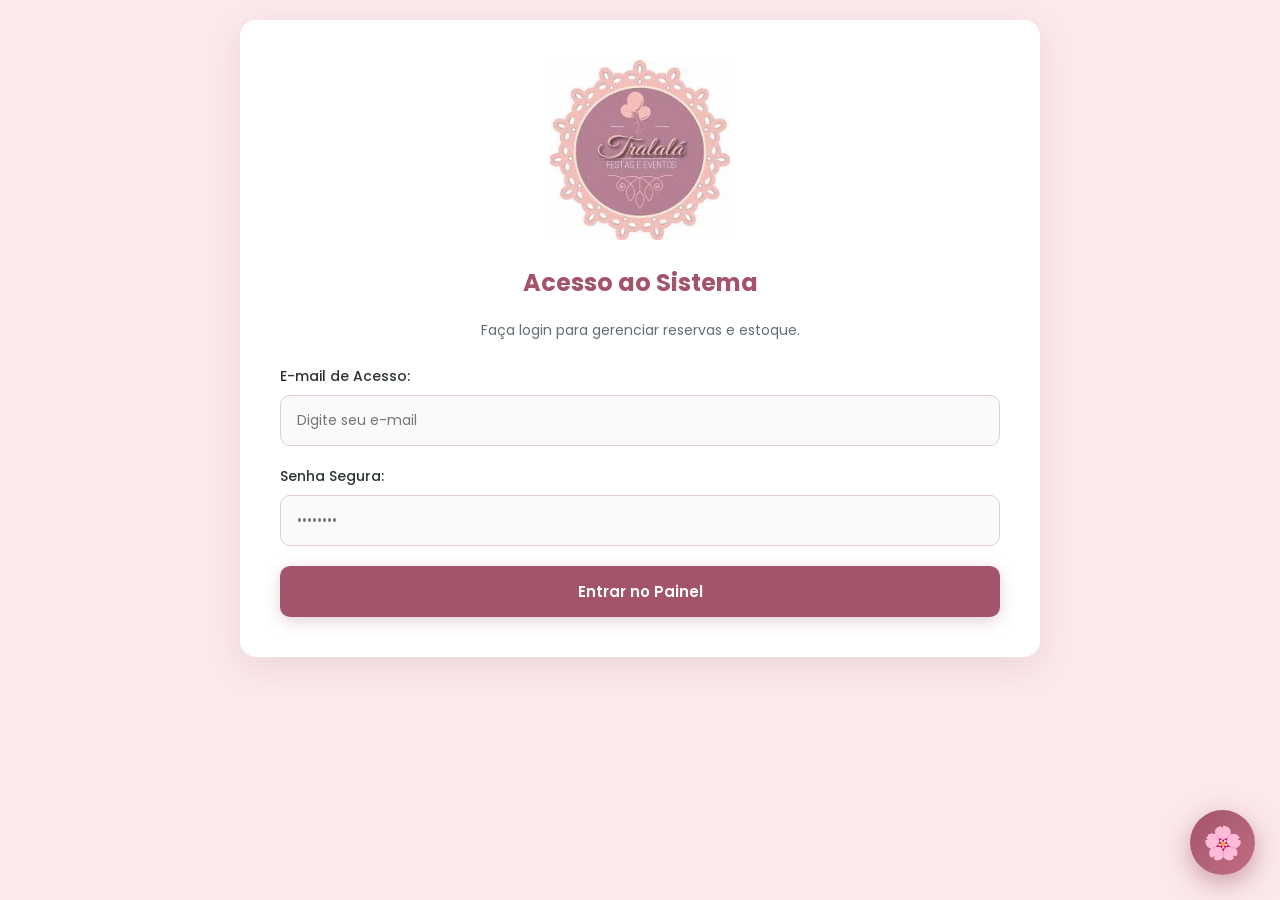
==== commit ef63de75: "Update index.html" ====
--- a/index.html
+++ b/index.html
@@ -3789,5 +3789,312 @@
 <script src="lala-integracoes.js"></script>
 <script src="vitrine-publicar.js"></script>
 <script src="vitrine-gerenciar.js"></script>
+        
+<!-- ==========================================
+     TRALALÁ PRO — AJUSTES DE NAVEGAÇÃO
+     Comando Lalá, Gerador de Kits e Vitrine
+     ========================================== -->
+
+<style>
+  /* Comando Lalá dentro do chat */
+  .lala-janela #comando-lala-area {
+    position: static !important;
+    inset: auto !important;
+    width: 100% !important;
+    margin: 0 !important;
+    padding: 8px 12px !important;
+    background: #fff !important;
+    border-top: 1px solid #eedde4;
+    box-shadow: none !important;
+    z-index: auto !important;
+  }
+
+  .lala-janela #btn-comando-lala {
+    position: static !important;
+    width: 100%;
+    padding: 10px 14px;
+    border: 0;
+    border-radius: 10px;
+    background: #a3536a;
+    color: white;
+    font-weight: 700;
+    cursor: pointer;
+    box-shadow: none !important;
+  }
+
+  .lala-janela #menu-comando-lala {
+    position: static !important;
+    width: 100% !important;
+    max-height: 175px;
+    overflow-y: auto;
+    padding: 12px;
+    margin-top: 8px;
+    background: #fff8fb;
+    border: 1px solid #eedde4;
+    border-radius: 12px;
+    box-shadow: none !important;
+  }
+
+  .lala-janela #menu-comando-lala[hidden] {
+    display: none !important;
+  }
+
+  .lala-janela #menu-comando-lala:not([hidden]) {
+    display: block !important;
+  }
+
+  .lala-janela #menu-comando-lala .lala-atalho {
+    margin: 4px;
+  }
+
+  #tp-abrir-criador-kits {
+    display: flex;
+    align-items: center;
+    gap: 10px;
+    text-align: left;
+  }
+</style>
+
+<script>
+(() => {
+  "use strict";
+
+  function iniciarAjustesTralala() {
+
+    /* ====================================
+       1. COMANDO LALÁ DENTRO DO CHAT
+       ==================================== */
+
+    const janela = document.getElementById(
+      "lala-janela"
+    );
+
+    const area = document.getElementById(
+      "comando-lala-area"
+    );
+
+    const atalhos = document.getElementById(
+      "lala-atalhos"
+    );
+
+    const comando = document.getElementById(
+      "btn-comando-lala"
+    );
+
+    const menuComando = document.getElementById(
+      "menu-comando-lala"
+    );
+
+    if (
+      janela &&
+      area &&
+      atalhos &&
+      comando &&
+      menuComando
+    ) {
+
+      // Move o comando original para dentro
+      // da janela existente da Lalá.
+      janela.insertBefore(area, atalhos);
+
+      menuComando.hidden = true;
+
+      comando.addEventListener("click", () => {
+        menuComando.hidden = !menuComando.hidden;
+
+        comando.setAttribute(
+          "aria-expanded",
+          String(!menuComando.hidden)
+        );
+      });
+
+      comando.setAttribute(
+        "aria-expanded",
+        "false"
+      );
+
+      // Atalhos do comando usam
+      // a conversa original da Lalá.
+      menuComando.querySelectorAll(
+        "[data-pergunta]"
+      ).forEach(botao => {
+
+        botao.addEventListener("click", () => {
+
+          const mensagem =
+            botao.dataset.pergunta || "";
+
+          const campo = document.getElementById(
+            "lala-input"
+          );
+
+          const enviar = document.getElementById(
+            "lala-enviar"
+          );
+
+          if (!campo || !enviar || !mensagem) {
+            return;
+          }
+
+          campo.value = mensagem;
+          menuComando.hidden = true;
+
+          enviar.click();
+        });
+      });
+    }
+
+    /* ====================================
+       2. ACESSO AO GERADOR DE KITS
+       ==================================== */
+
+    const gradeTreinamento =
+      document.getElementById(
+        "tp-lala-cards-treinamento"
+      );
+
+    if (
+      gradeTreinamento &&
+      !document.getElementById(
+        "tp-abrir-criador-kits"
+      )
+    ) {
+
+      const abrirCriador =
+        document.createElement("button");
+
+      abrirCriador.type = "button";
+      abrirCriador.id = "tp-abrir-criador-kits";
+      abrirCriador.className = "tp-config-card";
+
+      const icone = document.createElement("span");
+      icone.className = "tp-config-emoji";
+      icone.textContent = "➕";
+
+      const conteudo = document.createElement("span");
+
+      const titulo = document.createElement("strong");
+      titulo.textContent = "Criar novo Kit";
+
+      const descricao = document.createElement("small");
+      descricao.textContent =
+        "Abrir o Gerador de Kits do acervo.";
+
+      conteudo.append(titulo, descricao);
+      abrirCriador.append(icone, conteudo);
+
+      abrirCriador.addEventListener(
+        "click",
+        () => {
+
+          // Abre a página Estoque.
+          const estoque = document.querySelector(
+            '#tp-sidebar [data-pagina="estoque"]'
+          );
+
+          if (!estoque) {
+            alert(
+              "Não encontrei o menu Estoque."
+            );
+            return;
+          }
+
+          estoque.click();
+
+          // Usa o gerador que já existe.
+          const gerador = document.getElementById(
+            "painel-gerador-kits"
+          );
+
+          const botaoOriginal =
+            document.getElementById(
+              "btn-abrir-gerador-kits"
+            );
+
+          if (!gerador) {
+            alert(
+              "O Gerador de Kits não foi encontrado."
+            );
+            return;
+          }
+
+          if (
+            gerador.style.display !== "block"
+          ) {
+            if (botaoOriginal) {
+              botaoOriginal.click();
+            } else {
+              gerador.style.display = "block";
+            }
+          }
+
+          gerador.style.display = "block";
+
+          gerador.scrollIntoView({
+            behavior: "smooth",
+            block: "start"
+          });
+        }
+      );
+
+      // Adiciona o novo botão junto dos
+      // demais cartões de treinamento.
+      const botaoKits =
+        gradeTreinamento.querySelector(
+          '[data-treino="kits"]'
+        );
+
+      if (botaoKits) {
+        botaoKits.insertAdjacentElement(
+          "afterend",
+          abrirCriador
+        );
+      } else {
+        gradeTreinamento.append(abrirCriador);
+      }
+    }
+
+    /* ====================================
+       3. VISUALIZAR A VITRINE
+       ==================================== */
+
+    document.querySelectorAll(
+      '[data-vitrine="visualizar"]'
+    ).forEach(botao => {
+
+      botao.addEventListener(
+        "click",
+        () => {
+          const url = new URL(
+            "vitrine.html",
+            document.baseURI
+          );
+
+          window.open(
+            url.href,
+            "_blank",
+            "noopener,noreferrer"
+          );
+        }
+      );
+    });
+
+    console.log(
+      "🌸 Ajustes da Tralalá inicializados."
+    );
+  }
+
+  if (document.readyState === "loading") {
+    document.addEventListener(
+      "DOMContentLoaded",
+      iniciarAjustesTralala
+    );
+  } else {
+    iniciarAjustesTralala();
+  }
+
+})();
+</script>
+
 </body>
 </html>
--- a/style.css
+++ b/style.css
@@ -2312,4 +2312,3 @@
     transform: none;
   }
 }
-
--- a/style.css
+++ b/style.css
@@ -2312,4 +2312,3 @@
     transform: none;
   }
 }
-
